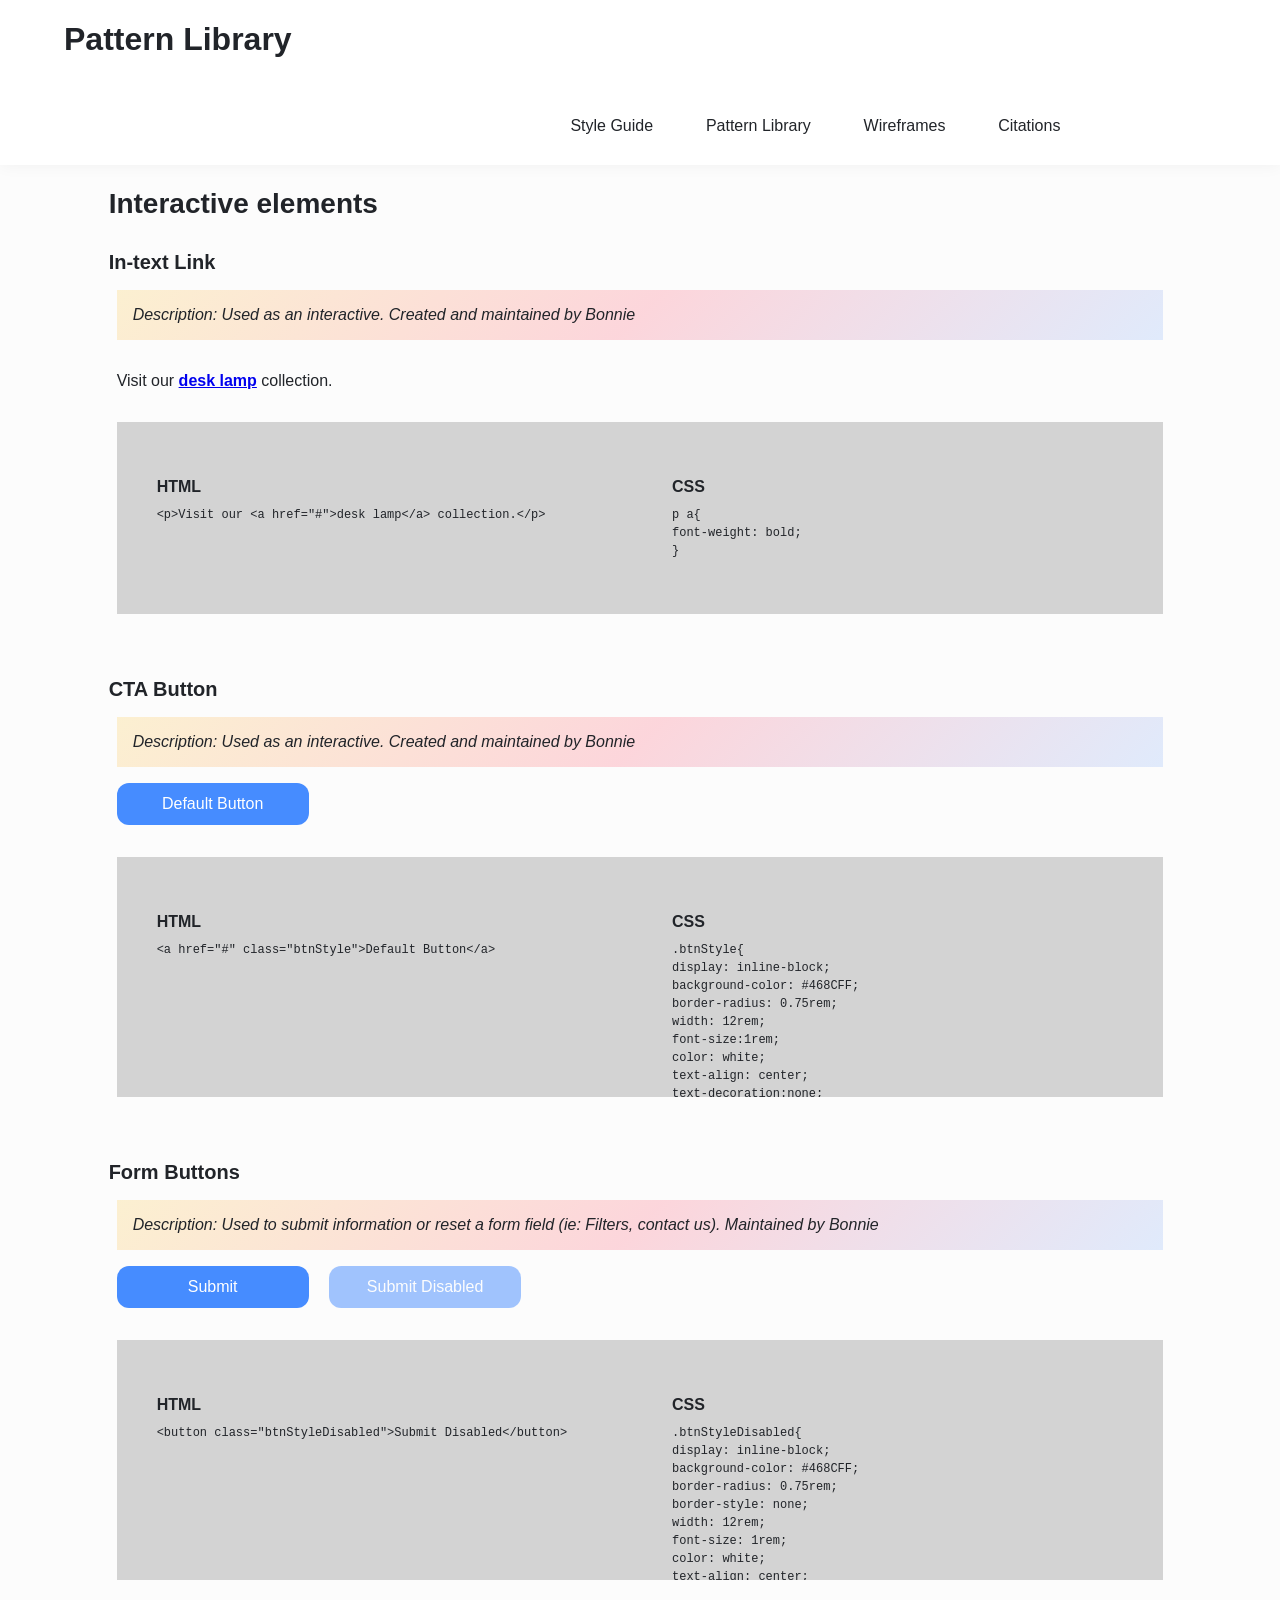
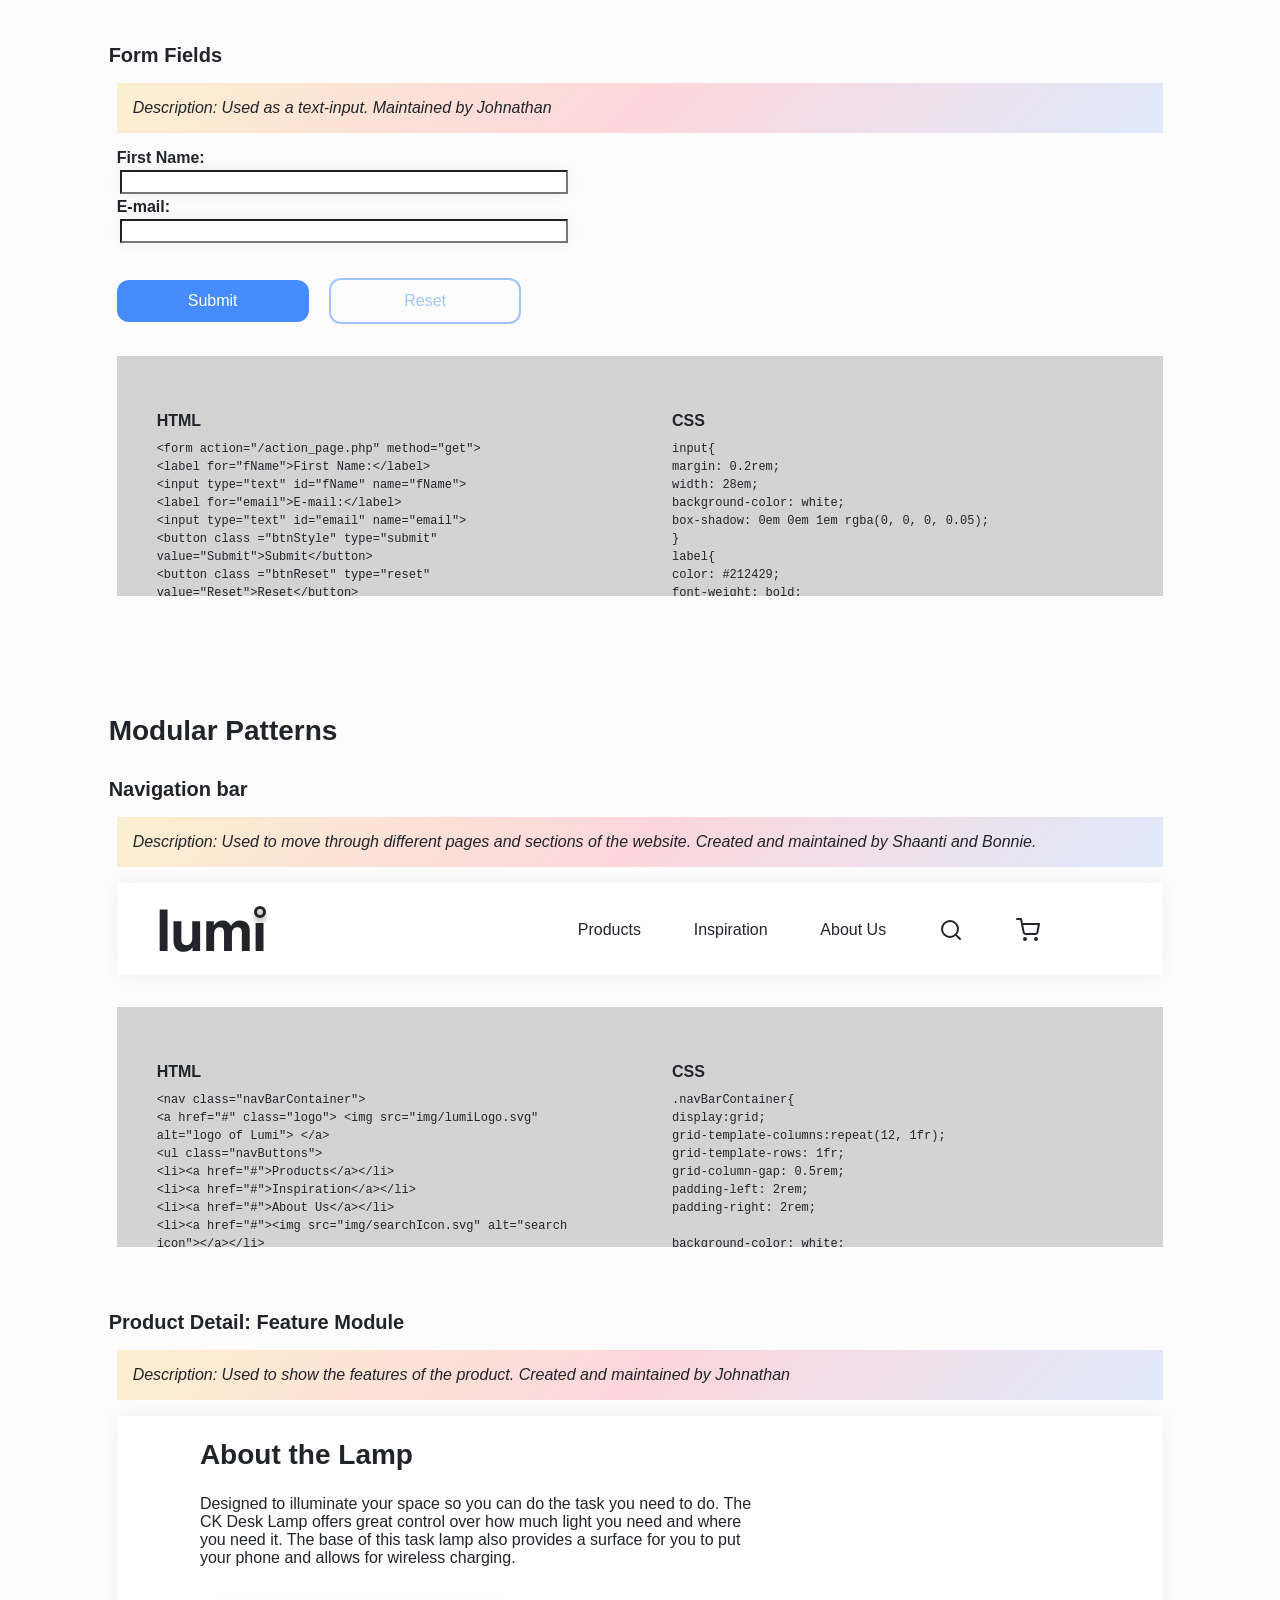
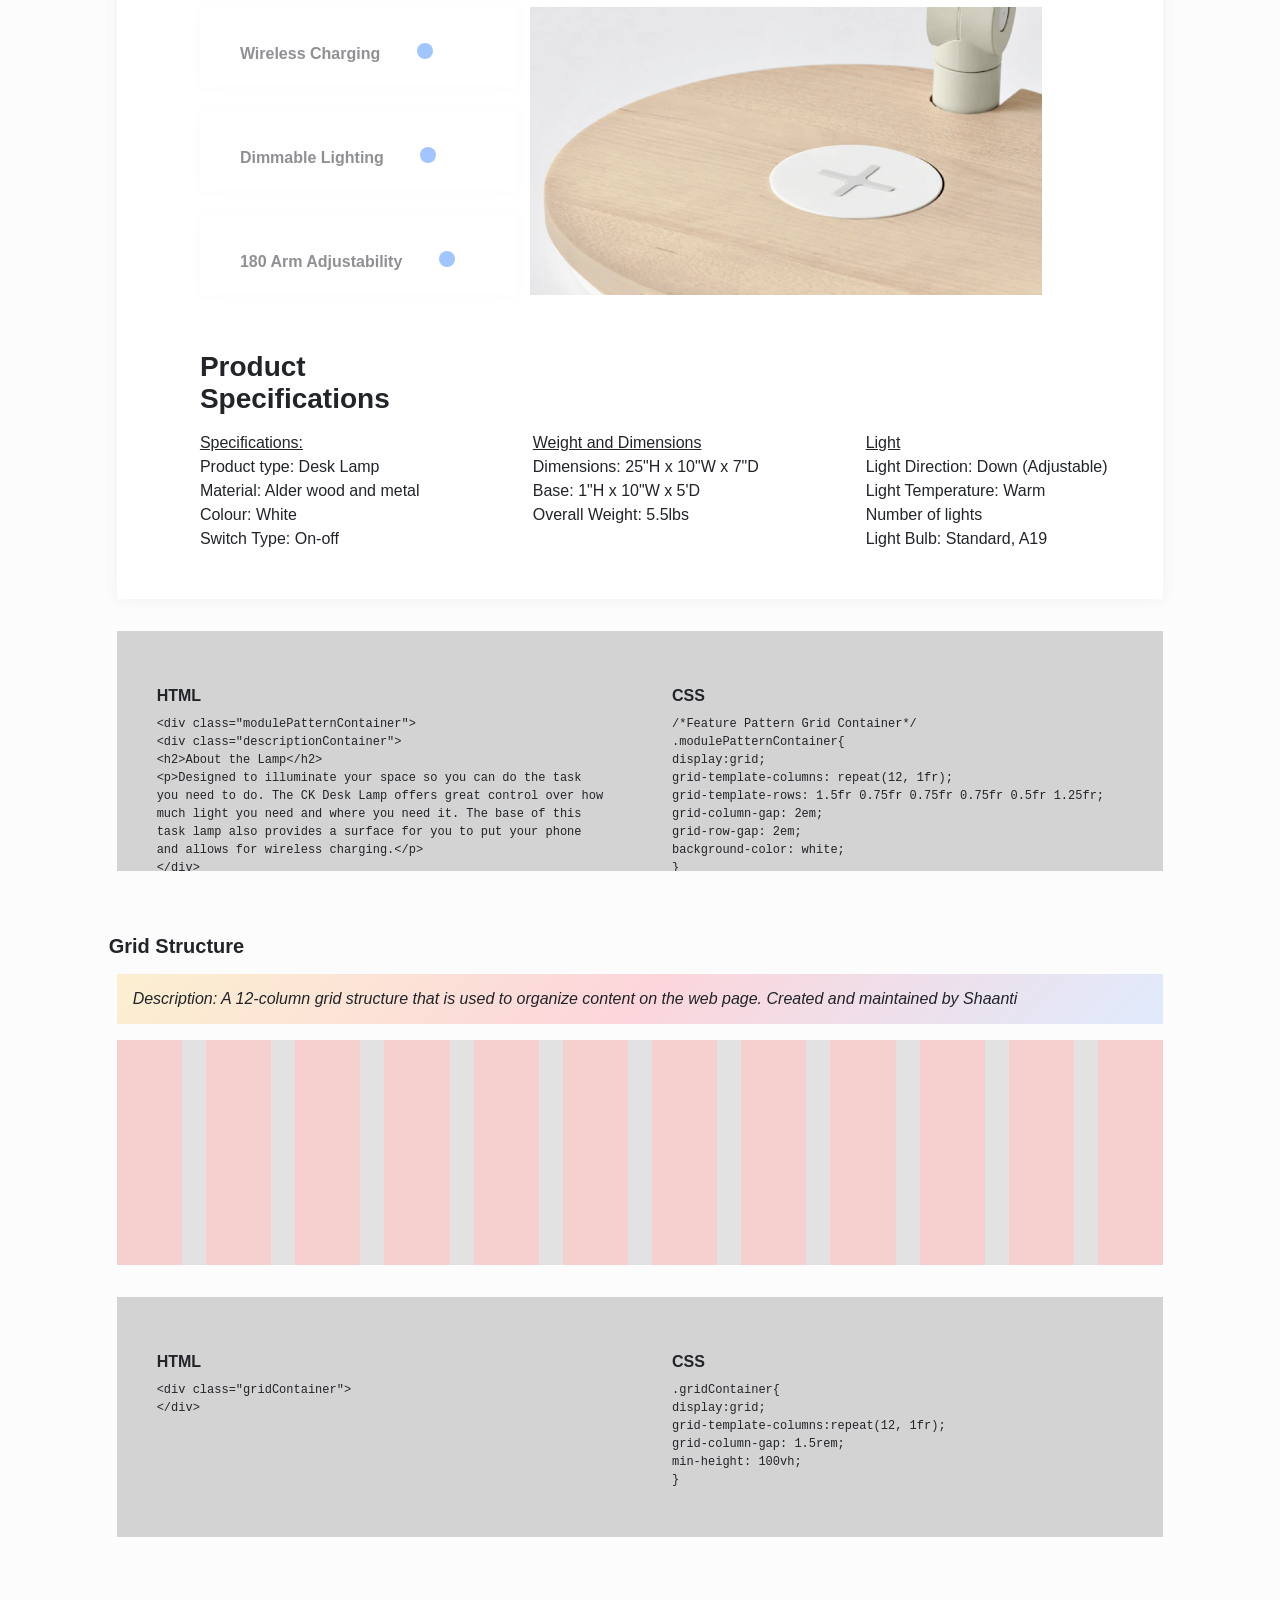
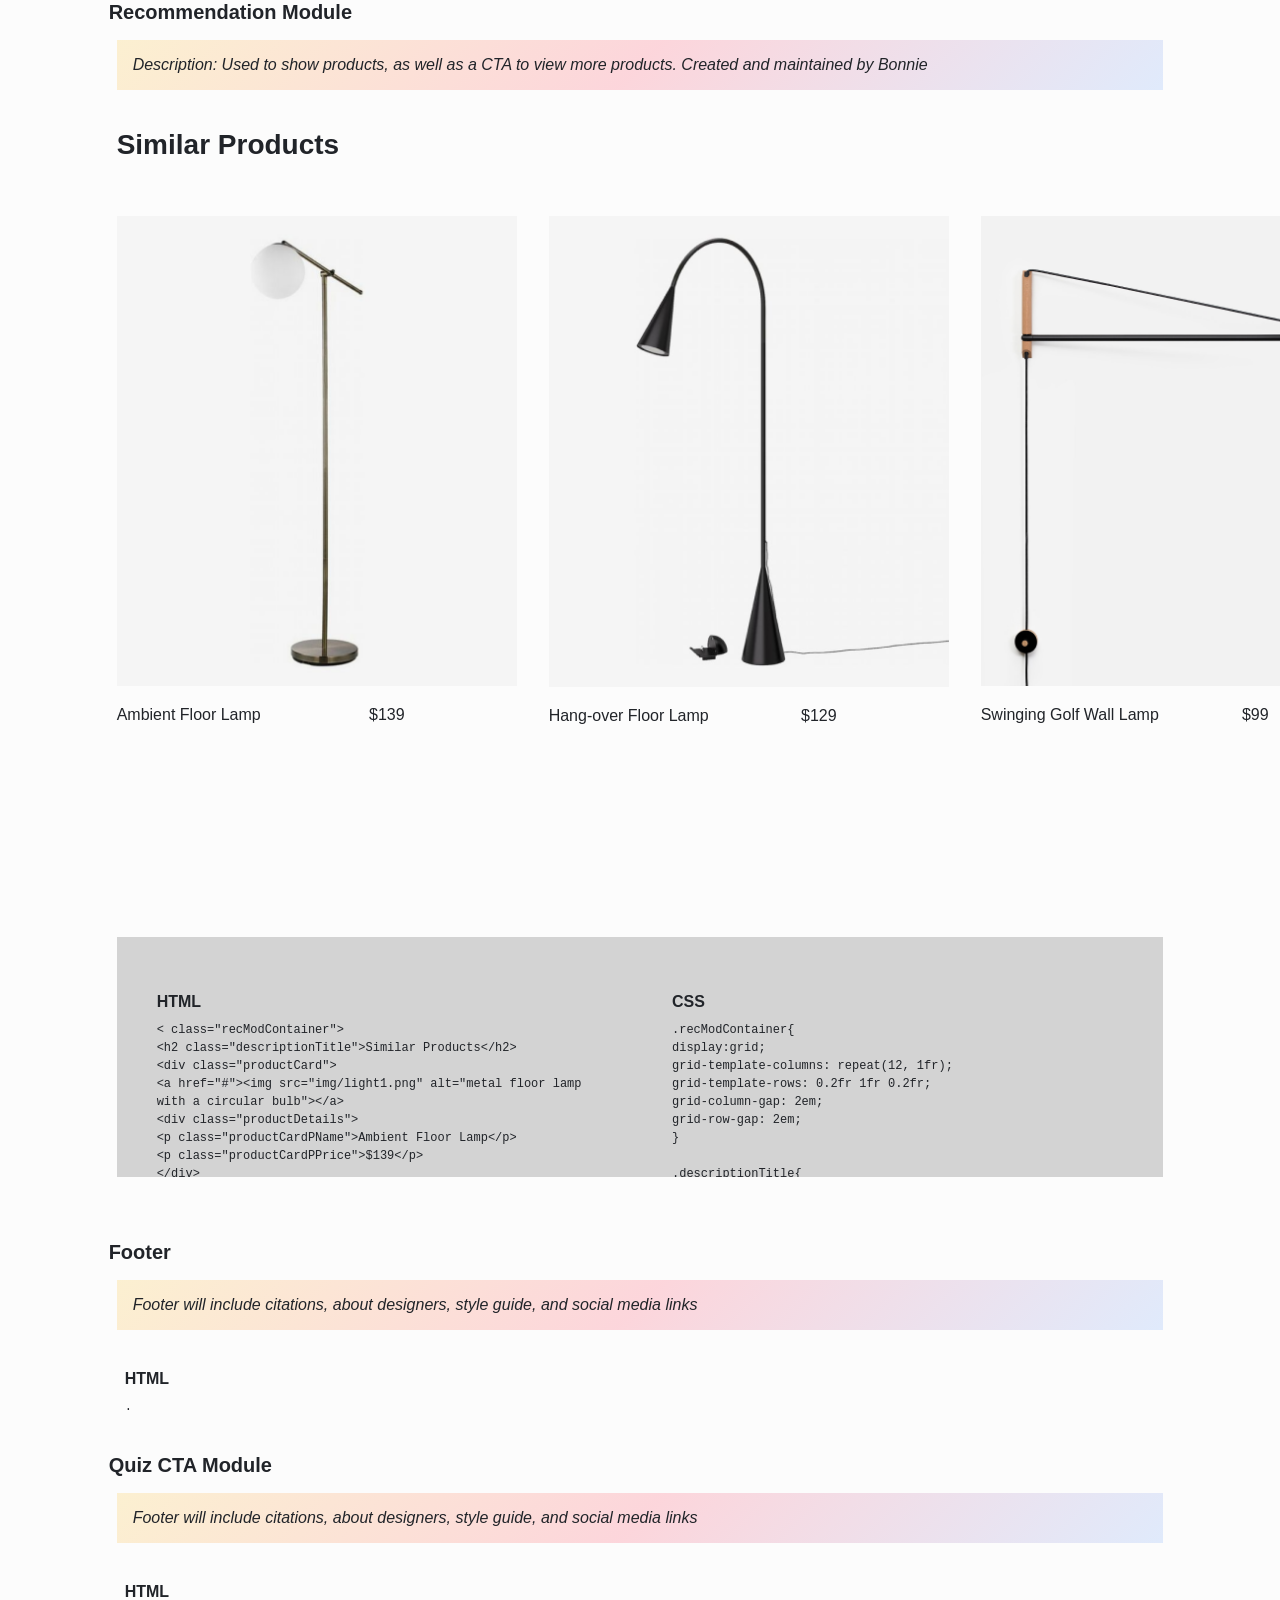
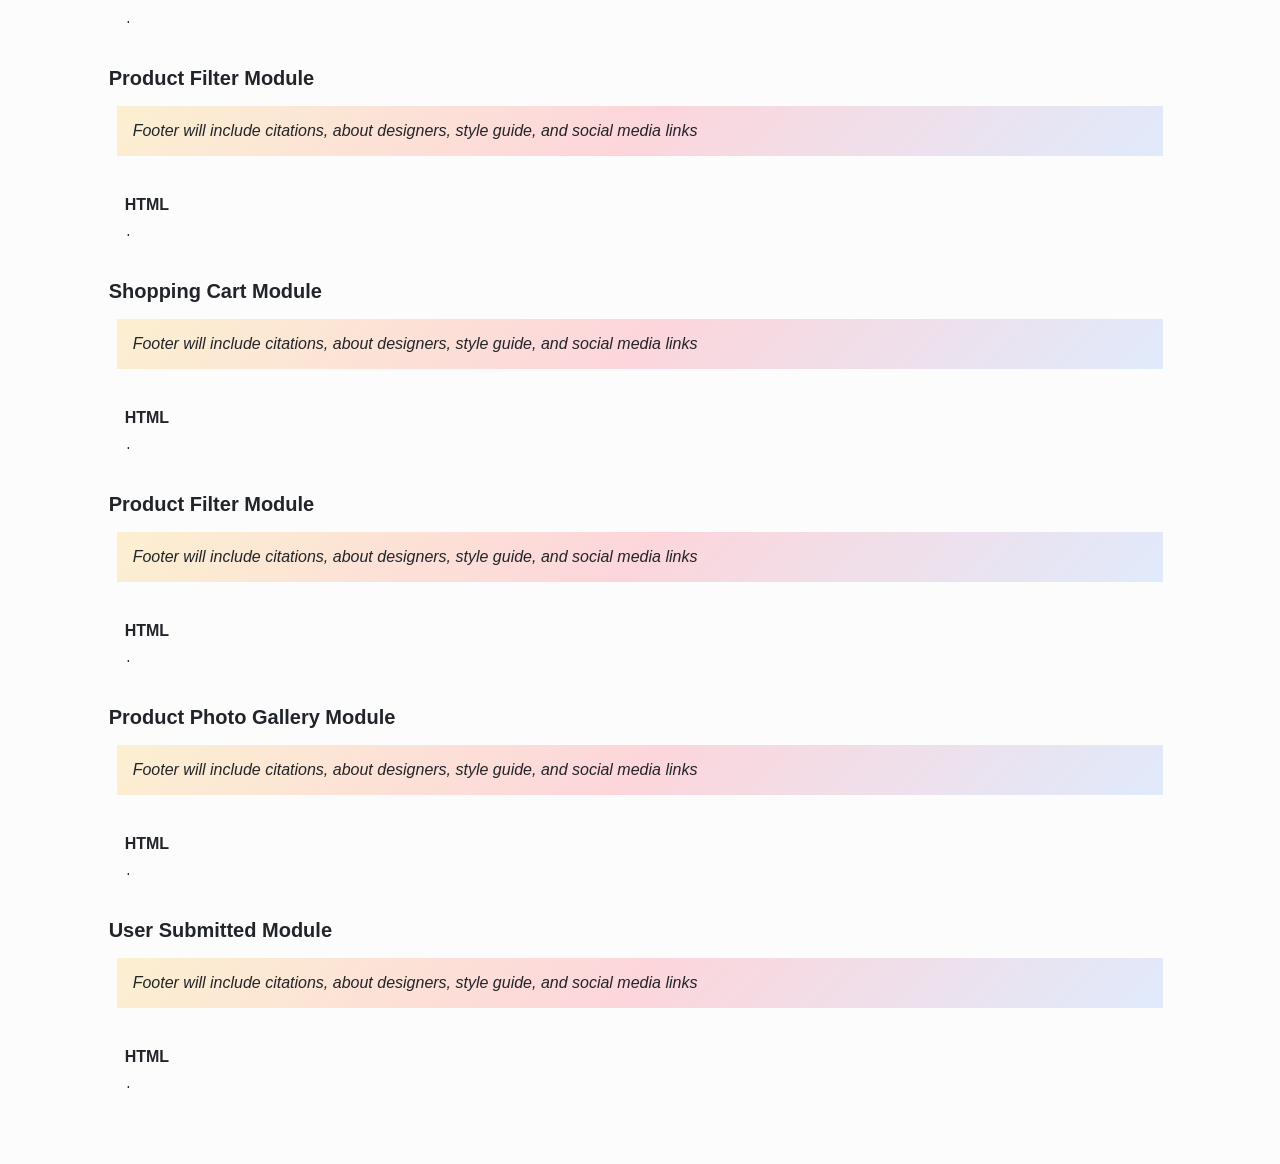
==== patternLibrary.html @ cf0e7404 "Update patternLibrary.html" ====
<!doctype html>

<html lang="en">
	<head>
		<meta charset="utf-8">
		<meta name="viewport" content="width=device-width, initial-scale=1">

		<title>Pattern Library</title>

		<link rel="stylesheet" href="css/normalize.css">
		<link rel="stylesheet" href="css/main.css">
		<link rel="stylesheet" href="css/grids.css">
	</head>

	<body>
		<div class="gridContainer">
			<nav class="navContainer">
				<h1>Pattern Library</h1>

				<ul class="navButtons">
					<li><a href="index.html">Style Guide</a></li>
					<li><a href="patternLibrary.html">Pattern Library</a></li>
					<li><a href="wireframes.html">Wireframes</a></li>
					<li><a href="citations.html">Citations</a></li>
				</ul>
			</nav>

			<div class="sectionContainer" id="interactiveElements">
				<h2>Interactive elements</h2>
				<div class="patternContainer">
					<h4>In-text Link</h4>
					<p class="note">Description: Used as an interactive. Created and maintained by Bonnie</p>
					
					<div class="patternOverview">
						<p>Visit our <a href="https://www.lumens.com/">desk lamp</a> collection.</p>
						

						<div class="codeSnippetContainer">
							<div class="codeSnippetPattern">
								<p class="codeSnippetTitle">HTML</p>
								<code>&lt;p&gt;Visit our &lt;a href="#"&gt;desk lamp&lt;/a&gt; collection.&lt;/p&gt;</code>
							</div>

							<div class="codeSnippetPattern">
								<p class="codeSnippetTitle">CSS</p>
								<code>
									p a{<br>
										font-weight: bold;<br>
									}
								</code>
							</div>
						</div>
					</div>


					<!--CTA-->
					<h4>CTA Button</h4>
					<p class="note">Description: Used as an interactive. Created and maintained by Bonnie</p>

					<div class="patternOverview">
						<a href="#" class="btnStyle">Default Button</a>


						<div class="codeSnippetContainer">
							<div class="codeSnippetPattern">
								<p class="codeSnippetTitle">HTML</p>
								<code>&lt;a href="#" class="btnStyle"&gt;Default Button&lt;/a&gt;</code>
							</div>

							<div class="codeSnippetPattern">
								<p class="codeSnippetTitle">CSS</p>
								<code>
									.btnStyle{<br>
										display: inline-block;<br>
										background-color: #468CFF;<br>
										border-radius: 0.75rem;<br>
										width: 12rem;<br>
										font-size:1rem;<br>
										color: white;<br>
										text-align: center;<br>
										text-decoration:none;<br>
										padding: 0.75em;<br>
									}<br>

									.btnStyle:hover{<br>
										font-weight: bold;<br>
										background-color: #2678ff;<br>
									}<br>

									.btnStyle:focus, .btnStyle:active{<br>
										color: #212429;<br>
									}
								</code>
							</div>
						</div>
					</div>

					<!--Form Buttons-->
					<h4>Form Buttons</h4>
					<p class="note">Description: Used to submit information or reset a form field (ie: Filters, contact us). Maintained by Bonnie</p>
					
					<div class="patternOverview">
						<button class="btnStyle">Submit</button>
						<button class="btnStyleDisabled">Submit Disabled</button>

						<div class="codeSnippetContainer">
							<div class="codeSnippetPattern">
								<p class="codeSnippetTitle">HTML</p>
								<code>&lt;button class="btnStyleDisabled"&gt;Submit Disabled&lt;/button&gt;</code>
							</div>

							<div class="codeSnippetPattern">
								<p class="codeSnippetTitle">CSS</p>
								<code>
									.btnStyleDisabled{<br>
										display: inline-block;<br>
										background-color: #468CFF;<br>
										border-radius: 0.75rem;<br>
										border-style: none;<br>
										width: 12rem;<br>
										font-size: 1rem;<br>
										color: white;<br>
										text-align: center;<br>
										text-decoration: none;<br>
										padding: 0.75em;<br>
										opacity: 50%;<br>
										cursor: not-allowed;<br>
									}
								</code>
							</div>
						</div>
					</div>				

					<h4>Form Fields</h4>
					<p class="note">Description: Used as a text-input. Maintained by Johnathan</p>

					<div class="patternOverview">
						<div class="patternStyleContainer">
							<form action="/action_page.php" method="get">
								<div class="patternStyle">
									<label for="fName">First Name:</label>
									<input type="text" id="fName" name="fName">
								</div>

								<div class="patternStyle">
									<label for="email">E-mail:</label>
									<input type="text" id="email" name="email">
									<button class ="btnStyle" type="submit" value="Submit">Submit</button>
									<button class ="btnReset" type="reset" value="Reset">Reset</button>
								</div>
							</form>
						</div>


						<div class="codeSnippetContainer">
							<div class="codeSnippetPattern">
								<p class="codeSnippetTitle">HTML</p>
								<code>
									&lt;form action="/action_page.php" method="get"&gt;<br>
										&lt;label for="fName"&gt;First Name:&lt;/label&gt;<br>
										&lt;input type="text" id="fName" name="fName"&gt;<br>
										&lt;label for="email"&gt;E-mail:&lt;/label&gt;<br>
										&lt;input type="text" id="email" name="email"&gt;<br>
										&lt;button class ="btnStyle" type="submit" value="Submit"&gt;Submit&lt;/button&gt;<br>
										&lt;button class ="btnReset" type="reset" value="Reset"&gt;Reset&lt;/button&gt;<br>
									&lt;/form&gt;
								</code>
							</div>

							<div class="codeSnippetPattern">
								<p class="codeSnippetTitle">CSS</p>
								<code>
									input{<br>
										margin: 0.2rem;<br>
										width: 28em;<br>
										background-color: white;<br>
										box-shadow: 0em 0em 1em rgba(0, 0, 0, 0.05);<br>
									}<br>

									label{<br>
										color: #212429;<br>
										font-weight: bold;<br>
									}<br>

									.btnReset{<br>
										display: inline-block;<br>
										background-color: white;<br>
										border-radius: 0.75rem;<br>
										border: 0.15rem solid #468CFF;<br>
										width: 12rem;<br>
										font-size:1rem;<br>
										color: #468CFF;<br>
										text-align: center;<br>
										text-decoration:none;<br>
										padding: 0.75em;<br>
										opacity: 50%;<br>
										margin-top: 2rem;<br>
										margin-left: 1rem;<br>
									}<br>

									.btnReset:hover{<br>
										background-color: #468CFF;<br>
										font-weight: bold;<br>
										color:white;<br>
										opacity: 100%;<br>
									}<br>

									button.btnStyle, input.btnStyle{<br>
										border-style: none;<br>
									}
								</code>
							</div>
						</div>
					</div>
				</div>
			</div>


			<div class="sectionContainer" id="modularPatterns">
				<h2>Modular Patterns</h2>

				<div class="patternContainer">
					<h4>Navigation bar</h4>
					<p class="note">Description: Used to move through different pages and sections of the website. Created and maintained by Shaanti and Bonnie.</p>


					<div class="patternOverview">
						<nav class="navBarContainer">
							<a href="#" class="logo"> <img src="img/lumiLogo.svg" alt="logo of Lumi"> </a>
							<ul class="navButtons">
								<li><a href="#">Products</a></li>
								<li><a href="#">Inspiration</a></li>
								<li><a href="#">About Us</a></li>
								<li><a href="#"> <img src="img/searchIcon.svg" alt="search icon"></a></li>
								<li><a href="#"> <img src="img/cartIcon.svg" alt="shopping cart icon"></a></li>
							</ul>
						</nav>


						<div class="codeSnippetContainer">
							<div class="codeSnippetPattern">
								<p class="codeSnippetTitle">HTML</p>
								<code>
									&lt;nav class="navBarContainer"&gt;<br>
										&lt;a href="#" class="logo"&gt; &lt;img src="img/lumiLogo.svg" alt="logo of Lumi"&gt; &lt;/a&gt;<br>
										&lt;ul class="navButtons"&gt;<br>
											&lt;li&gt;&lt;a href="#"&gt;Products&lt;/a&gt;&lt;/li&gt;<br>
											&lt;li&gt;&lt;a href="#"&gt;Inspiration&lt;/a&gt;&lt;/li&gt;<br>
											&lt;li&gt;&lt;a href="#"&gt;About Us&lt;/a&gt;&lt;/li&gt;<br>
											&lt;li&gt;&lt;a href="#"&gt;&lt;img src="img/searchIcon.svg" alt="search icon"&gt;&lt;/a&gt;&lt;/li&gt;<br>
											&lt;li&gt;&lt;a href="#"&gt;&lt;img src="img/cartIcon.svg" alt="shopping cart icon"&gt;&lt;/a&gt;&lt;/li&gt;<br>
										&lt;/ul&gt;<br>
									&lt;/nav&gt;
								</code>
							</div>

							<div class="codeSnippetPattern">
								<p class="codeSnippetTitle">CSS</p>
								<code>
									.navBarContainer{<br>
										display:grid;<br>
										grid-template-columns:repeat(12, 1fr);<br>
										grid-template-rows: 1fr;<br>
										grid-column-gap: 0.5rem;<br>
										padding-left: 2rem;<br>
										padding-right: 2rem;<br>
										<br>
										background-color: white;<br>
										box-shadow: var(--dropShadow);<br>
									}<br>
									<br>
									.logo{<br>
										grid-column: 1/span 2;<br>
										margin: 0.5rem;<br>
										margin-top: 1rem;<br>
									}<br>
									<br>
									.navButtons{<br>
										grid-column: 9/span 4;<br>
										<br>
										list-style-type: none;<br>
										margin: 0;<br>
										padding: 0;<br>
									}<br>
									<br>
									.navButtons li{<br>
										float: left;<br>
										margin: 0.15rem;<br>
									}<br>
									<br>
									.navButtons a {<br>
										display: block;<br>
										text-decoration: none;<br>
										text-align: center;<br>
										padding: 0.25rem;<br>
										color: var(--textColour);<br>
										margin: 1.25rem;<br>
										margin-top: 1.75rem;<br>
									}<br>
									<br>
									.navButtons a:hover{<br>
										font-weight: bold;<br>
									}<br>
									<br>
									.navButtons a:focus, a:active{<br>
										text-decoration: underline;<br>
									}
								</code>
							</div>
						</div>
					</div>
				</div>


				<div class="patternContainer">
					<h4>Product Detail: Feature Module</h4>
					<p class="note">Description: Used to show the features of the product. Created and maintained by Johnathan</p>


					<div class="patternOverview">
						<div class="modulePatternContainer">
							<div class="descriptionContainer">
								<h2>About the Lamp</h2>
								<p>Designed to illuminate your space so you can do the task you need to do. The CK Desk Lamp offers great control over how much light you need and where you need it. The base of this task lamp also provides a surface for you to put your phone and allows for wireless charging.</p>
							</div>
						
							<a href="#" class="featureBtn">Wireless Charging <span class="dot"></span></a>
							<a href="#" class="featureBtn">Dimmable Lighting <span class="dot"></span></a>
							<a href="#" class="featureBtn">180 Arm Adjustability <span class="dot"></span></a>
							<div class="imgContainer">
								<img src="img/feature1.png" alt="circular wooden lamp base with a metal X in the center">
							</div>
							<h2 class="productSpecsHeader">Product Specifications</h2>
							<ul class="productSpecs">
								<li class="productSpecsTitle">Specifications:</li>
								<li>Product type: Desk Lamp</li>
								<li>Material: Alder wood and metal</li>
								<li>Colour: White</li>
								<li>Switch Type: On-off</li>
							</ul>
							<ul class="productSpecs">
								<li class="productSpecsTitle">Weight and Dimensions</li>
								<li>Dimensions: 25"H x 10"W x 7"D</li>
								<li>Base: 1"H x 10"W x 5'D</li>
								<li>Overall Weight: 5.5lbs</li>
							</ul>
							<ul class="productSpecs">
								<li class="productSpecsTitle">Light</li>
								<li>Light Direction: Down (Adjustable)</li>
								<li>Light Temperature: Warm</li>
								<li>Number of lights</li>
								<li>Light Bulb: Standard, A19</li>
							</ul>
						</div>


						<div class="codeSnippetContainer">
							<div class="codeSnippetPattern">
								<p class="codeSnippetTitle">HTML</p>
								<code>
									&lt;div class="modulePatternContainer"&gt;<br>
										&lt;div class="descriptionContainer"&gt;<br>
											&lt;h2&gt;About the Lamp&lt;/h2&gt;<br>
											&lt;p&gt;Designed to illuminate your space so you can do the task you need to do. The CK Desk Lamp offers great control over how much light you need and where you need it. The base of this task lamp also provides a surface for you to put your phone and allows for wireless charging.&lt;/p&gt;<br>
										&lt;/div&gt;<br>
										<br>
										&lt;a href="#" class="featureBtn"&gt;Wireless Charging &lt;span class="dot"&gt;&lt;/span&gt;&lt;/a&gt;<br>
										&lt;a href="#" class="featureBtn"&gt;Dimmable Lighting &lt;span class="dot"&gt;&lt;/span&gt;&lt;/a&gt;<br>
										&lt;a href="#" class="featureBtn"&gt;180 Arm Adjustability &lt;span class="dot"&gt;&lt;/span&gt;&lt;/a&gt;<br>
										&lt;div class="imgContainer"&gt;<br>
											&lt;img src="img/feature1.png" alt="circular wooden lamp base with a metal X in the center"&gt;<br>
										&lt;/div&gt;
										<br>
										&lt;h2 class="productSpecsHeader"&gt;Product Specifications&lt;/h2&gt;<br>
										<br>
										&lt;ul class="productSpecs"&gt;<br>
											&lt;li class="productSpecsTitle"&gt;Specifications:&lt;/li&gt;
											&lt;li&gt;Product type: Desk Lamp&lt;/li&gt;<br>
											&lt;li&gt;Material: Alder wood and metal&lt;/li&gt;<br>
											&lt;li&gt;Colour: White&lt;/li&gt;<br>
											&lt;li&gt;Switch Type: On-off&lt;/li&gt;<br>
										&lt;/ul&gt;<br>
										<br>
										&lt;ul class="productSpecs"&gt;<br>
											&lt;li class="productSpecsTitle"&gt;Weight and Dimensions&lt;/li&gt;<br>
											&lt;li&gt;Dimensions: 25"H x 10"W x 7"D&lt;/li&gt;<br>
											&lt;li&gt;Base: 1"H x 10"W x 5'D&lt;/li&gt;<br>
											&lt;li&gt;Overall Weight: 5.5lbs&lt;/li&gt;<br>
										&lt;/ul&gt;<br>
										<br>
										&lt;ul class="productSpecs"&gt;<br>
											&lt;li class="productSpecsTitle"&gt;Light&lt;/li&gt;<br>
											&lt;li&gt;Light Direction: Down (Adjustable)&lt;/li&gt;<br>
											&lt;li&gt;Light Temperature: Warm&lt;/li&gt;<br>
											&lt;li&gt;Number of lights&lt;/li&gt;<br>
											&lt;li&gt;Light Bulb: Standard, A19&lt;/li&gt;<br>
										&lt;/ul&gt;<br>
									&lt;/div&gt;
								</code>
							</div>

							<div class="codeSnippetPattern">
								<p class="codeSnippetTitle">CSS</p>
								<code>
									/*Feature Pattern Grid Container*/<br>
									.modulePatternContainer{<br>
										display:grid;<br>
										grid-template-columns: repeat(12, 1fr);<br>
										grid-template-rows: 1.5fr 0.75fr 0.75fr 0.75fr 0.5fr 1.25fr;<br>
										grid-column-gap: 2em;<br>
										grid-row-gap: 2em;<br>
										background-color: white;<br>
									}<br>
									<br>
									/*Description*/<br>
									.descriptionContainer{<br>
										grid-column: 2/span 5;<br>
										grid-row: 1/span 1;<br>
									}<br>
									<br>
									/*Buttons*/<br>
									.featureBtn{<br>
										grid-column: 2/span 3;<br>
										display: inline-block;<br>
										background-color: white;<br>
										box-shadow: var(--dropShadow);<br>
										opacity:50%;<br>
										font-size:1rem;<br>
										color: var(--textColour);<br>
										font-weight: bold;<br>
										text-align: left;<br>
										text-decoration:none;<br>
										padding: 0.75em;<br>
										padding-left: 5em;<br>
										min-height: 5rem;<br>
									}<br>
									<br>
									.featureBtn:first-of-type{<br>
										grid-row: 2/span 1;<br>
									}<br>
									<br>
									.featureBtn:nth-of-type(2){<br>
										grid-row: 3/span 1;<br>
									}<br>

									.featureBtn:last-of-type{<br>
										grid-row: 4/span 1;<br>
									}<br>
									<br>
									.featureBtn:hover, .featureBtn a:focus, a:active{<br>
										opacity:100%;<br>
									}<br>
									<br>
									.dot{<br>
									  height: 1em;<br>
									  width: 1em;<br>
									  background-color: var(--CTAColour);<br>
									  border-radius: 50%;<br>
									  display: inline-block;<br>
									  margin-top: 2.5rem;<br>
									  margin-left: 3em;<br>
									}<br>
									<br>
									/*Product image*/<br>
									.imgContainer{<br>
										grid-column: 5/span 7;<br>
										grid-row: 2/span 3;<br>
									}<br>
									<br>
									.imgContainer img{<br>
									width: 60rem;<br>
									height: 25rem;<br>
									object-fit:cover;<br>
									}<br>
									<br>
									/*Product Specifications*/<br>
									.productSpecsHeader{<br>
										grid-column: 2/span 10;<br>
										grid-row: 5/span 1;<br>
										margin-bottom: 0.5rem;<br>
									}<br>
									<br>
									.productSpecsTitle{<br>
										text-decoration:underline;<br>
									}<br>
									<br>
									.productSpecs{<br>
										grid-row: 6/span 1;<br>
										list-style-type:none;<br>
										margin-left: -2.5rem;<br>
										margin-top: -1rem;<br>
									}<br>
									.productSpecs:first-of-type{<br>
										grid-column: 2/span 3;<br>
									}<br>
									<br>
									.productSpecs:nth-of-type(2){<br>
										grid-column: 5/span 3;<br>
									}<br>
									<br>
									.productSpecs:last-of-type{<br>
										grid-column: 8/span 3;<br>
									}<br>
								</code>
							</div>
						</div>
					</div>
				</div>

				<div class="patternContainer">
					<h4>Grid Structure</h4>
					<p class="note">Description: A 12-column grid structure that is used to organize content on the web page. Created and maintained by Shaanti</p>
					
					<div class="patternOverview">
						<div class="gridStructurePatternContainer">
							<div class="gridOne"></div>
							<div class="gridTwo"></div>
							<div class="gridThree"></div>
							<div class="gridFour"></div>
							<div class="gridFive"></div>
							<div class="gridSix"></div>
							<div class="gridSeven"></div>
							<div class="gridEight"></div>
							<div class="gridNine"></div>
							<div class="gridTen"></div>
							<div class="gridEleven"></div>
							<div class="gridTwelve"></div>
						</div>

						<div class="codeSnippetContainer">
							<div class="codeSnippetPattern">
								<p class="codeSnippetTitle">HTML</p>
								<code>
									&lt;div class="gridContainer"&gt;<br>
									&lt;/div&gt;
								</code>
							</div>

							<div class="codeSnippetPattern">
								<p class="codeSnippetTitle">CSS</p>
								<code>
									.gridContainer{<br>
										display:grid;<br>
										grid-template-columns:repeat(12, 1fr);<br>
										grid-column-gap: 1.5rem;<br>
										min-height: 100vh;<br>
									}
								</code>
							</div>
						</div>
					</div>
				</div>

				<div class="patternContainer">
					<h4>Recommendation Module</h4>
					<p class="note">Description: Used to show products, as well as a CTA to view more products. Created and maintained by Bonnie</p>
					
					<div class="patternOverview">
						<div class="recModContainer">
							<h2 class="descriptionTitle">Similar Products</h2>

							<div class="productCard">
								<a href="#"><img src="img/light1.png" alt="metal floor lamp with a circular bulb"></a>
								<div class="productDetails">
									<p class="productCardPName">Ambient Floor Lamp</p>
									<p class="productCardPPrice">$139</p>
								</div>
							</div>

							<div class="productCard">
								<a href="#"><img src="img/light2.png" alt="black metal lamp"></a>
								<div class="productDetails">
									<p class="productCardPName">Hang-over Floor Lamp</p>
									<p class="productCardPPrice">$129</p>
								</div>
							</div>

							<div class="productCard">
								<a href="#"><img src="img/light3.png" alt="a black metal wall lamp"></a>
								<div class="productDetails">
									<p class="productCardPName">Swinging Golf Wall Lamp</p>
									<p class="productCardPPrice">$99</p>
								</div>
							</div>

							<div class="productCard">
								<h3 class="productCardText"> Explore our collections and find a light that is suitable for your needs.</h3>
								<a href="#" class="btnStyle" id="productCTA">View More</a>
							</div>
						</div>

						<div class="codeSnippetContainer">
							<div class="codeSnippetPattern">
								<p class="codeSnippetTitle">HTML</p>
								<code>
									&lt; class="recModContainer"&gt;<br>
										&lt;h2 class="descriptionTitle"&gt;Similar Products&lt;/h2&gt;<br>

										&lt;div class="productCard"&gt;<br>
											&lt;a href="#"&gt;&lt;img src="img/light1.png" alt="metal floor lamp with a circular bulb"&gt;&lt;/a&gt;<br>
											&lt;div class="productDetails"&gt;<br>
												&lt;p class="productCardPName"&gt;Ambient Floor Lamp&lt;/p&gt;<br>
												&lt;p class="productCardPPrice"&gt;$139&lt;/p&gt;<br>
											&lt;/div&gt;<br>
										&lt;/div&gt;<br>

										&lt;div class="productCard"&gt;<br>
											&lt;a href="#"&gt;&lt;img src="img/light2.png" alt="black metal lamp"&gt;&lt;/a&gt;<br>
											&lt;div class="productDetails"&gt;<br>
												&lt;p class="productCardPName"&gt;Hang-over Floor Lamp&lt;/p&gt;<br>
												&lt;p class="productCardPPrice"&gt;$129&lt;/p&gt;<br>
											&lt;/div&gt;<br>
										&lt;/div&gt;<br>

										&lt;div class="productCard"&gt;<br>
											&lt;a href="#"&gt;&lt;img src="img/light3.png" alt="a black metal wall lamp"&gt;&lt;/a&gt;<br>
											&lt;div class="productDetails"&gt;<br>
												&lt;p class="productCardPName"&gt;Swinging Golf Wall Lamp&lt;/p&gt;<br>
												&lt;p class="productCardPPrice"&gt;$99&lt;/p&gt;<br>
											&lt;/div&gt;<br>
										&lt;/div&gt;<br>

										&lt;div class="productCard"&gt;<br>
											&lt;h3 class="productCardText"&gt; Explore our collections and find a light that is suitable for your needs.&lt;/h3&gt;<br>
											&lt; href="#" class="btnStyle" id="productCTA"&gt;View More&lt;/a&gt;<br>
										&lt;/div&gt;<br>
									&lt;/div&gt;<br>

										&lt;/div&gt;<br>
										&lt;div class="productCardCTA"&gt;<br>
											&lt;p class="productCardCTADescription"&gt; Explore our collections and find a light that is suitable for your needs.
											&lt;a href="#" class="ctaBtn"&gt;Continue&lt;/a&gt;&lt;/p&gt;<br>
										&lt;/div&gt;<br>
									&lt;/div&gt;
								</code>
							</div>

							<div class="codeSnippetPattern">
								<p class="codeSnippetTitle">CSS</p>
								<code>
									.recModContainer{<br>
										display:grid;<br>
										grid-template-columns: repeat(12, 1fr);<br>
										grid-template-rows: 0.2fr 1fr 0.2fr;<br>
										grid-column-gap: 2em;<br>
										grid-row-gap: 2em;<br>
									}<br>
									<br>
									.descriptionTitle{<br>
										grid-column: 1/span 12;<br>
									}<br>
									<br>
									.productDetails{<br>
										display: grid;<br>
										grid-template-columns: 1fr 0.1fr<br>
									}<br>
									<br>
									.productCard img{<br>
										width: 25rem;<br>
									}<br>
									<br>
									.productCard:first-of-type{<br>
										grid-column: 1/span 3;<br>
										grid-row-start: 2;<br>
									}<br>
									<br>
									.productCard:nth-of-type(2){<br>
										grid-column: 4/span 3;<br>
										grid-row-start: 2;<br>
									}<br>
									<br>
									.productCard:nth-of-type(3){<br>
										grid-column: 7/span 3;<br>
										grid-row-start: 2;<br>
									}<br>
									<br>
									.productCard:last-of-type{<br>
										grid-column: 10/span 3;<br>
										grid-row-start: 2;<br>
										background-image: var(--gradientColour);<br>
									}<br>
									<br>
									.productCardText{<br>
										margin-top: 10rem;<br>
										margin-left: 3rem;<br>
										width:clamp(7ch, 80%, 13ch);<br>
									}<br>
									<br>
									.productCardText a:hover{<br>
										font-weight: bold;<br>
									}<br>
									<br>
									.productCardText a{<br>
										text-decoration: none;<br>
									}<br>
									<br>
									#productCTA{<br>
										margin-top: 2rem;<br>
										margin-left: 3rem;<br>
									}<br>
								</code>
							</div>
						</div>
					</div>
				</div>
					<!--shaanti adding ui elemtents-->
					<!--Footer Module-->
				<div class="patternContainer">
						<h4>Footer</h4>
						<p class="note"> Footer will include citations, about designers, style guide, and social media links</p>
						
						<div class="codeSnippetPattern">
								<p class="codeSnippetTitle">HTML</p>
								<code>
									.
								</code>
						</div>
				</div>	
					<!--Quiz CTA Module-->
				<div class="patternContainer">
						<h4>Quiz CTA Module</h4>
						<p class="note"> Footer will include citations, about designers, style guide, and social media links</p>
						
						<div class="codeSnippetPattern">
								<p class="codeSnippetTitle">HTML</p>
								<code>
									.
								</code>
						</div>
					</div>
					<!--Product Filter Module-->
					<div class="patternContainer">
						<h4>Product Filter Module</h4>
						<p class="note"> Footer will include citations, about designers, style guide, and social media links</p>
						
						<div class="codeSnippetPattern">
								<p class="codeSnippetTitle">HTML</p>
								<code>
									.
								</code>
						</div>
					</div>
					<!--Shopping Cart Module-->
					<div class="patternContainer">
						<h4>Shopping Cart Module</h4>
						<p class="note"> Footer will include citations, about designers, style guide, and social media links</p>
						
						<div class="codeSnippetPattern">
								<p class="codeSnippetTitle">HTML</p>
								<code>
									.
								</code>
						</div>
					</div>	
						<!--Product Filter Module-->
					<div class="patternContainer">
						<h4>Product Filter Module</h4>
						<p class="note"> Footer will include citations, about designers, style guide, and social media links</p>
						
						<div class="codeSnippetPattern">
								<p class="codeSnippetTitle">HTML</p>
								<code>
									.
								</code>
						</div>
					</div>

						<!--Product Specification Photo Gallery Module-->
					<div class="patternContainer">
						<h4>Product Photo Gallery Module</h4>
						<p class="note"> Footer will include citations, about designers, style guide, and social media links</p>
						
						<div class="codeSnippetPattern">
								<p class="codeSnippetTitle">HTML</p>
								<code>
									.
								</code>
						</div>
					</div>

						<!--User Submitted Module-->
					<div class="patternContainer">
						<h4>User Submitted Module</h4>
						<p class="note"> Footer will include citations, about designers, style guide, and social media links</p>
						
						<div class="codeSnippetPattern">
								<p class="codeSnippetTitle">HTML</p>
								<code>
									.
								</code>
						</div>
					</div>
				
			</div>

		</div>
	</body>
</html>
---- css/main.css ----
:root{ /*global styling+declarations: Variables: https://www.w3schools.com/css/css3_variables.asp*/
	--CTAColour: #468CFF;
	--textColour: #212429;
	--bgColour: #FCFCFC;
	/* Linear Gradients: https://www.w3schools.com/css/css3_gradients.asp*/
	--gradientColour: linear-gradient(135deg, rgba(251, 203, 79, 25%), rgba(253, 60, 89, 20%), rgba(111, 163, 249, 20%));
	--dropShadow: 0em 0em 1em rgba(0, 0, 0, 0.05); 	/*Blur box: https://www.w3schools.com/cssref/css3_pr_box-shadow.asp*/

	font-family: Lato, sans-serif;
	color: var(--textColour);
	background-color: var(--bgColour);
}


.navContainer{
	background-color: white;
	box-shadow: var(--dropShadow);
}

/*-----------Section Styling---------*/
.sectionContainer{
	margin-bottom: 2.5rem;
	margin-top: 0;
}

.note{
	font-size: 1rem;
	margin: 0.5rem;
	padding: 1em;
	font-style: italic;
	background-image: var(--gradientColour);
}

.patternOverview{
	margin: 0.5rem;
}
/*-----------Colour Palette----------*/
.colourSwatchOverview{
	margin: 0.5rem 0.5rem 0.5rem 0.5rem; /*top, left, right, btm*/
	border: 0.5rem;
	border-style: solid;
	border-color: gray;
	border-width: 0.15rem;
}

.colourSwatch{
	height:5rem;
}

.colourSwatchDetail{
}

/*-----------Typography-----------*/
h1, h2, h3, h4{
	font-family: Poppins, sans-serif;
}

h1 {
	font-size: 2rem;
}

h2 {
	font-size: 1.75rem;
}

h3 {
	font-size: 1.5rem;
}

h4 {

	font-size: 1.25rem;
	margin: 0.5rem;
	margin-left: 0;
}

body {
	font-size: 1rem;
}

p a{
	font-weight: bold;
}

/*----------Code Snippet------------*/
.codeSnippetContainer{
	background-color: lightgray;
	padding: 1.5rem;
	margin-top: 2rem;
	max-height: 15rem;
	overflow-x: hidden;
	overflow-y: scroll;
	margin-bottom: 3rem;
}

.codeSnippetPattern{
	margin-bottom: 1rem;
	padding: 1em;
}

.codeSnippetTitle{
	font-weight: bold;
	margin-bottom: 0.5rem;
}

.codeSnippetPattern code{
	font-size: 0.75rem;
}


/*-----------Interactive Elements-----------*/
/*CTA Button*/
.btnStyle{
	display: inline-block;
	background-color: var(--CTAColour);
	border-radius: 0.75rem;
	width: 12rem;
	font-size:1rem;
	color: white;
	text-align: center;
	text-decoration:none;
	padding: 0.75em;
}

.btnStyle:hover{
	font-weight: bold;
	background-color: #2678ff;
}

.btnStyle:focus, .btnStyle:active{
	color: var(--textColour);
}

/*Form Buttons*/
button.btnStyle, input.btnStyle{
	border-style: none;
}

.btnStyleDisabled{
	display: inline-block;
	background-color: var(--CTAColour);
	border-radius: 0.75rem;
	border-style: none;
	width: 12rem;
	font-size:1rem;
	color: white;
	text-align: center;
	text-decoration:none;
	padding: 0.75em;	
	opacity: 50%;
	cursor: not-allowed;
	margin-left: 1rem;
}

.btnReset{
	display: inline-block;
	background-color: white;
	border-radius: 0.75rem;
	border: 0.15rem solid var(--CTAColour);
	width: 12rem;
	font-size:1rem;
	color: var(--CTAColour);
	text-align: center;
	text-decoration:none;
	padding: 0.75em;
	opacity: 50%;
	margin-top: 2rem;
	margin-left: 1rem;
}

.btnReset:hover{
	background-color: var(--CTAColour);
	font-weight: bold;
	color:white;
	opacity: 100%;
}

/*Form Fields*/
input{
	margin: 0.2rem;
	width: 28em;
	background-color: white;
	box-shadow: var(--dropShadow);
}

input[type=text]:focus{
	/*background-color: #2222;*/
}

label{
	color: var(--textColour);
	font-weight: bold;
}

/*-----------Feature Module Pattern-----------*/
/*Tutorial: https://www.w3schools.com/css/css_navbar_horizontal.asp*/
/*Nav Bar Module*/ 
.logo{
	margin: 0.5rem;
	margin-top: 1rem;
}

.navBarContainer{
	background-color: white;
	box-shadow: var(--dropShadow);
}

.navButtons {
	list-style-type: none;
	margin: 0;
	padding: 0;
/*	overflow: hidden;*/
}

.navButtons li{
	float: left;
	margin: 0.15rem;
}

.navButtons a {
	display: block;
	text-decoration: none;
	text-align: center;
	padding: 0.25rem;
	color: var(--textColour);
	margin: 1.25rem;
	margin-top: 1.75rem;
}

.navButtons a:hover{
	font-weight: bold;
}

.navButtons a:focus, a:active{
	text-decoration: underline;
}

/*Feature Module*/
.modulePatternContainer{
	background-color: white;
	box-shadow: var(--dropShadow);
}

/*Feature Module Buttons*/
.dot{
  height: 1em;
  width: 1em;
  background-color: var(--CTAColour);
  border-radius: 50%;
  display: inline-block;
  margin-top: 2.5rem;
  margin-left: 3em;
}


.featureBtn{
	display: inline-block;
	background-color: white;
	box-shadow: var(--dropShadow);
	opacity:50%;
	font-size:1rem;
	color: var(--textColour);
	font-weight: bold;
	text-align: left;
	text-decoration:none;
	padding: 0.75em;
	padding-left: 5em;
	min-height: 5rem;
}

.featureBtn:hover, .featureBtn a:focus, a:active{
	opacity:100%;
}

/*image*/
.imgContainer img{ /*https://stackoverflow.com/questions/15685666/changing-image-sizes-proportionally-using-css*/
	width: 60rem;
	height: 25rem;
	object-fit:cover;
}

.productSpecsHeader{
	margin-bottom: 0.5rem;
}

.productSpecs{
	list-style-type:none;
	margin-left: -2.5rem;
	margin-top: -1rem;
}

.productSpecsTitle{
	text-decoration:underline;
}

/*Grid Structure*/
.gridStructurePatternContainer{
	background-color: gray;
	opacity: 20%;
}

.gridOne, .gridTwo, .gridThree, .gridFour, .gridFive, .gridSix, .gridSeven, .gridEight, .gridNine, .gridTen, .gridEleven, .gridTwelve{
	background-color: red;
	opacity: 75%;
}


/*Recommendation Module*/
.productCard img{
	width: 25rem;
}
.productCard:last-of-type{
	background-image: var(--gradientColour);
}

.productCardText{
	margin-top: 10rem;
	margin-left: 3rem;
	width:clamp(7ch, 80%, 13ch);
}

.productCardText a:hover{
	font-weight: bold;
}

.productCardText a{
	text-decoration: none;
}

#productCTA{
	margin-top: 2rem;
	margin-left: 3rem;
}

.colourSwatch{
	overflow: auto;
}

.colourSwatchDetail{
	list-style-type:none;
	margin-left:-0.5rem; /*centers text*/
}

/*-----------Value Module-----------*/
.companyValueCards{
	background-image: var(--gradientColour);
	min-height: 40vh;
}

.companyValues{
	text-align: center;
	padding-top: 10rem;
	font-size: 1.25rem;
}

/*-----------Colours-----------*/
#CTAColour{
	background-color: var(--CTAColour);
}


#gColour{
	background-image: var(--gradientColour);
}

#textColour{
	background-color: var(--textColour);
}

#bgColour{
	background-color: var(--bgColour);
}

ul, ol{
	line-height: 1.5rem;
}
---- css/grids.css ----
*{
	box-sizing:border-box; /*Controls how we measure our width*/
}

/*-----------Webpage Grid-----------*/
.gridContainer{
	display:grid;
	grid-template-columns:repeat(12, 1fr);
	grid-column-gap: 1.5rem;
	min-height: 100vh;
}

/*Header (Nav Bar)*/
.navContainer{
	display:grid;
	grid-template-columns: repeat(12, 1fr);
	grid-column: 1/span 12;
	padding-right: 4rem;
	padding-left: 4rem;
}

h1{
	grid-column: 1/span 7;
}


/*Pattern Module: Sections of the page*/
.sectionContainer{
	grid-column: 2/span 10;
}

.patternContainer{
	display:grid;
	grid-template-columns:repeat(10, 1fr);
}

.patternContainer h4, p.note{
	grid-column: 1/span 10;
}

/*Module typography*/
.moduleHeader{
	grid-column: 1/span 6;
}


/*-----------Website Colours-----------*/
.colourSwatchOverview:first-of-type{
	grid-column:1/span 4;
}

.colourSwatchOverview:nth-of-type(2){
	grid-column:5/span 2;
}

.colourSwatchOverview:nth-of-type(3){
	grid-column:7/span 2;
}

.colourSwatchOverview:last-of-type{
	grid-column:9/span 2;
}

/*-----------Typography-----------*/
.patternOverview{
	grid-column:1/span 10;
}

/*-----------Interactive Elements-----------*/
.patternStyleContainer{
	display:grid;
	grid-template-columns:repeat(10, 1fr);
}

.patternStyle{
	grid-column: 1/span 3;
}

/*-----------Modular Patterns-----------*/
/*Nav Bar*/
.navBarContainer{
	display:grid;
	grid-template-columns:repeat(12, 1fr);
	grid-template-rows: 1fr;
	grid-column-gap: 0.5rem;
	padding-left: 2rem;
	padding-right: 2rem;
}

.navButtons{
	grid-column: 9/span 4;
}

.logo{
	grid-column: 1/span 2;
}

/*-----------Feature Pattern Module-----------*/
/*Feature Pattern Grid Container*/
.modulePatternContainer{
	display:grid;
	grid-template-columns: repeat(12, 1fr);
	grid-template-rows: 1.5fr 0.75fr 0.75fr 0.75fr 0.5fr 1.25fr;
	grid-column-gap: 2em;
	grid-row-gap: 2em;
}

/*Description*/
.descriptionContainer{
	grid-column: 2/span 5;
	grid-row: 1/span 1;
}

/*Buttons*/
.featureBtn{
	grid-column: 2/span 3;
}

.featureBtn:first-of-type{
	grid-row: 2/span 1;
}

.featureBtn:nth-of-type(2){ /*https://www.w3schools.com/cssref/sel_nth-of-type.asp*/
	grid-row: 3/span 1;
}

.featureBtn:last-of-type{
	grid-row: 4/span 1;
}

/*Product image*/
.imgContainer{
	grid-column: 5/span 7;
	grid-row: 2/span 3;
}

/*Product Specifications*/
.productSpecsHeader{
	grid-column: 2/span 10;
	grid-row: 5/span 1;
}

.productSpecs{
	grid-row: 6/span 1;
}
.productSpecs:first-of-type{
	grid-column: 2/span 3;
}

.productSpecs:nth-of-type(2){
	grid-column: 5/span 3;
}

.productSpecs:last-of-type{
	grid-column: 8/span 3;
}

/*-----------Grid Structure-----------*/
.gridStructurePatternContainer{
	display: grid;
	grid-template-columns:repeat(12, 1fr);
	grid-column-gap: 1.5rem;
	min-height: 25vh;
}

/*-----------Recommendation Module-----------*/
.recModContainer{
	display:grid;
	grid-template-columns: repeat(12, 1fr);
	grid-template-rows: 0.2fr 1fr 0.2fr;
	grid-column-gap: 2em;
	grid-row-gap: 2em;
}

.descriptionTitle{
	grid-column: 1/span 12;
}

.productDetails{
	display: grid;
	grid-template-columns: 1fr 0.1fr
}

.productCard:first-of-type{
	grid-column: 1/span 3;
	grid-row-start: 2;
}

.productCard:nth-of-type(2){
	grid-column: 4/span 3;
	grid-row-start: 2;
}

.productCard:nth-of-type(3){
	grid-column: 7/span 3;
	grid-row-start: 2;
}

.productCard:last-of-type{
	grid-column: 10/span 3;
	grid-row-start: 2;
}

.codeSnippetContainer{
	display:grid;
	grid-template-columns: repeat(2, 1fr);
	grid-column-gap: 2rem;
}

/*Our Values Module*/
.companyValueContainer{
	display:grid;
	grid-template-columns: repeat(12, 1fr);
	grid-column-gap: 1.5rem
}

.companyValueCards:first-of-type{
	grid-column: 1/span 4;
}

.companyValueCards:nth-of-type(2){
	grid-column: 5/span 4;
}

.companyValueCards:last-of-type{
	grid-column: 9/span 4;
}

@media screen and (max-width: 125em){
	.navButtons{
		grid-column: 8/span 8;
	}

	.imgContainer img{
		width: 58rem;
		height: 26rem;
	}

	.recModContainer{
		grid-column-gap: 5em;
	}
}

@media screen and (max-width: 120em){
	.navButtons{
		grid-column: 8/span 8;
	}

	.imgContainer img{
		width: 53rem;
		height: 26rem;
	}

	.recModContainer{
		grid-column-gap: 9em;
	}


}

@media screen and (max-width: 105em){
	.navButtons{
		grid-column: 7/span 6;
	}

	.imgContainer img{
		width: 48rem;
		height: 26rem;
	}
}

@media screen and (max-width: 100em){
	.imgContainer img{
		width: 45rem;
		height: 26rem;
	}
}

@media screen and (max-width: 95em){
	.navButtons{
		grid-column: 6/span 7;
	}

	.imgContainer img{
		width: 42rem;
		height: 18rem;
	}


	.modulePatternContainer{
		grid-template-rows: 0.5fr 0.2fr 0.2fr 0.2fr 0.20fr 0.15fr;
		grid-column-gap: 1rem;
		grid-row-gap: 1.5em;
	}

	.dot{
		margin-top: 1.5rem;
		margin-left: 2rem;
	}

	.featureBtn{
		max-height: 3rem;
		padding-left: 2.25em;

	}

	.featureBtn:first-of-type{
		grid-row-start: 2;
		grid-column: 2/span 3;
	}

	.featureBtn:nth-of-type(2){ 
		grid-row-start: 3;
		grid-column: 2/span 3;
	}

	.featureBtn:last-of-type{
		grid-row-start: 4;
		grid-column: 2/span 3;
	}
}

@media screen and (max-width: 85em){
	.navButtons{
		grid-column: 6/span 10;
	}

	/*Colour Swatches in Style Guide*/
	.colourSwatchOverview:first-of-type{
		grid-column:1/span 5;
	}

	.colourSwatchOverview:nth-of-type(2){
		grid-column:6/span 3;
	}

	.colourSwatchOverview:nth-of-type(3){
		grid-column:1/span 3;
	}

	.colourSwatchOverview:last-of-type{
		grid-column:4/span 3;
	}

	.modulePatternContainer{
		grid-template-rows: 0.5fr 0.2fr 0.2fr 0.2fr 0.20fr 0.15fr;
		grid-column-gap: 1rem;
		grid-row-gap: 1.5em;
	}

	.descriptionContainer{
		grid-column: 2/span 7;
		grid-row: 1/span 1;
	}

	.imgContainer{
		grid-column: 5/span 12;
		grid-row: 2/span 3;
		margin-left: 5rem;
	}

	.imgContainer img{
		width: 32rem;
		height: 18rem;
	}

	.dot{
		margin-top: 1.5rem;
		margin-left: 2rem;
	}

	.featureBtn{
		max-height: 3rem;
		padding-left: 2.5em;

	}

	.featureBtn:first-of-type{
		grid-row-start: 2;
		grid-column: 2/span 4;
	}

	.featureBtn:nth-of-type(2){ 
		grid-row-start: 3;
		grid-column: 2/span 4;
	}

	.featureBtn:last-of-type{
		grid-row-start: 4;
		grid-column: 2/span 4;
	}

	.productSpecsHeader{
		grid-row: 5/span 1;
		grid-column: 2/span 2;
		margin-top: 2rem;
	}

	.productSpecs:first-of-type{
		grid-row: 6/span 1;
		grid-column: 2/span 10;
	}

	.productSpecs:nth-of-type(2){
		grid-row: 6/span 1;
		grid-column: 6/span 5;
	}

	.productSpecs:last-of-type{
		grid-row: 6/span 1;
		grid-column: 10/span 4;
		margin-bottom: 3rem;
	}

	/*recommendation*/
	.productDetails{
		display: grid;
		grid-template-columns: 1fr 0.1fr
	}

}

@media screen and (max-width: 75em){
	.navButtons{
		grid-column: 1/span 12;
	}

	.navButtons li{
		margin-left: -1rem;
	}
	/*Feature Module*/

	/*Description*/
	.descriptionContainer{
		grid-column: 2/span 11;
		grid-row: 1/span 1;
	}

	/*img*/
	.imgContainer{
		grid-column: 5/span 12;
		grid-row: 2/span 3;
		margin-left: 5rem;
	}

	.imgContainer img{
		width: 30rem;
		height: 18rem;
	}

	.dot{
		margin-top: 1.5rem;
		margin-left: 2rem;
	}

	.featureBtn{
		max-height: 3rem;
		padding-left: 1.35em;

	}

	.featureBtn:first-of-type{
		grid-row-start: 2;
		grid-column: 2/span 4;
	}

	.featureBtn:nth-of-type(2){ 
		grid-row-start: 3;
		grid-column: 2/span 4;
	}

	.featureBtn:last-of-type{
		grid-row-start: 4;
		grid-column: 2/span 4;
	}

	.productSpecsHeader{
		grid-row: 5/span 1;
		margin-top: 2rem;
	}

	.productSpecs:first-of-type{
		grid-row: 6/span 1;
		grid-column: 2/span 10;
	}

	.productSpecs:nth-of-type(2){
		grid-row: 6/span 1;
		grid-column: 6/span 5;
	}

	.productSpecs:last-of-type{
		grid-row: 7/span 1;
		grid-column: 2/span 10;
		margin-bottom: 3rem;
	}
}

@media screen and (max-width: 70em){
	.imgContainer img{
		width: 27rem;
		height: 18rem;
	}

		/*recommendation*/
	.productDetails{
		display: grid;
		grid-template-columns: 1fr 0.1fr
	}

	.recModContainer{
		display:grid;
		grid-template-columns: repeat(4, 1fr);
		grid-template-rows: 0.2fr 1fr 1fr;
		grid-column-gap: 2em;
		grid-row-gap: 2em;
	}

	.productCard img{
		width: 100%;
	}
	.productCard:first-of-type{
		grid-column: 1/span 2;
		grid-row-start: 2;
	}

	.productCard:nth-of-type(2){
		grid-column: 3/span 2;
		grid-row-start: 2;
	}

	.productCard:nth-of-type(3){
		grid-column: 1/span 2;
		grid-row-start: 3;
	}

	.productCard:last-of-type{
		grid-column: 3/span 2;
		grid-row-start: 3;
	}

	.productCardText{
		margin-top: 4.5rem;
	}
}

@media screen and (max-width: 60em){
	/*Feature Module*/
	.modulePatternContainer{
		grid-template-rows: 0.5fr 1fr 0.2fr 0.2fr 0.0fr 0.20fr 0.20fr 0.15fr;
		grid-column-gap: 0.25rem;
		grid-row-gap: 1.5em;
	}

	/*Description*/
	.descriptionContainer{
		grid-column: 2/span 10;
		grid-row: 1/span 1;
	}

	/*img*/
	.imgContainer{
		grid-column: 1/span 12;
		grid-row: 2/span 1;
		margin-left: 3.5rem;
	}

	.imgContainer img{
		width: 37rem;
		height: 25rem;
	}

	.dot{
		margin-top: 1.5rem;
	}

	.featureBtn{
		max-height: 3rem;
	}

	.featureBtn:first-of-type{
		grid-row-start: 3;
		grid-column: 2/span 10;
	}

	.featureBtn:nth-of-type(2){ 
		grid-row-start: 4;
		grid-column: 2/span 10;
	}

	.featureBtn:last-of-type{
		grid-row-start: 5;
		grid-column: 2/span 10;
	}

	.productSpecsHeader{
		grid-row: 6/span 1;
		margin-top: 2rem;
	}

	.productSpecs:first-of-type{
		grid-row: 7/span 1;
		grid-column: 2/span 10;
	}

	.productSpecs:nth-of-type(2){
		grid-row: 8/span 1;
		grid-column: 2/span 10;
	}

	.productSpecs:last-of-type{
		grid-row: 9/span 1;
		grid-column: 2/span 10;
		margin-bottom: 3rem;
	}

	/*Grid Structure*/
	.gridStructurePatternContainer{
		grid-column-gap: 0.5rem;
		min-height: 25vh;
	}

	/*Similiar Products*/
	.productDetails{
		display: grid;
		grid-template-columns: 0.68fr 0.1fr
	}

	.recModContainer{
		display:grid;
		grid-template-columns: repeat(12, 1fr);
		grid-template-rows: 0.2fr 1fr 1fr 1fr 1fr 0.2fr;
		grid-column-gap: 2em;
		grid-row-gap: 2em;
	}

	.productCard img{
		width: 74%;
	}

	.productCard:first-of-type{
		grid-column: 1/span 12;
		grid-row-start: 2;
	}

	.productCard:nth-of-type(2){
		grid-column: 1/span 12;
		grid-row-start: 3;
	}

	.productCard:nth-of-type(3){
		grid-column: 1/span 12;
		grid-row-start: 4;
	}

	.productCard:last-of-type{
		grid-column: 1/span 9;
		grid-row-start: 5;
	}

	@media screen and (max-width: 57em){
		.imgContainer{
			margin-left: 3.9rem;
		}

		.imgContainer img{
			width: 37rem;
		}

		.featureBtn{
			padding-left: 7rem;
		}

		@media screen and (max-width: 55em){
		.imgContainer{
			margin-left: 2.9rem;
		}

		.imgContainer img{
			width: 26rem;
		}
	}
}
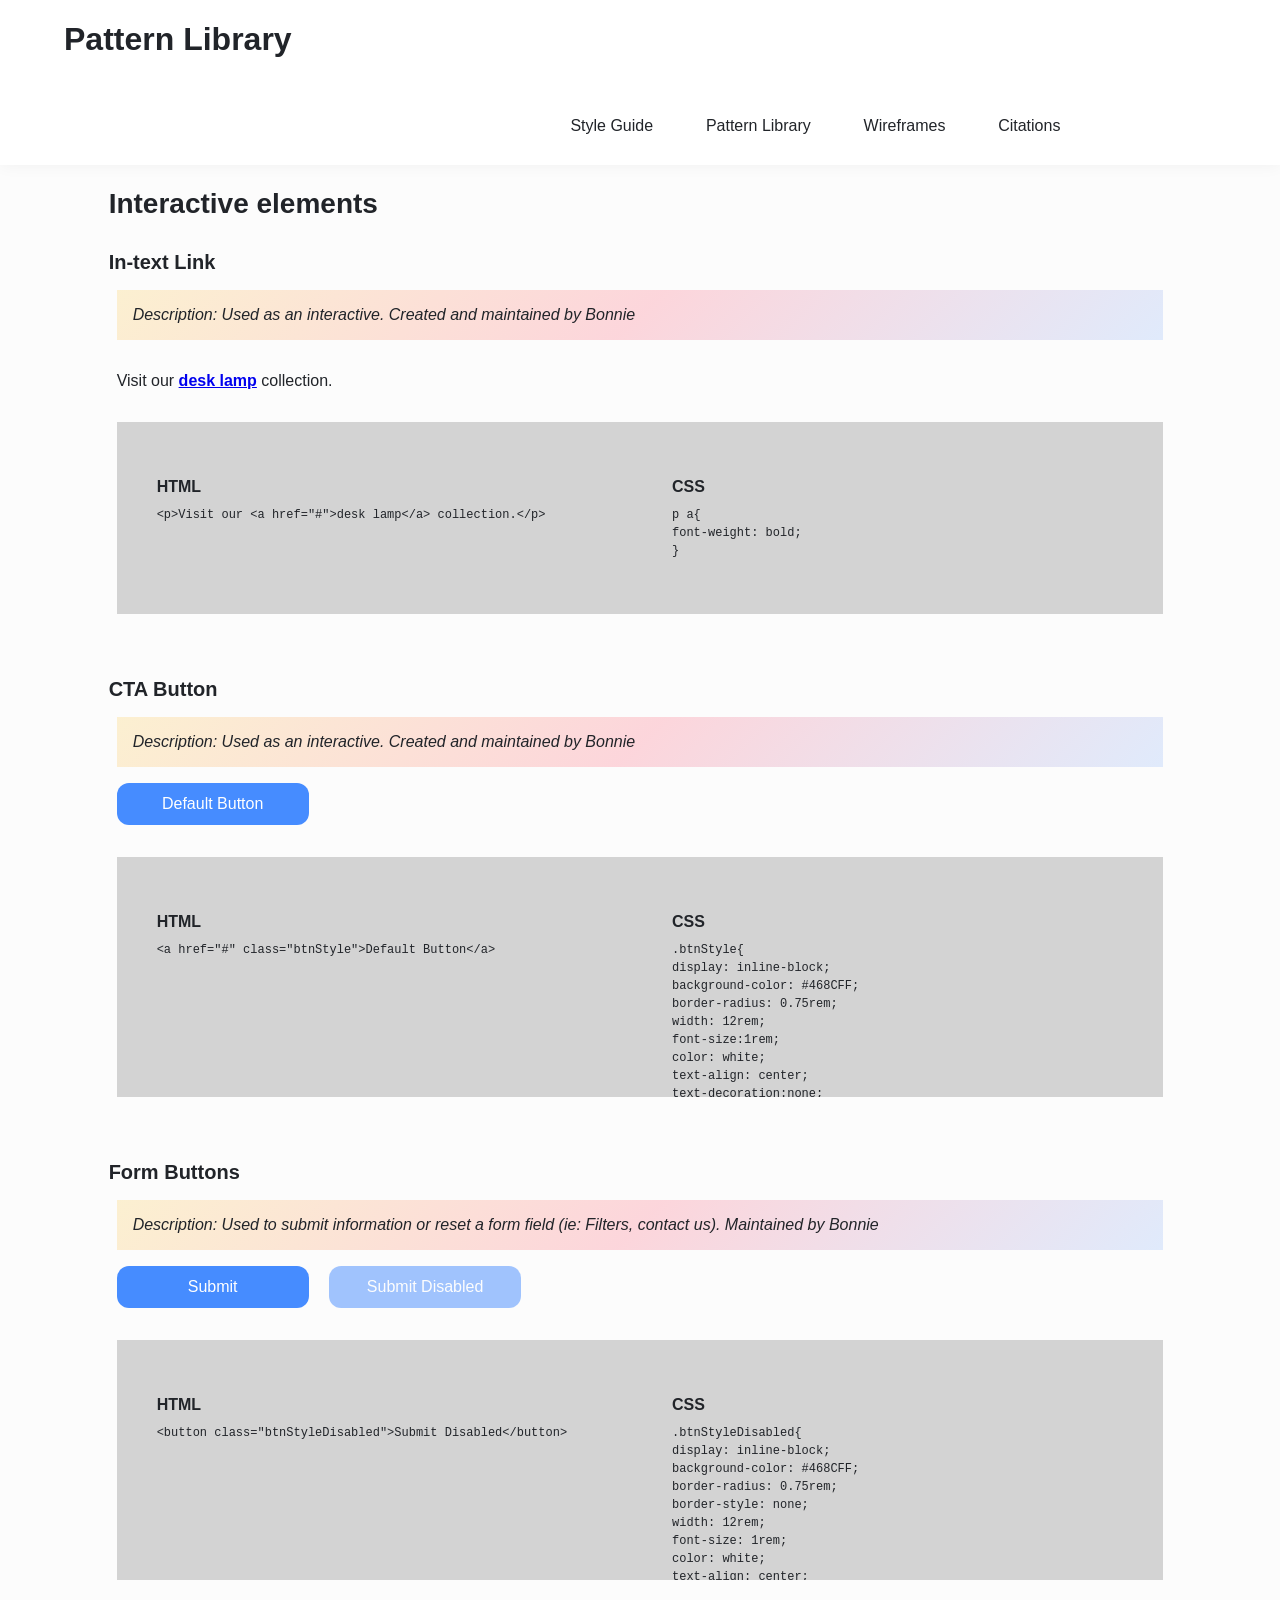
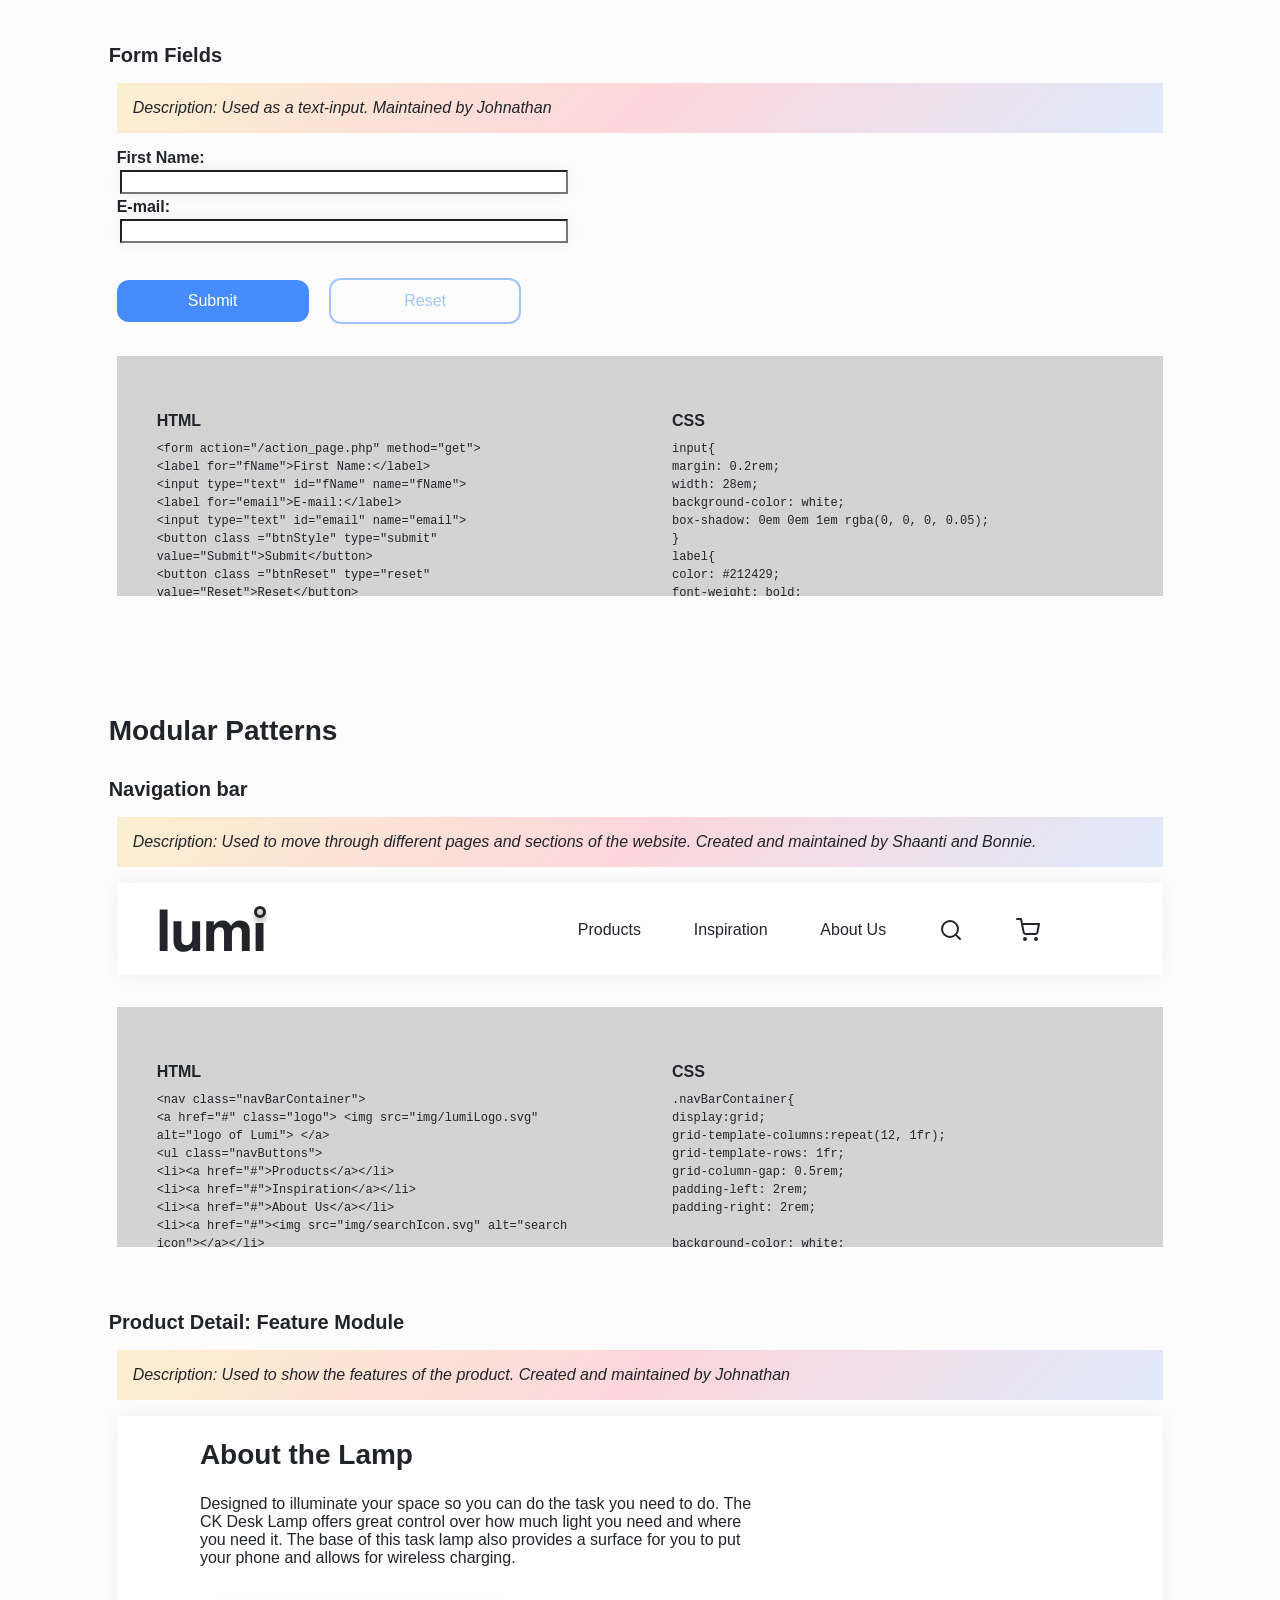
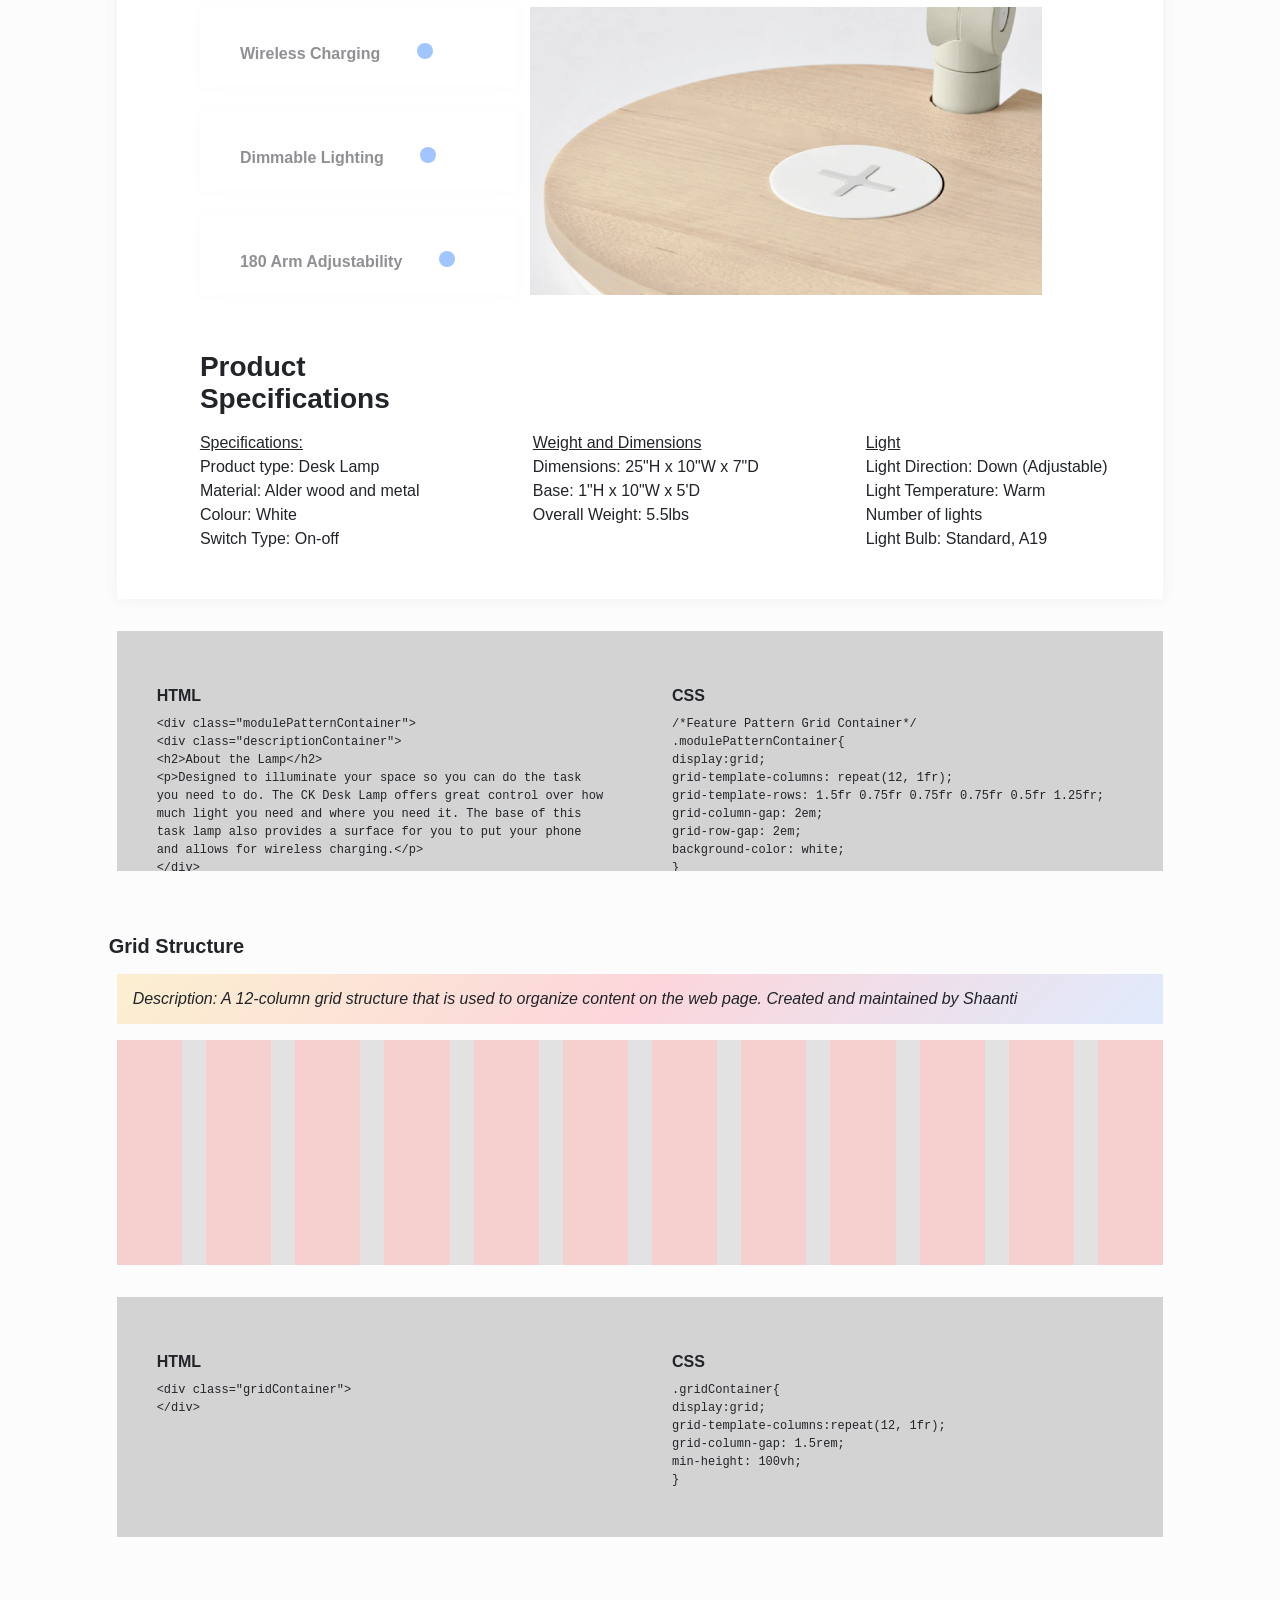
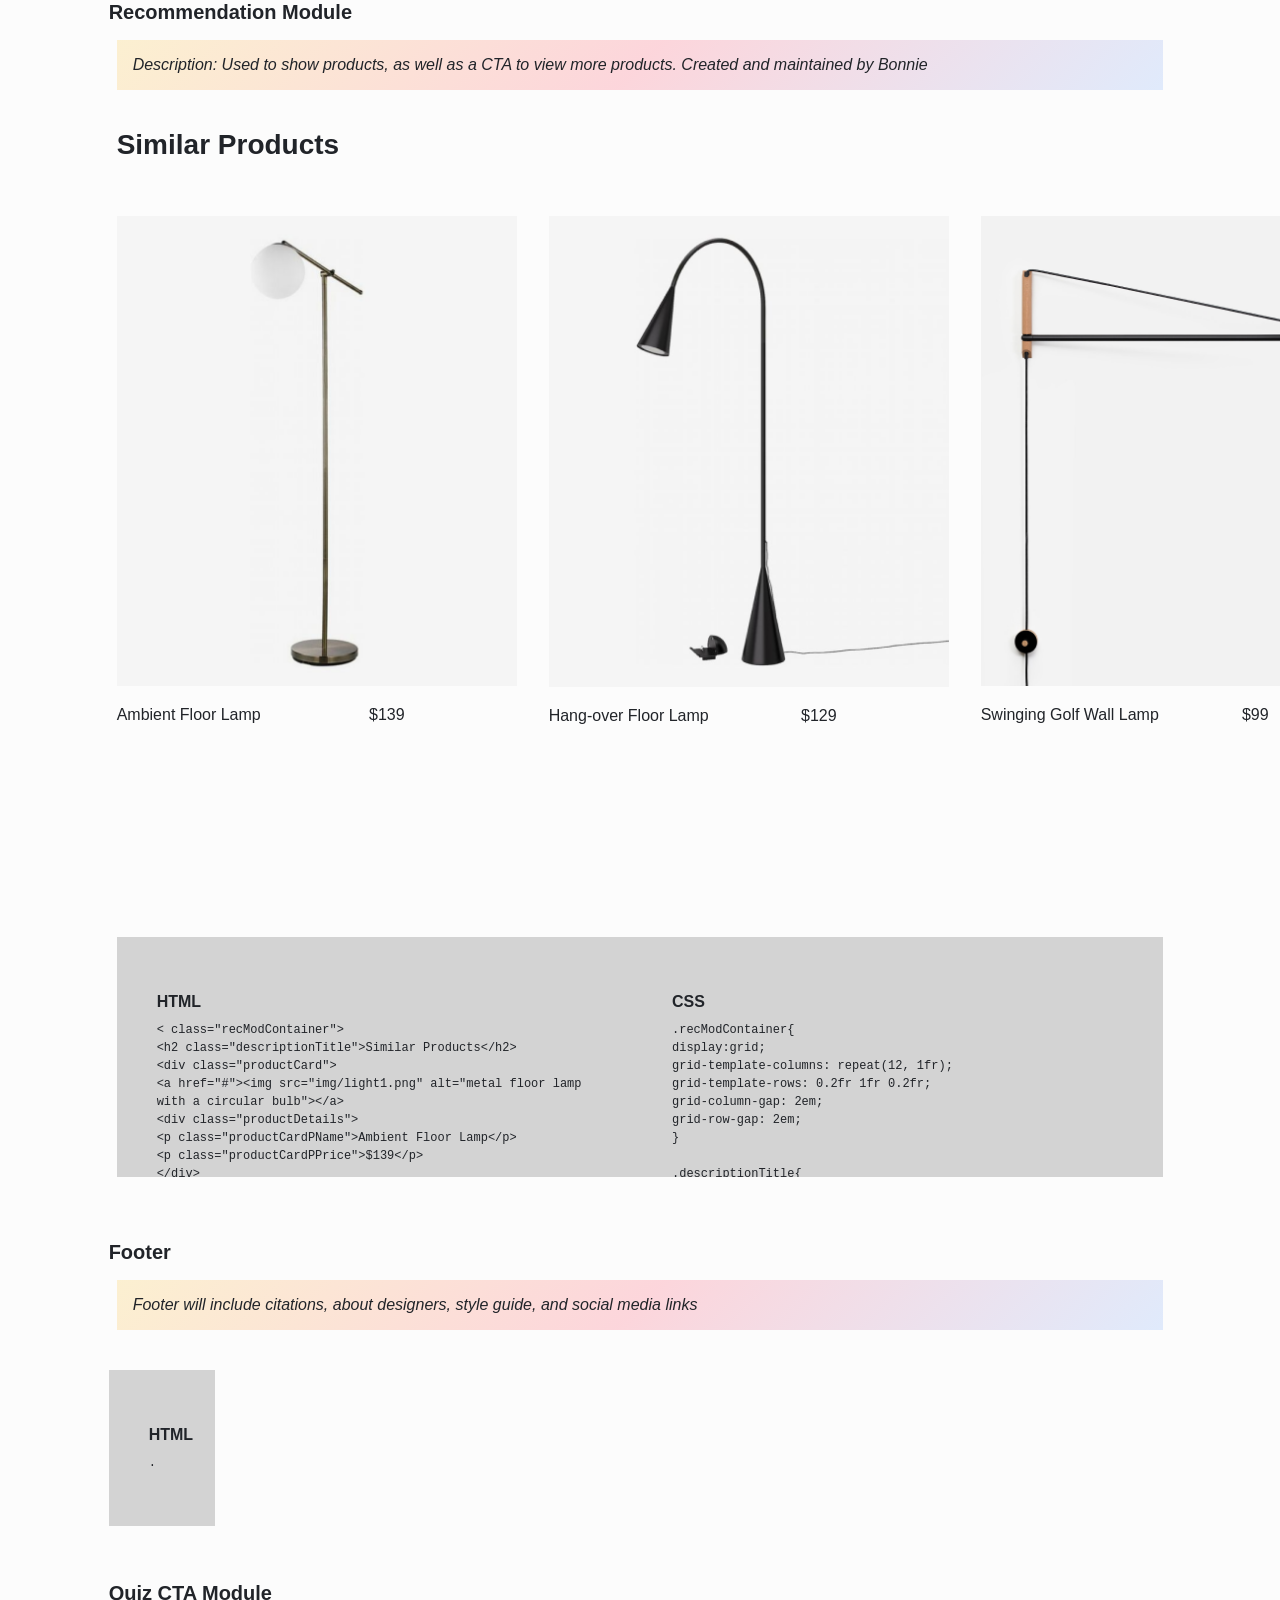
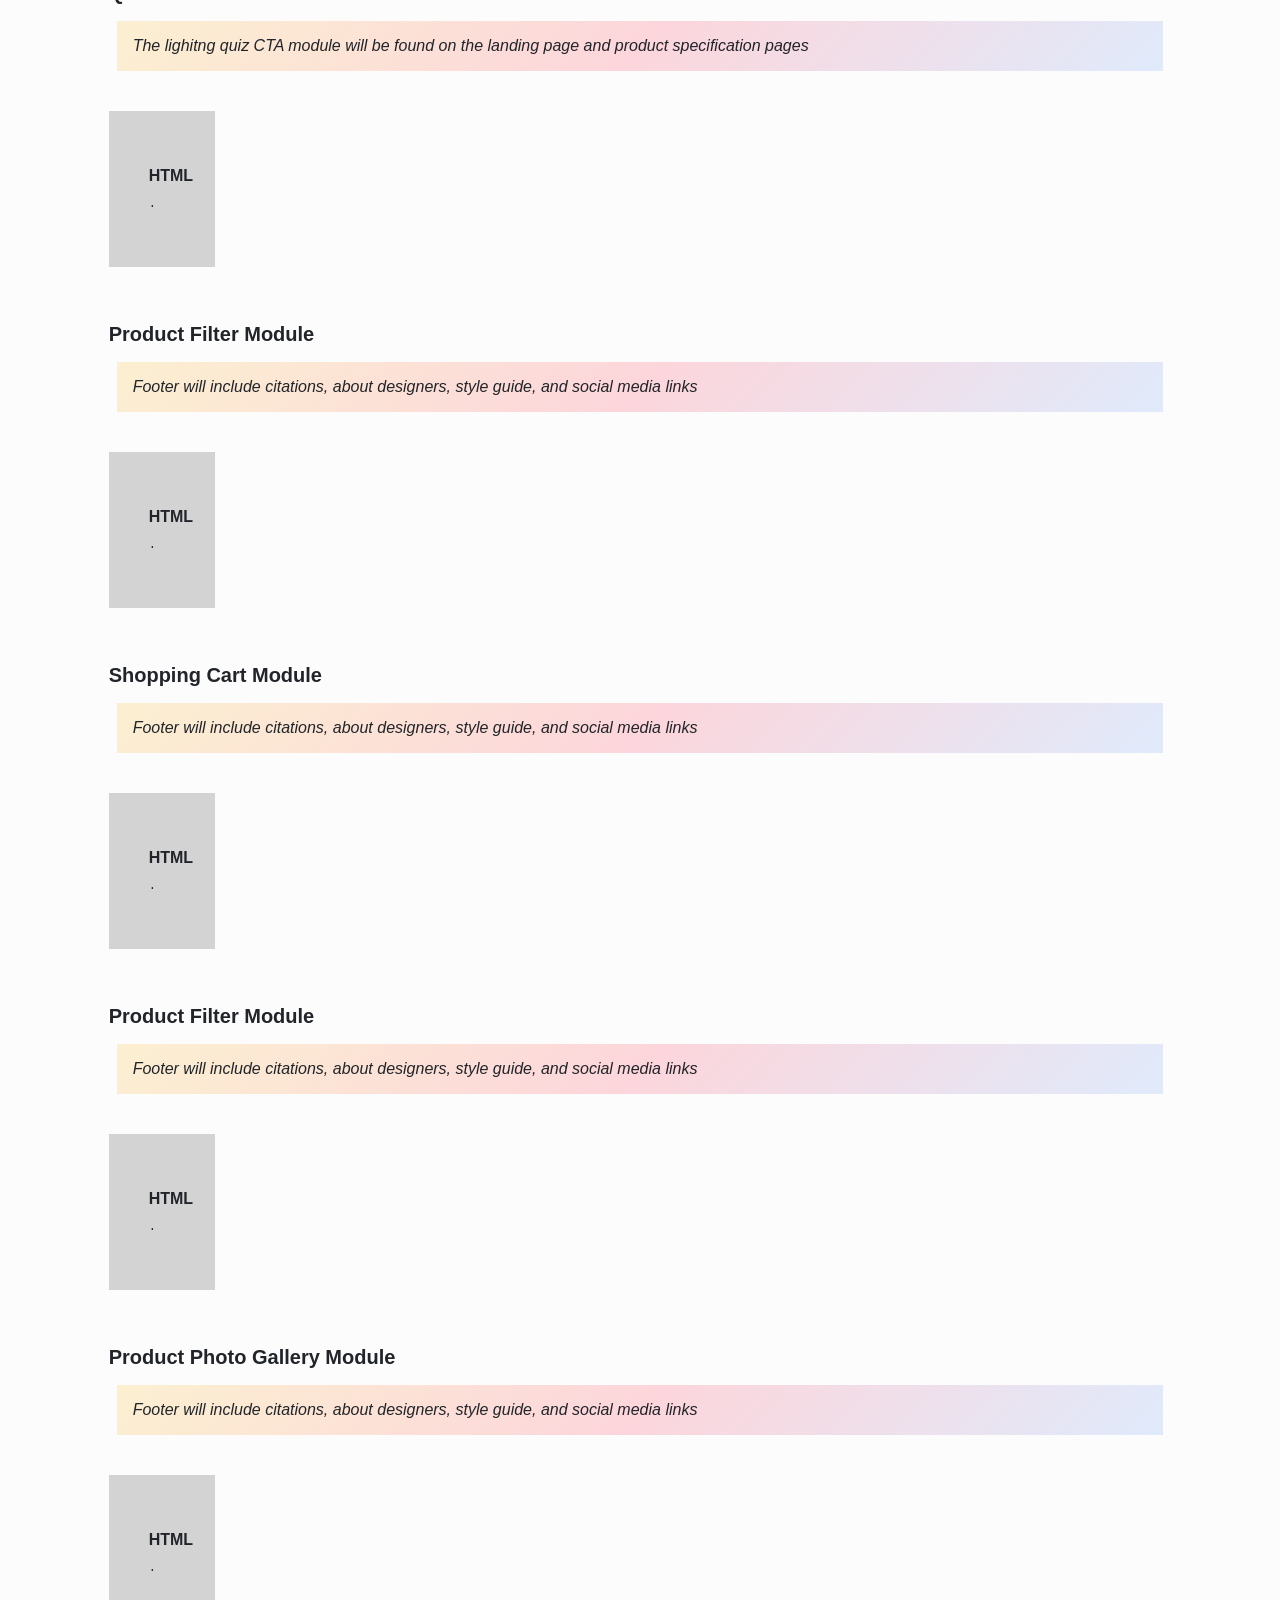
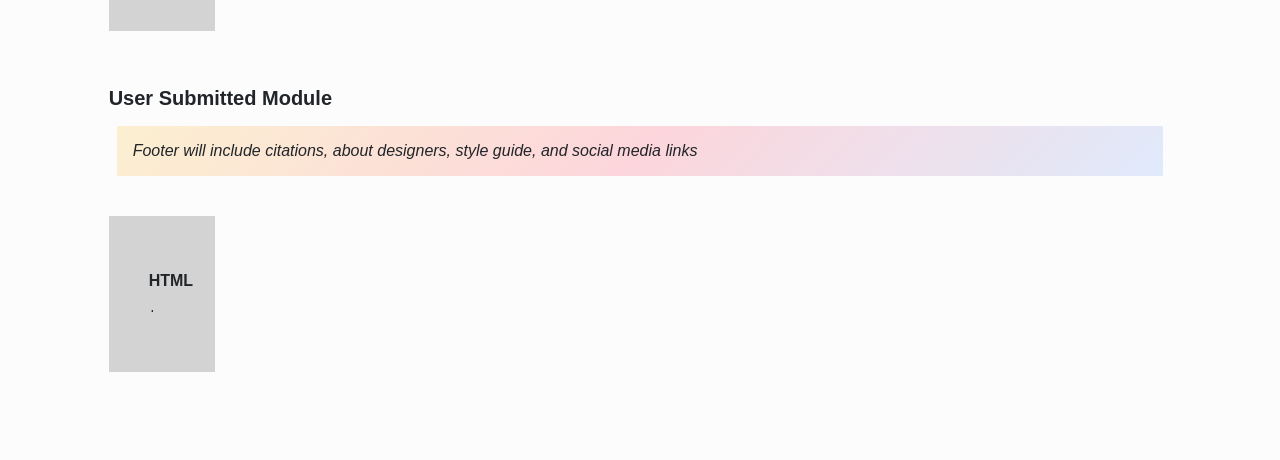
==== commit ad40d7b1: "Update patternLibrary.html Checking footer" ====
--- a/patternLibrary.html
+++ b/patternLibrary.html
@@ -708,60 +708,95 @@
 				<div class="patternContainer">
 						<h4>Footer</h4>
 						<p class="note"> Footer will include citations, about designers, style guide, and social media links</p>
-						
-						<div class="codeSnippetPattern">
-								<p class="codeSnippetTitle">HTML</p>
-								<code>
-									.
-								</code>
+						<div class="codeSnippetContainer">
+							<div class="codeSnippetPattern">
+									<p class="codeSnippetTitle">HTML</p>
+									<code>
+										.
+									</code>
+							</div>
+							<div class="codeSnippetPattern">
+									<p class="codeSnippetTitle">CSS</p>
+									<code>
+										.
+									</code>
+							</div>
 						</div>
 				</div>	
 					<!--Quiz CTA Module-->
 				<div class="patternContainer">
 						<h4>Quiz CTA Module</h4>
-						<p class="note"> Footer will include citations, about designers, style guide, and social media links</p>
-						
-						<div class="codeSnippetPattern">
-								<p class="codeSnippetTitle">HTML</p>
-								<code>
-									.
-								</code>
+						<p class="note"> The lighitng quiz CTA module will be found on the landing page and product specification pages</p>
+						<div class="codeSnippetContainer">
+							<div class="codeSnippetPattern">
+									<p class="codeSnippetTitle">HTML</p>
+									<code>
+										.
+									</code>
+							</div>
+							<div class="codeSnippetPattern">
+									<p class="codeSnippetTitle">CSS</p>
+									<code>
+										.
+									</code>
+							</div>
 						</div>
 					</div>
 					<!--Product Filter Module-->
 					<div class="patternContainer">
 						<h4>Product Filter Module</h4>
 						<p class="note"> Footer will include citations, about designers, style guide, and social media links</p>
-						
-						<div class="codeSnippetPattern">
-								<p class="codeSnippetTitle">HTML</p>
-								<code>
-									.
-								</code>
+						<div class="codeSnippetContainer">
+							<div class="codeSnippetPattern">
+									<p class="codeSnippetTitle">HTML</p>
+									<code>
+										.
+									</code>
+							</div>
+							<div class="codeSnippetPattern">
+									<p class="codeSnippetTitle">CSS</p>
+									<code>
+										.
+									</code>
+							</div>
 						</div>
 					</div>
 					<!--Shopping Cart Module-->
 					<div class="patternContainer">
 						<h4>Shopping Cart Module</h4>
 						<p class="note"> Footer will include citations, about designers, style guide, and social media links</p>
-						
-						<div class="codeSnippetPattern">
-								<p class="codeSnippetTitle">HTML</p>
-								<code>
-									.
-								</code>
+						<div class="codeSnippetContainer">
+							<div class="codeSnippetPattern">
+									<p class="codeSnippetTitle">HTML</p>
+									<code>
+										.
+									</code>
+							</div>
+							<div class="codeSnippetPattern">
+									<p class="codeSnippetTitle">CSS</p>
+									<code>
+										.
+									</code>
+							</div>
 						</div>
 					</div>	
 						<!--Product Filter Module-->
 					<div class="patternContainer">
 						<h4>Product Filter Module</h4>
 						<p class="note"> Footer will include citations, about designers, style guide, and social media links</p>
-						
-						<div class="codeSnippetPattern">
-								<p class="codeSnippetTitle">HTML</p>
-								<code>
-									.
-								</code>
+						<div class="codeSnippetContainer">
+							<div class="codeSnippetPattern">
+									<p class="codeSnippetTitle">HTML</p>
+									<code>
+										.
+									</code>
+							</div>
+							<div class="codeSnippetPattern">
+									<p class="codeSnippetTitle">CSS</p>
+									<code>
+										.
+									</code>
+							</div>
 						</div>
 					</div>
 
@@ -769,12 +804,19 @@
 					<div class="patternContainer">
 						<h4>Product Photo Gallery Module</h4>
 						<p class="note"> Footer will include citations, about designers, style guide, and social media links</p>
-						
-						<div class="codeSnippetPattern">
-								<p class="codeSnippetTitle">HTML</p>
-								<code>
-									.
-								</code>
+						<div class="codeSnippetContainer">
+							<div class="codeSnippetPattern">
+									<p class="codeSnippetTitle">HTML</p>
+									<code>
+										.
+									</code>
+							</div>
+							<div class="codeSnippetPattern">
+									<p class="codeSnippetTitle">CSS</p>
+									<code>
+										.
+									</code>
+							</div>
 						</div>
 					</div>
 
@@ -782,12 +824,19 @@
 					<div class="patternContainer">
 						<h4>User Submitted Module</h4>
 						<p class="note"> Footer will include citations, about designers, style guide, and social media links</p>
-						
-						<div class="codeSnippetPattern">
-								<p class="codeSnippetTitle">HTML</p>
-								<code>
-									.
-								</code>
+						<div class="codeSnippetContainer">
+							<div class="codeSnippetPattern">
+									<p class="codeSnippetTitle">HTML</p>
+									<code>
+										.
+									</code>
+							</div>
+							<div class="codeSnippetPattern">
+									<p class="codeSnippetTitle">CSS</p>
+									<code>
+										.
+									</code>
+							</div>
 						</div>
 					</div>
 				
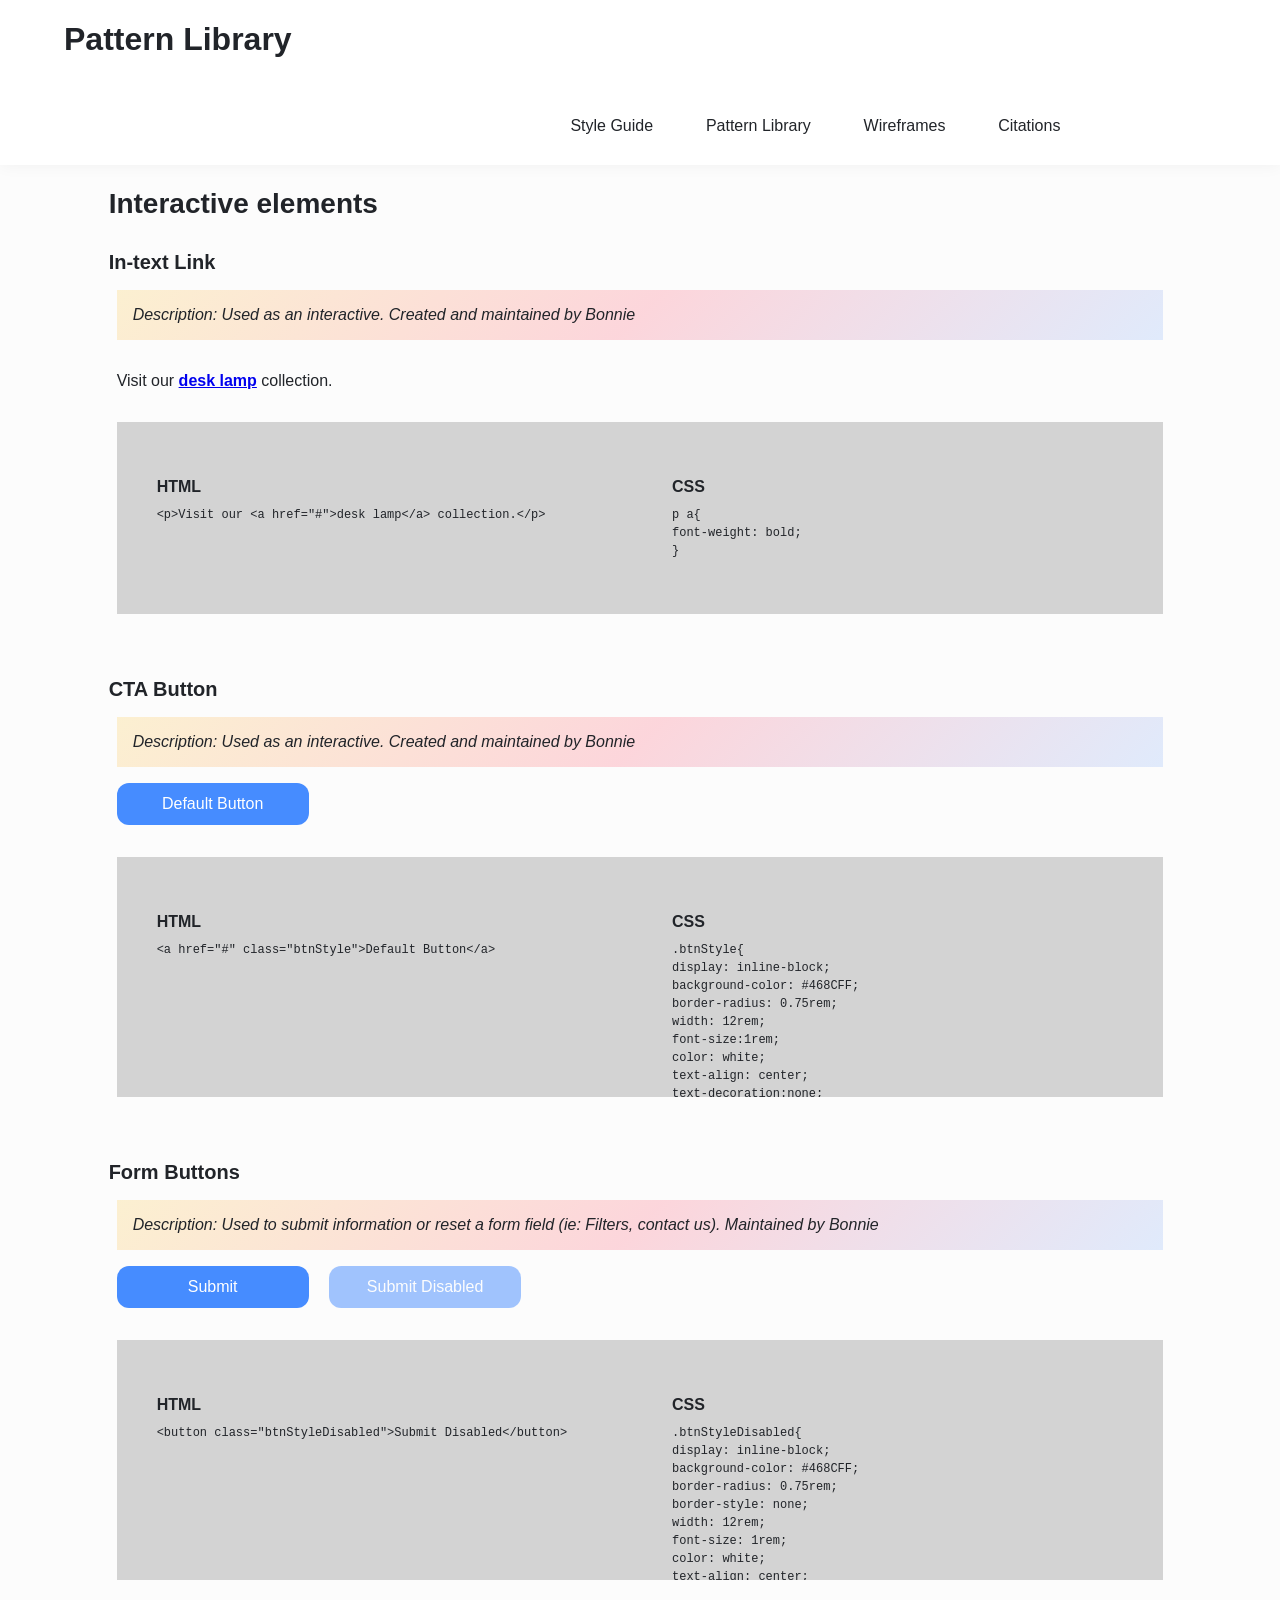
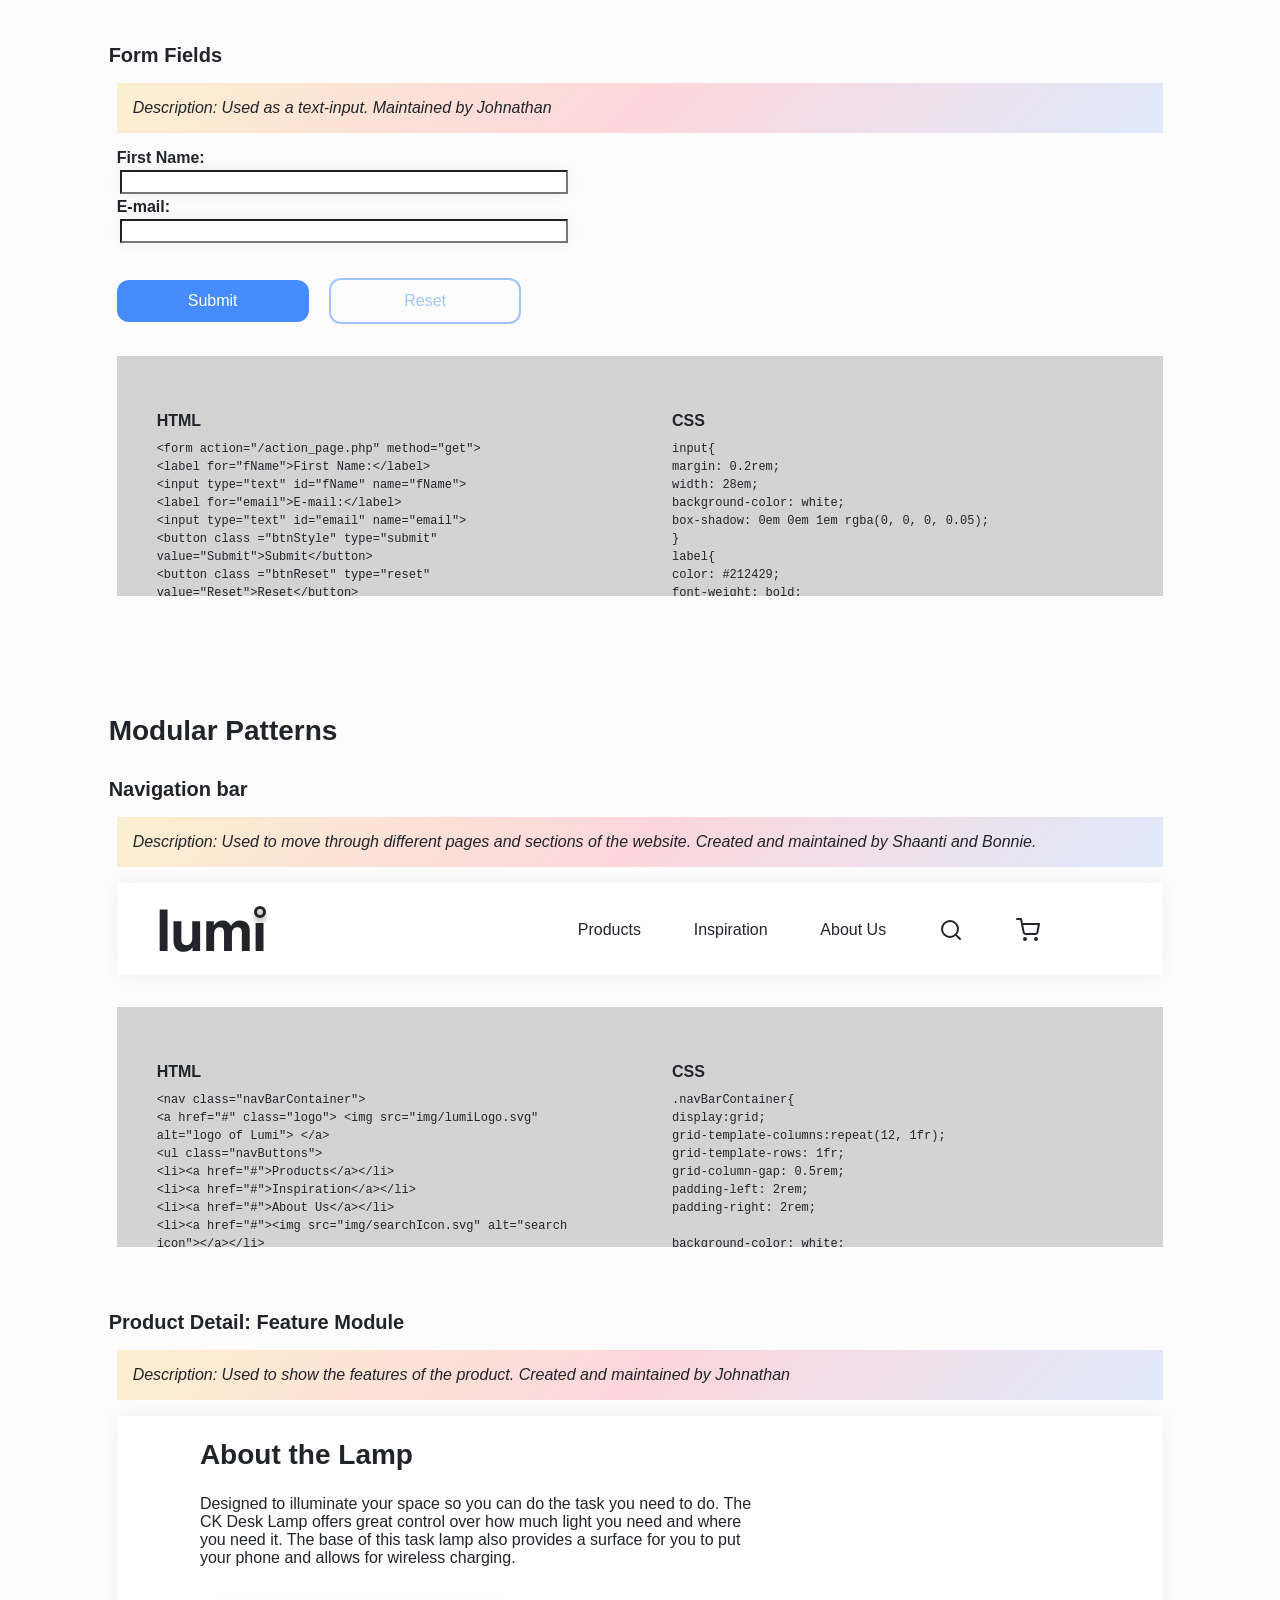
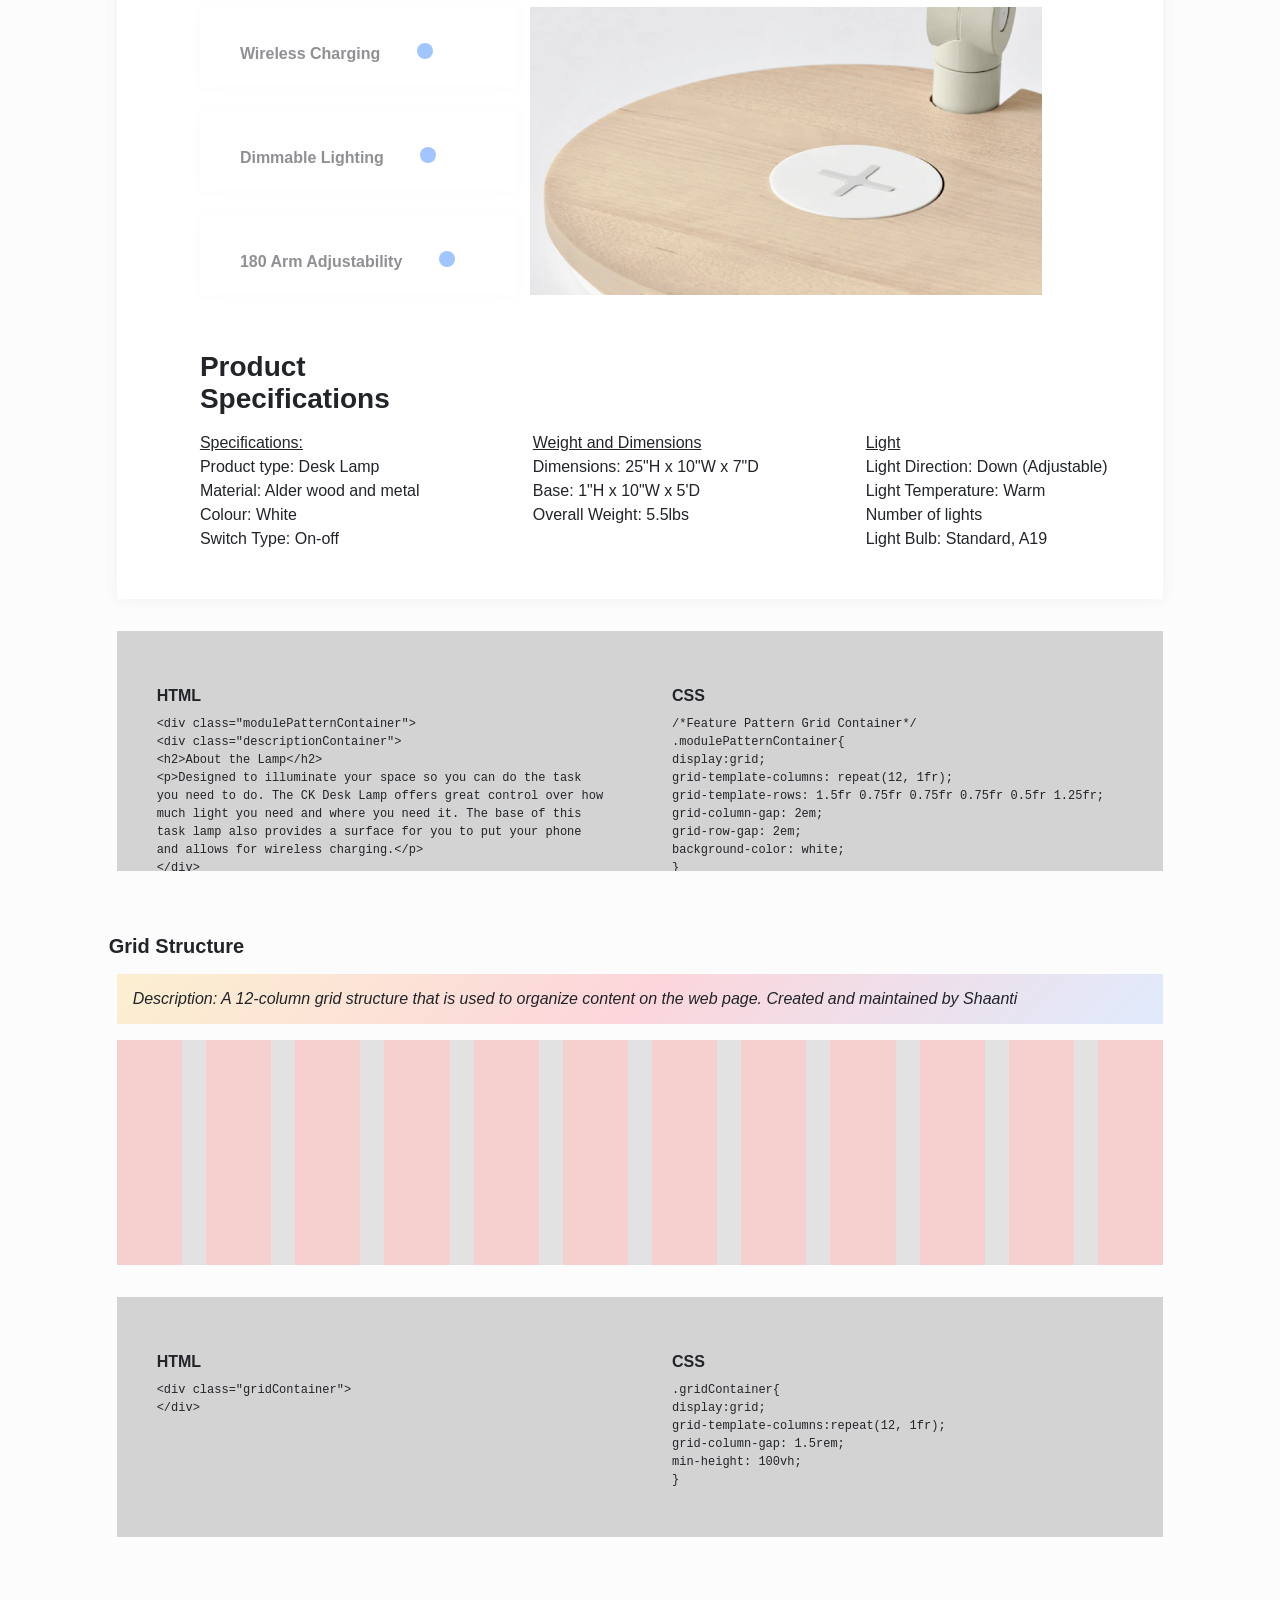
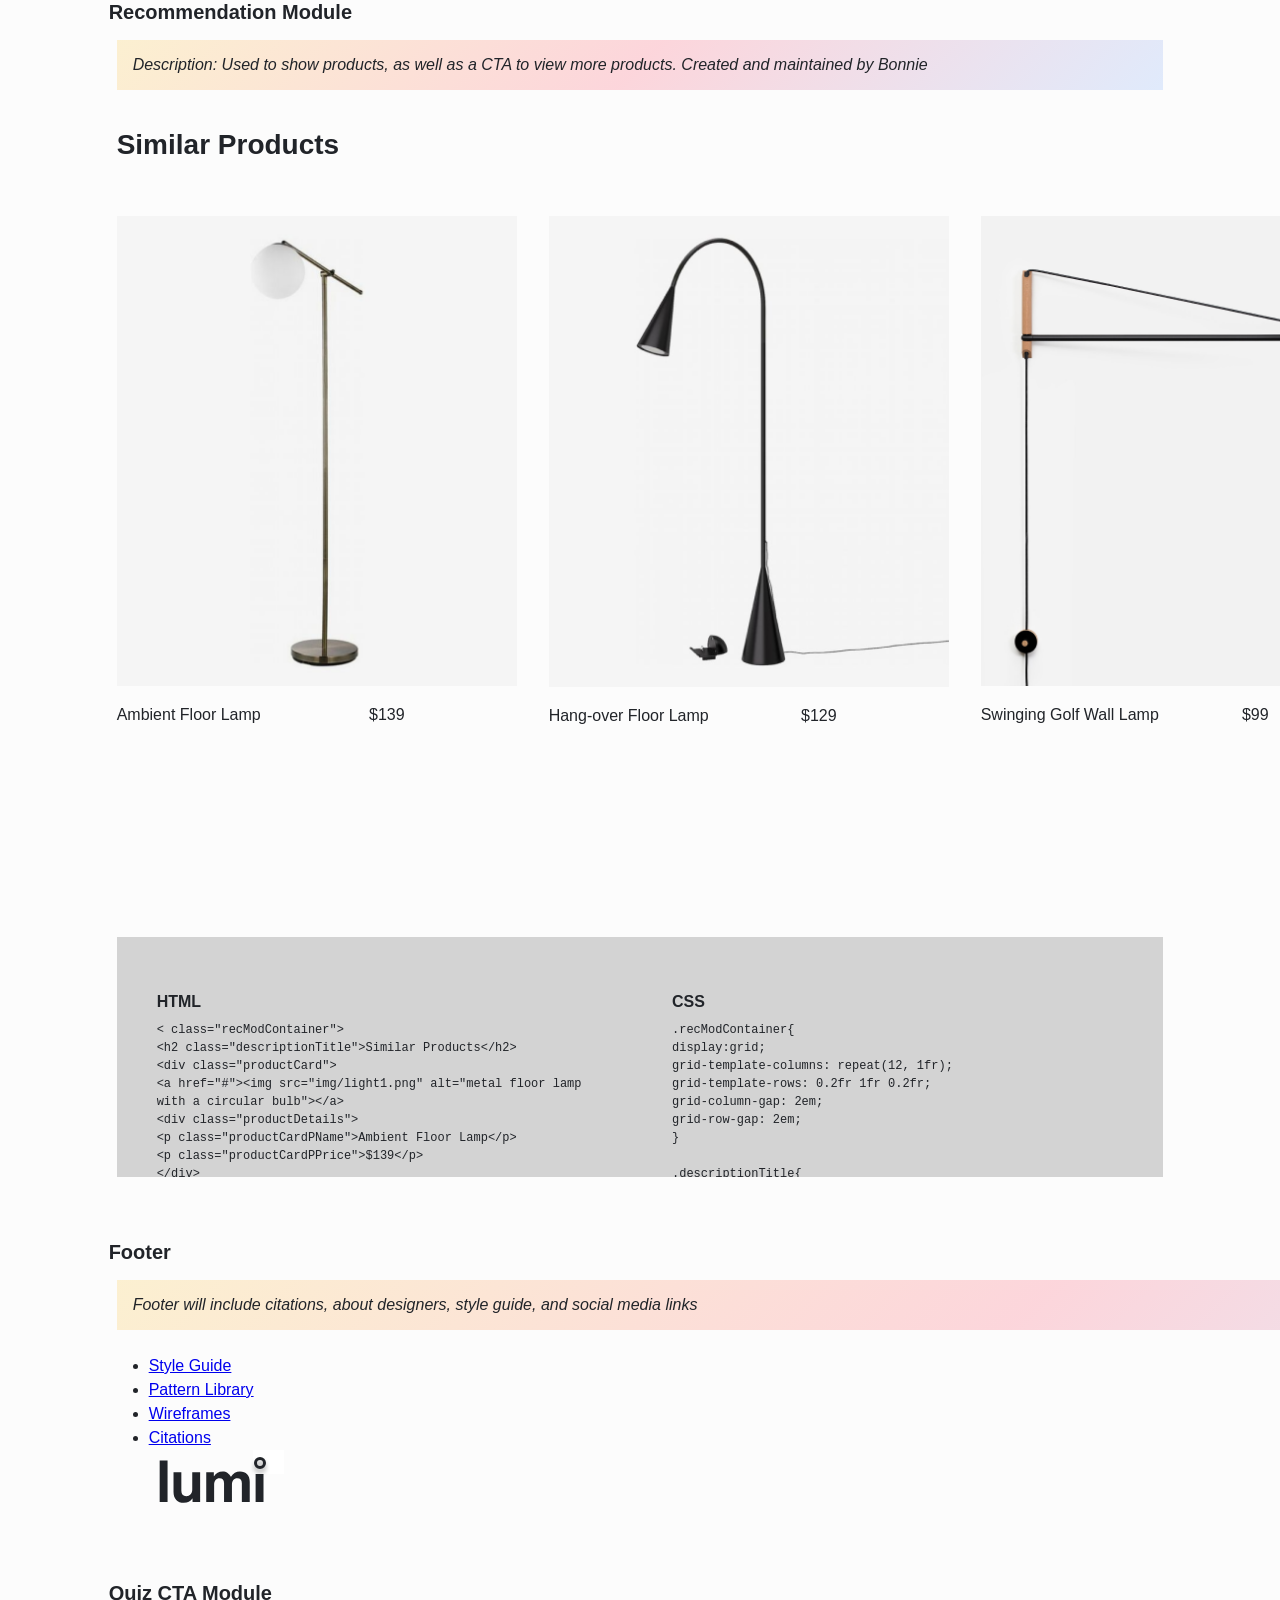
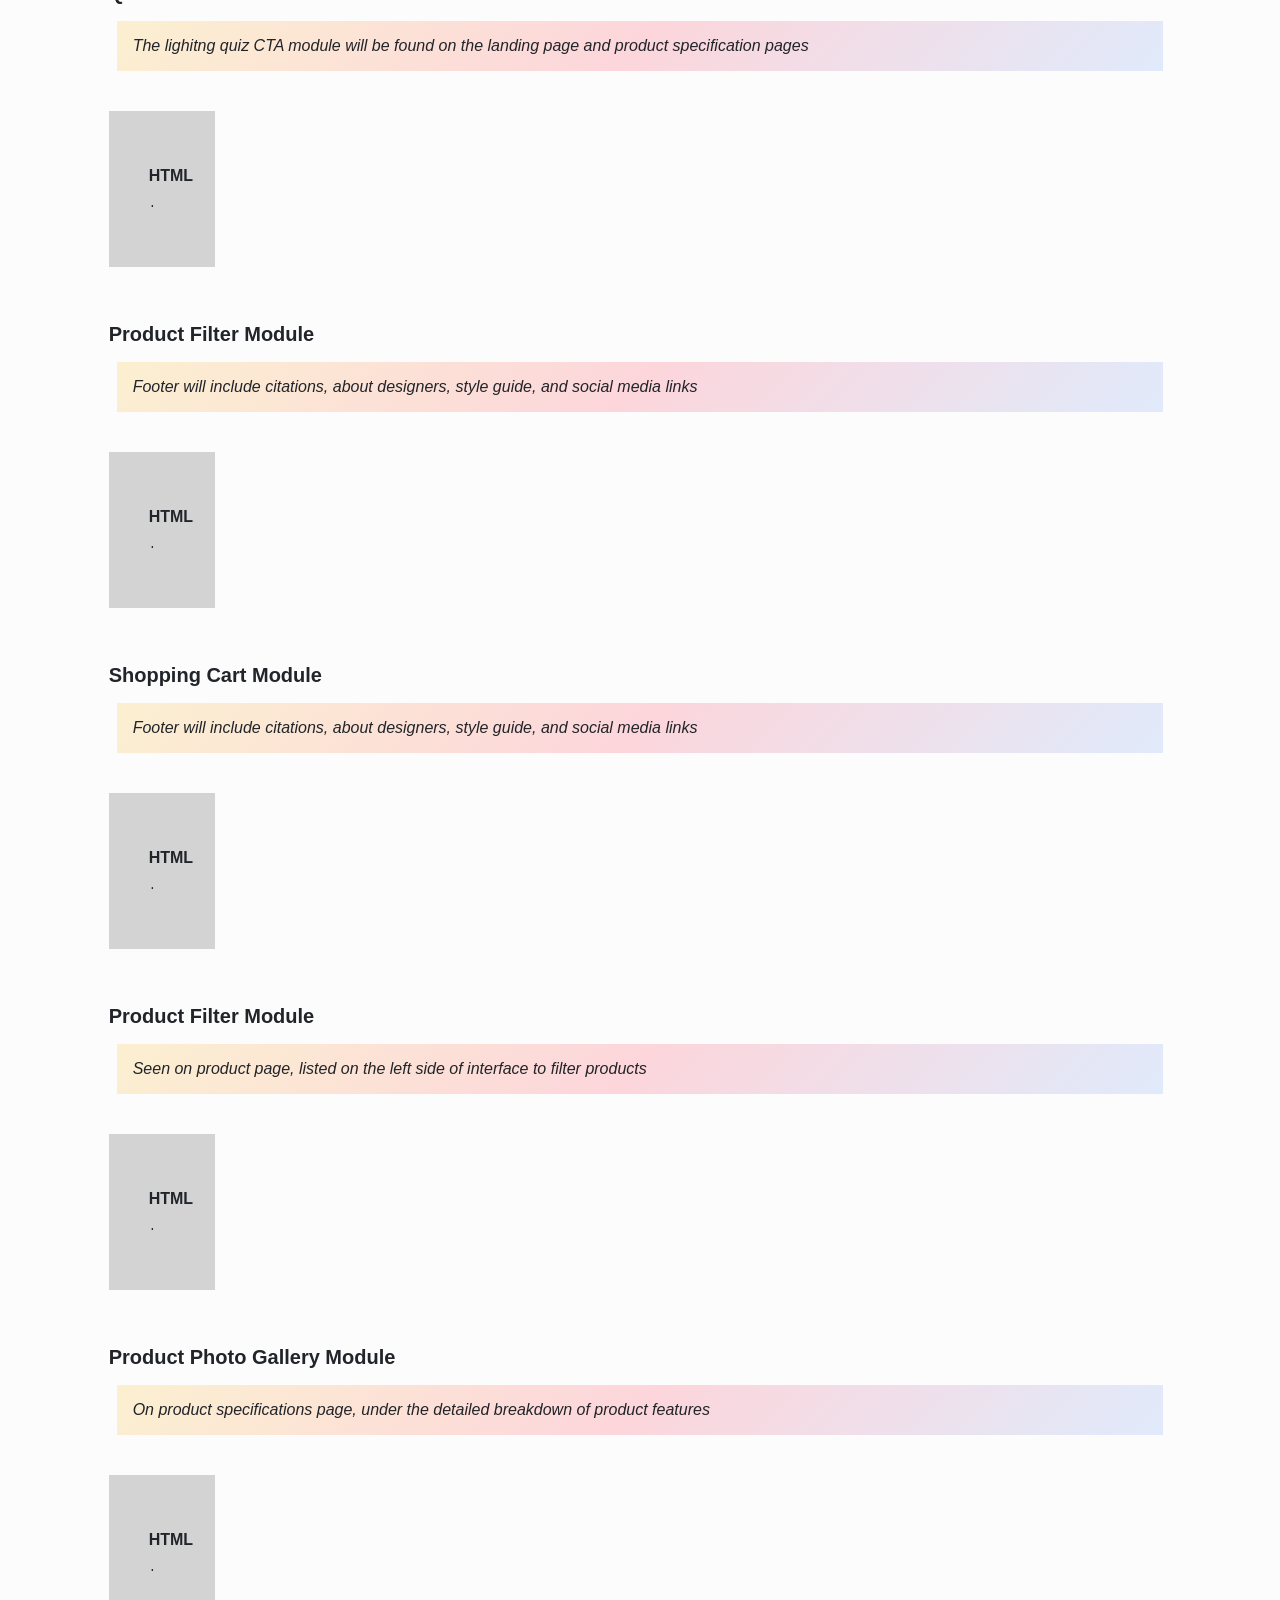
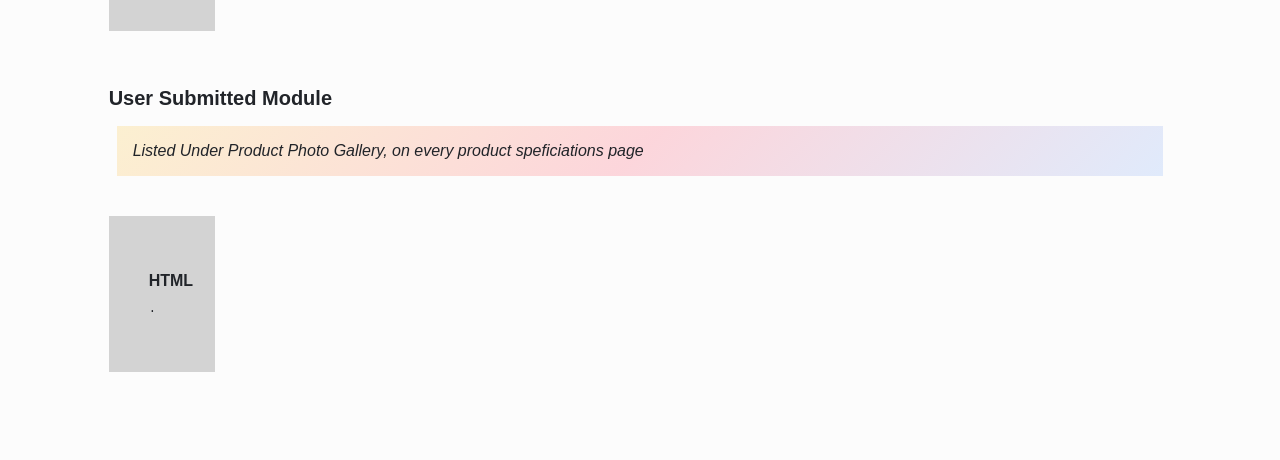
==== commit 1fb79a57: "Update patternLibrary.html" ====
--- a/patternLibrary.html
+++ b/patternLibrary.html
@@ -708,6 +708,20 @@
 				<div class="patternContainer">
 						<h4>Footer</h4>
 						<p class="note"> Footer will include citations, about designers, style guide, and social media links</p>
+						<footer class="footBarContainer">
+							<ul class="footerButtons">
+								<li><a href="index.html">Style Guide</a></li>
+								<li><a href="patternLibrary.html">Pattern Library</a></li>
+								<li><a href="wireframes.html">Wireframes</a></li>
+								<li><a href="citations.html">Citations</a></li>
+								<a href="#" class="logo"> <img src="img/lumiLogo.svg" alt="logo of Lumi"> </a>
+							</ul>
+						</footer>
+						<div class="patternContainer">
+							<div class="recModContainer">
+								
+							</div>
+						</div>
 						<div class="codeSnippetContainer">
 							<div class="codeSnippetPattern">
 									<p class="codeSnippetTitle">HTML</p>
@@ -783,7 +797,7 @@
 						<!--Product Filter Module-->
 					<div class="patternContainer">
 						<h4>Product Filter Module</h4>
-						<p class="note"> Footer will include citations, about designers, style guide, and social media links</p>
+						<p class="note"> Seen on product page, listed on the left side of interface to filter products</p>
 						<div class="codeSnippetContainer">
 							<div class="codeSnippetPattern">
 									<p class="codeSnippetTitle">HTML</p>
@@ -803,7 +817,7 @@
 						<!--Product Specification Photo Gallery Module-->
 					<div class="patternContainer">
 						<h4>Product Photo Gallery Module</h4>
-						<p class="note"> Footer will include citations, about designers, style guide, and social media links</p>
+						<p class="note"> On product specifications page, under the detailed breakdown of product features </p>
 						<div class="codeSnippetContainer">
 							<div class="codeSnippetPattern">
 									<p class="codeSnippetTitle">HTML</p>
@@ -823,7 +837,7 @@
 						<!--User Submitted Module-->
 					<div class="patternContainer">
 						<h4>User Submitted Module</h4>
-						<p class="note"> Footer will include citations, about designers, style guide, and social media links</p>
+						<p class="note"> Listed Under Product Photo Gallery, on every product speficiations page</p>
 						<div class="codeSnippetContainer">
 							<div class="codeSnippetPattern">
 									<p class="codeSnippetTitle">HTML</p>
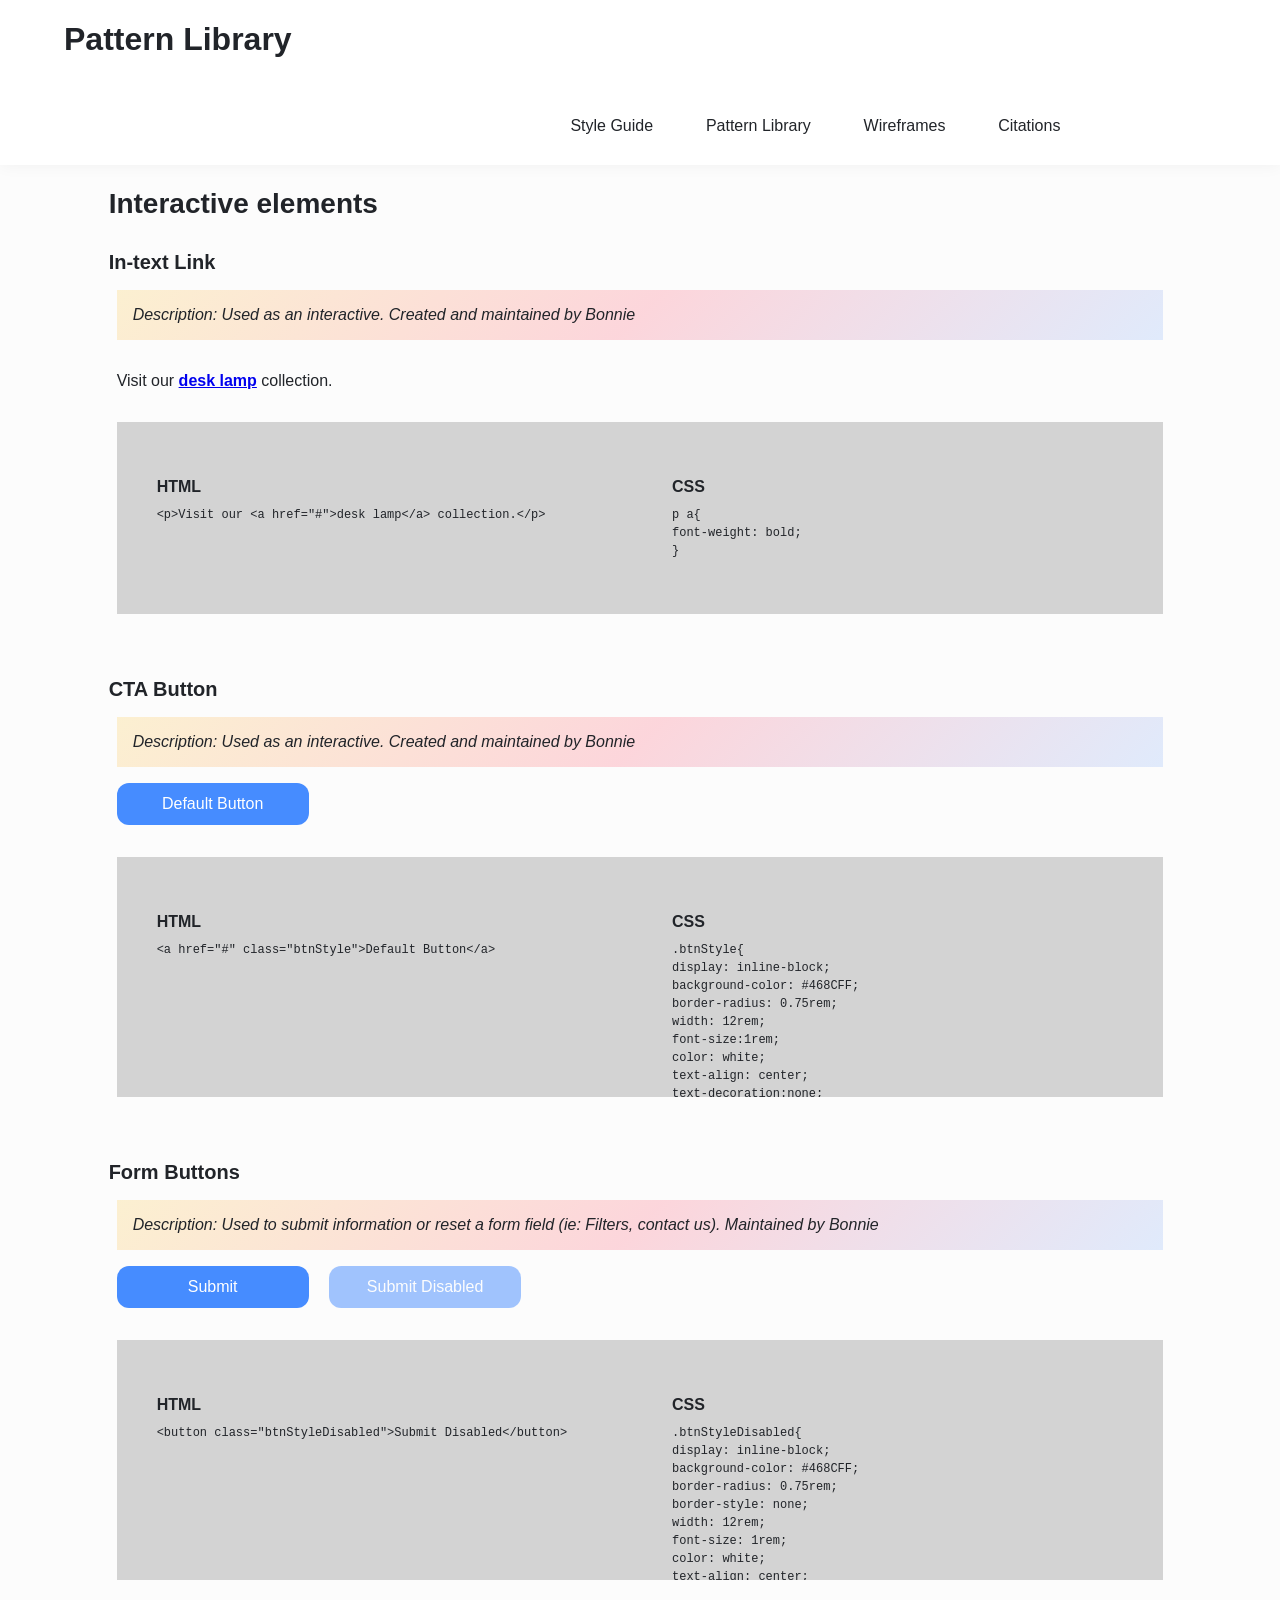
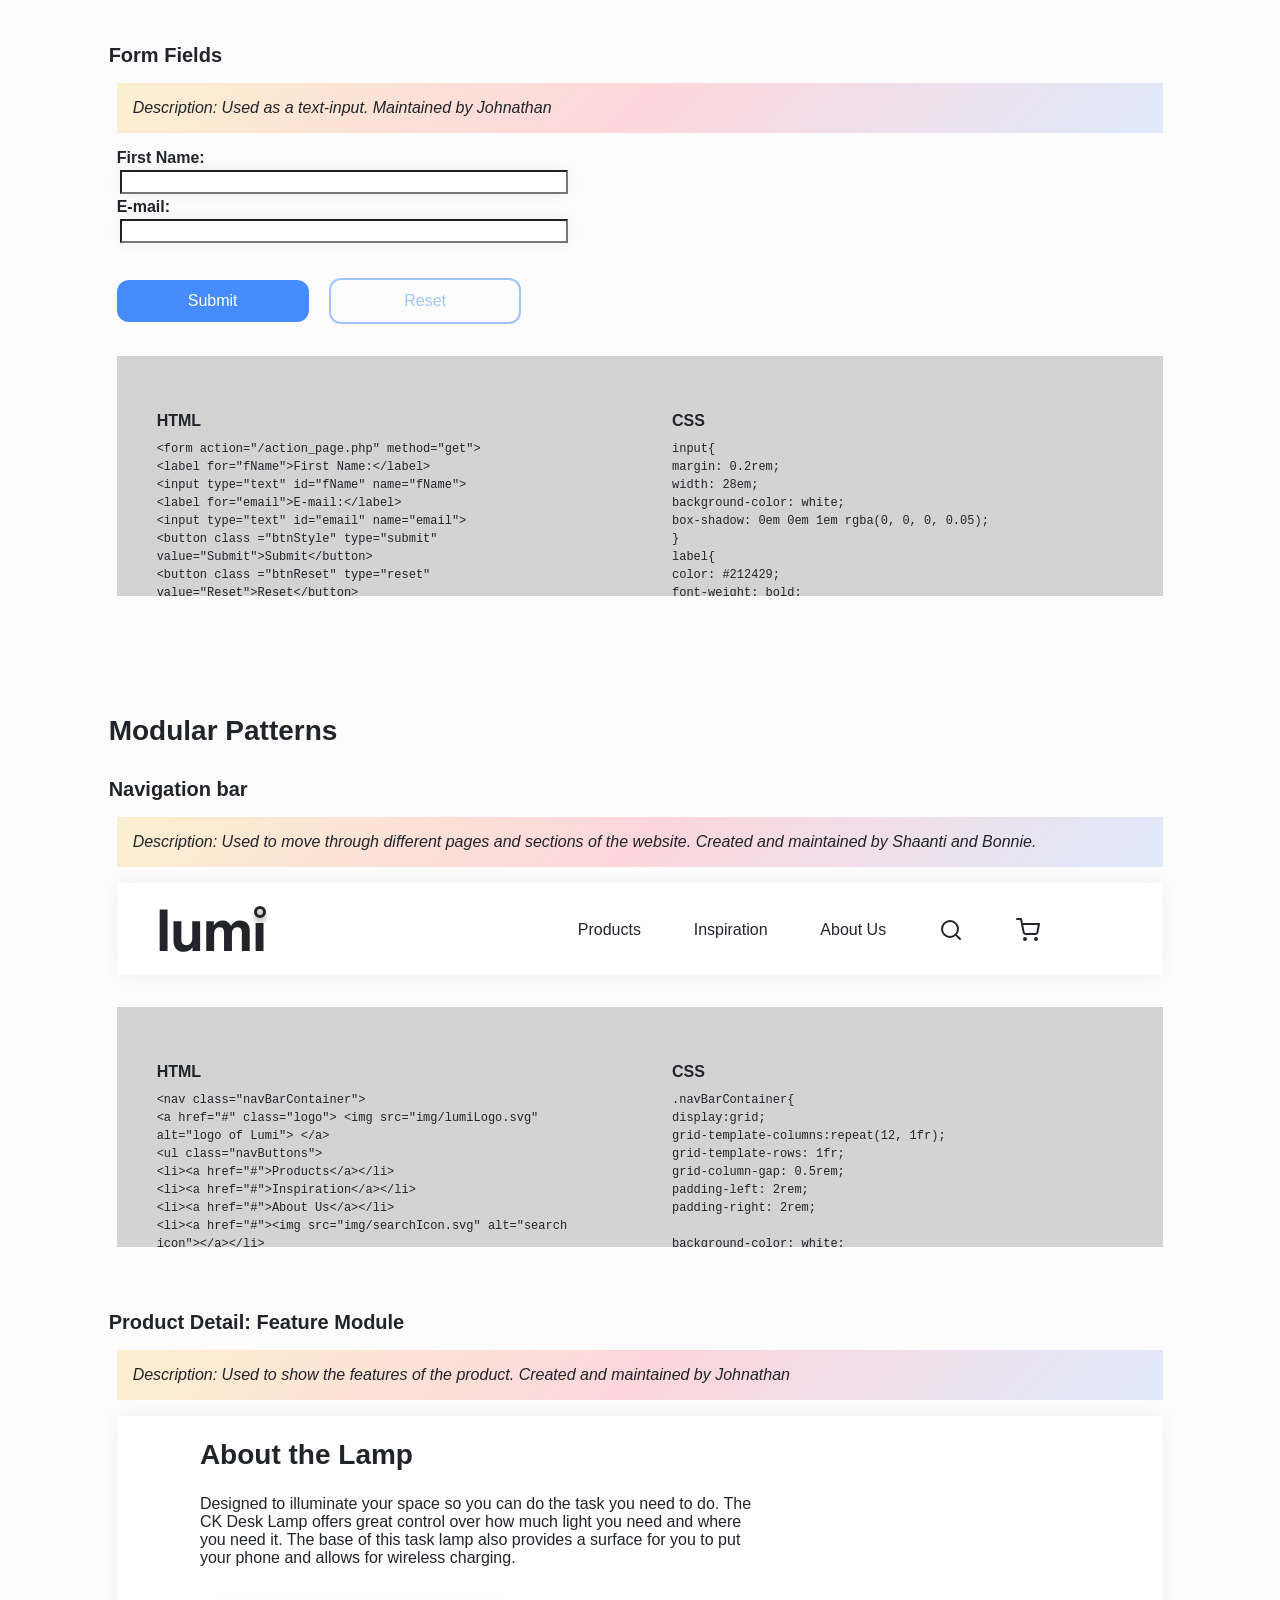
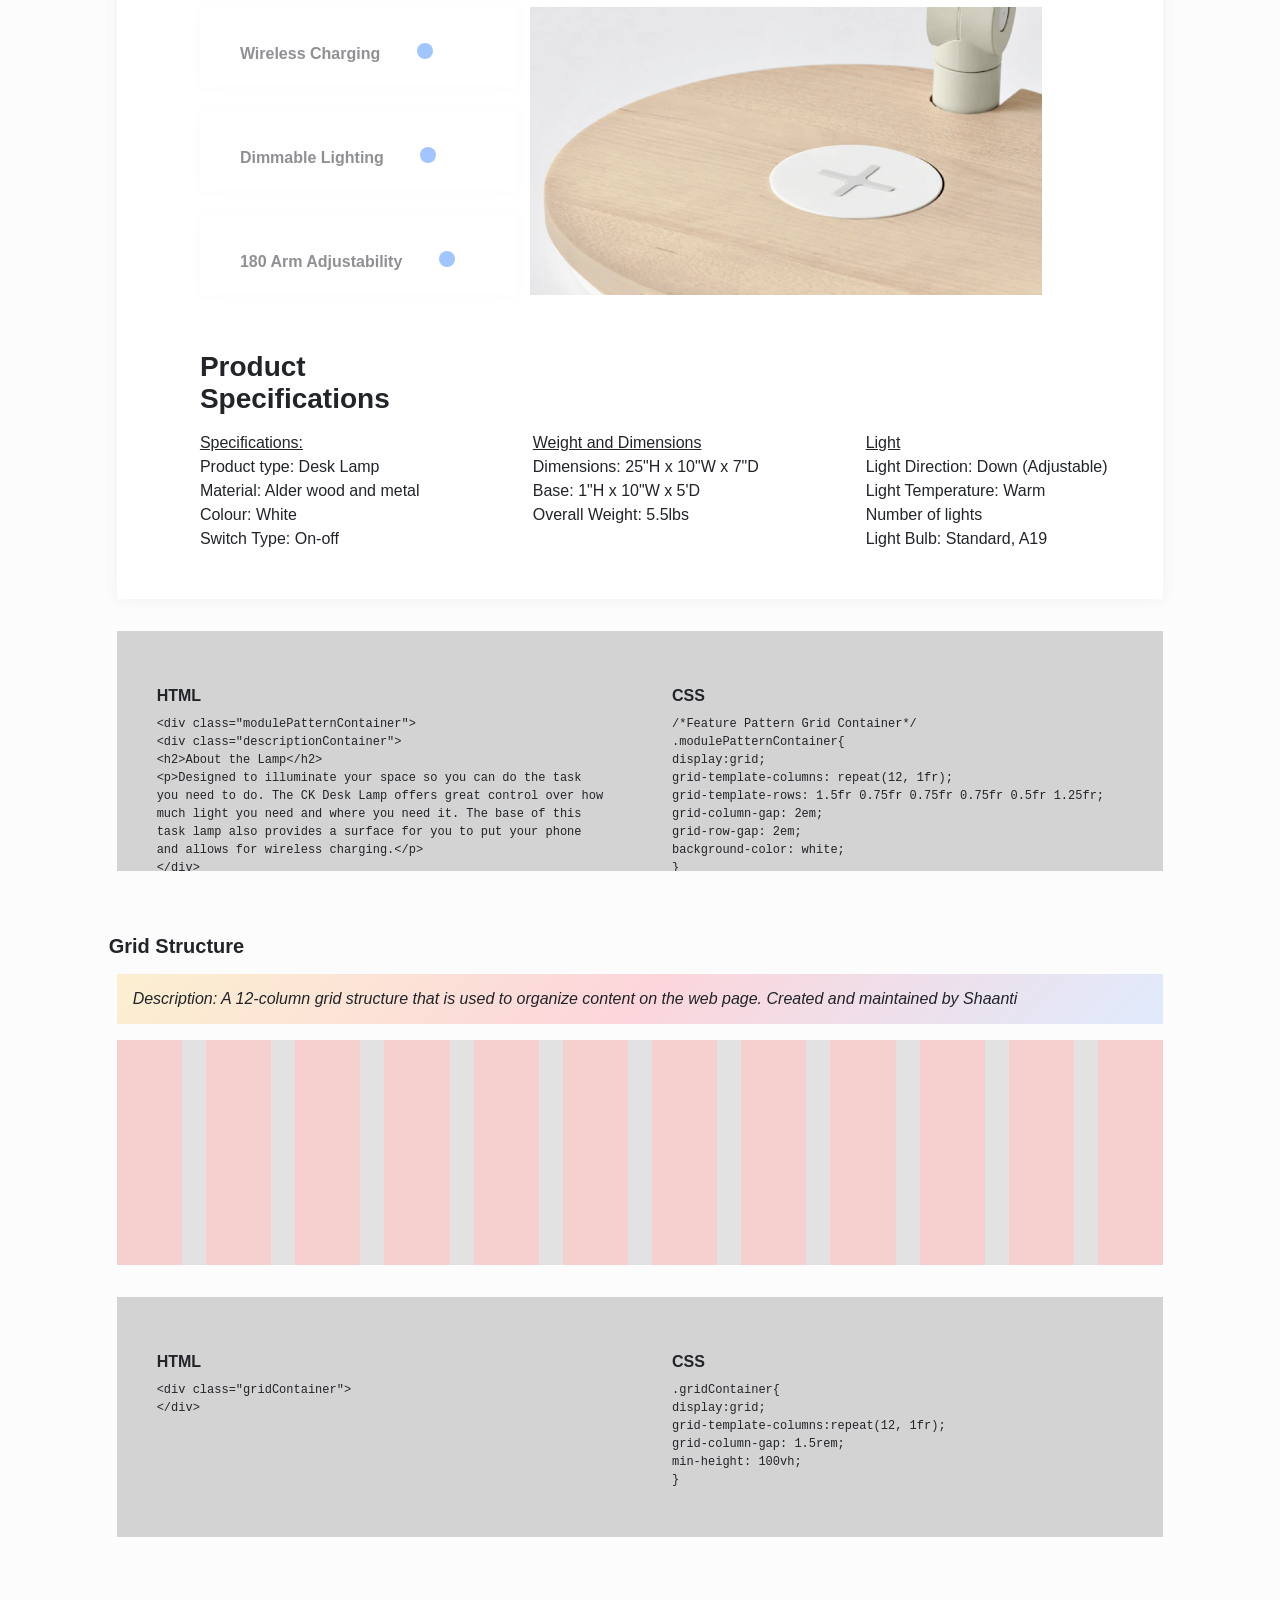
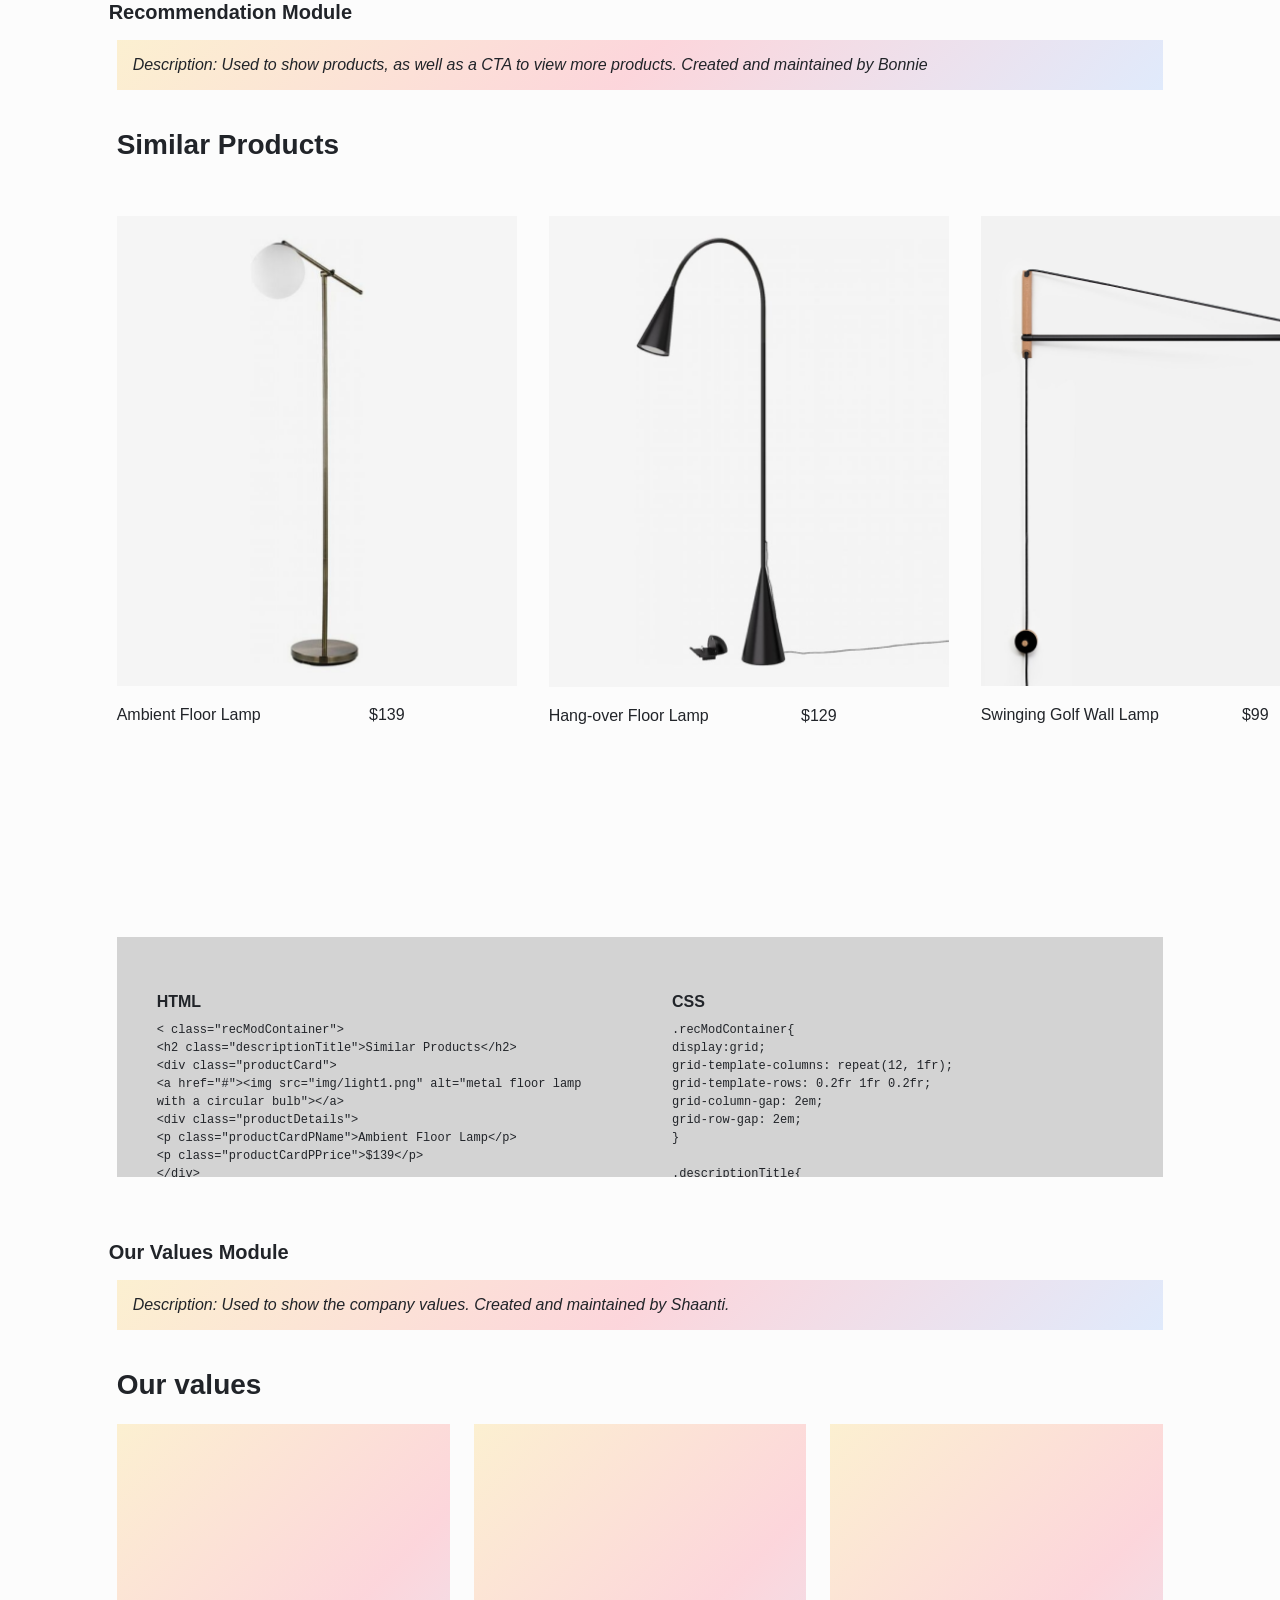
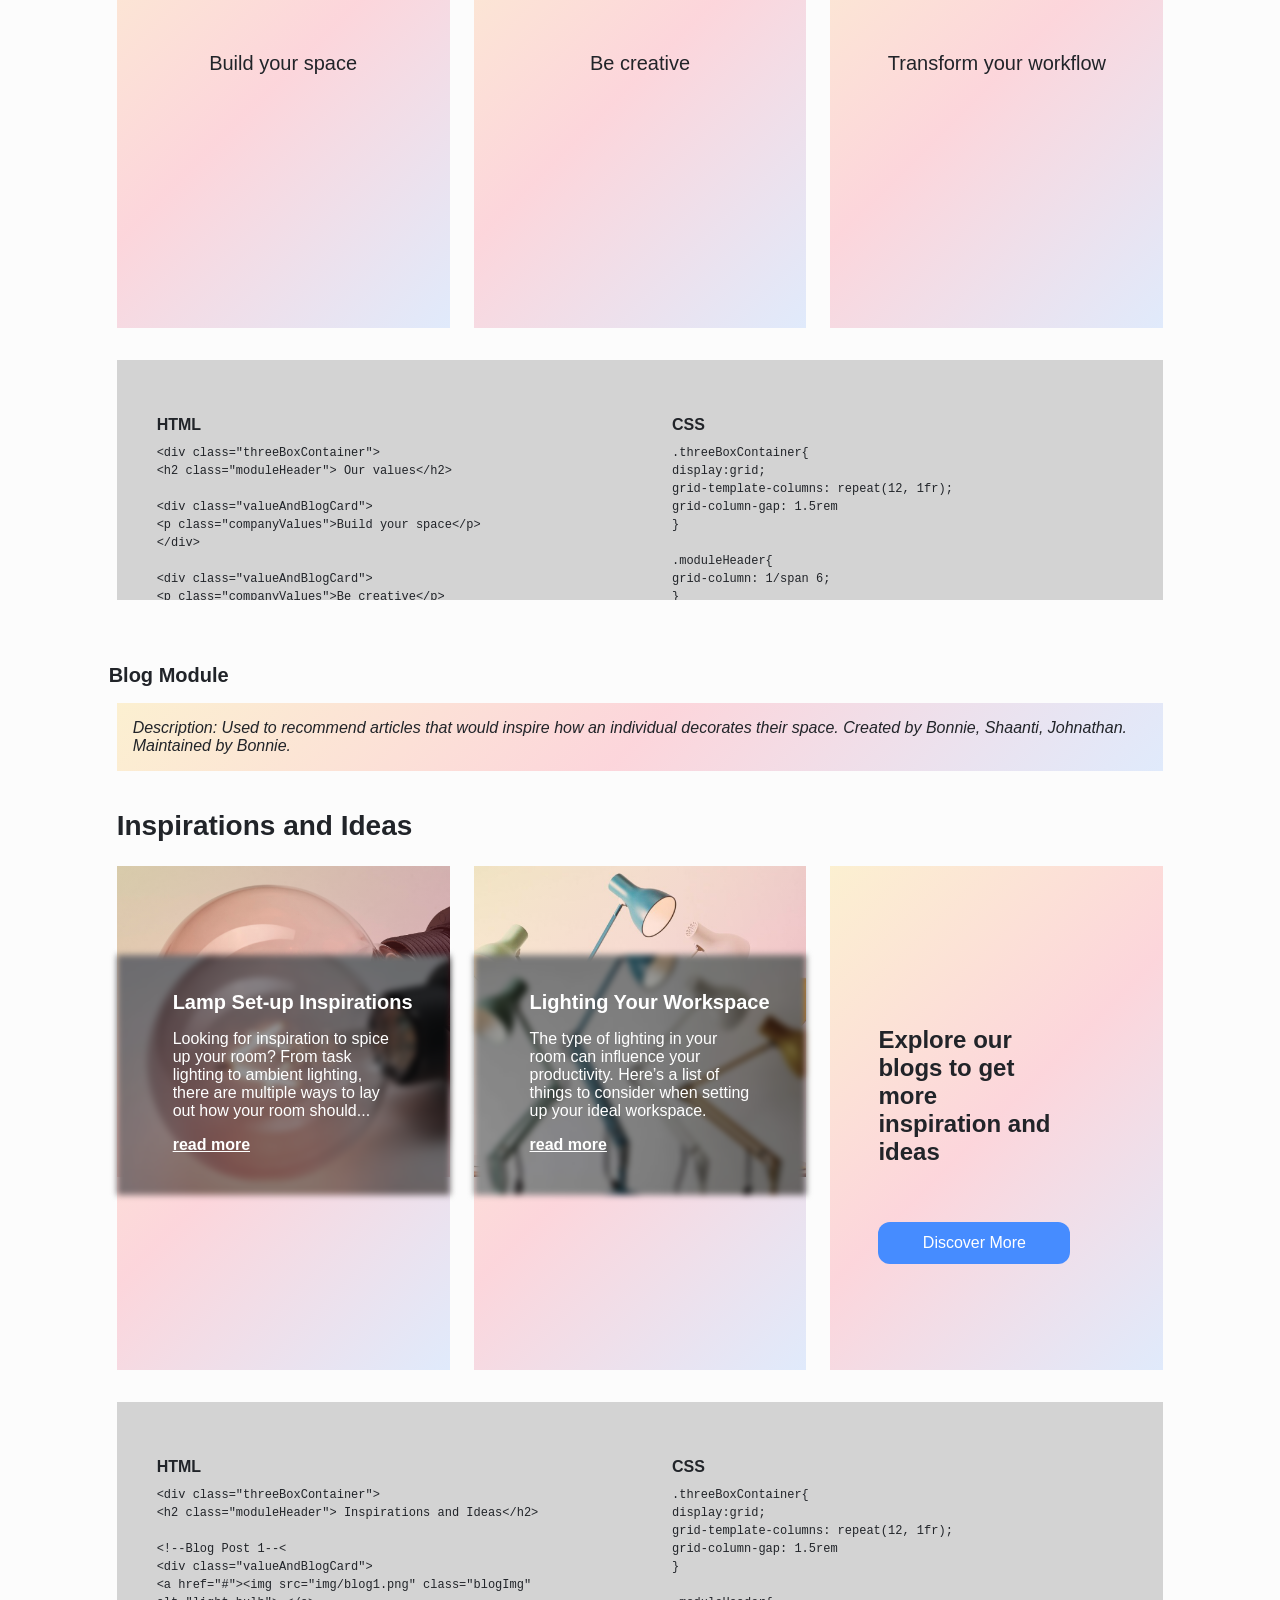
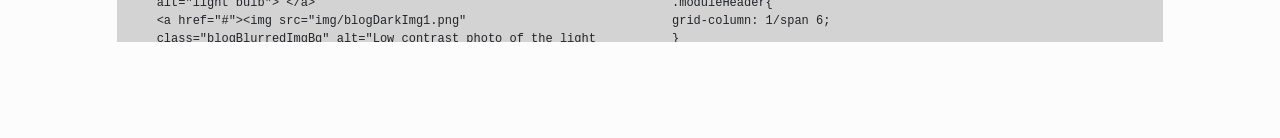
==== commit 8a0c34cb: "Added Blog Module" ====
--- a/patternLibrary.html
+++ b/patternLibrary.html
@@ -703,157 +703,244 @@
 						</div>
 					</div>
 				</div>
-					<!--shaanti adding ui elemtents-->
-					<!--Footer Module-->
+
+				<!--Our Values-->
 				<div class="patternContainer">
-						<h4>Footer</h4>
-						<p class="note"> Footer will include citations, about designers, style guide, and social media links</p>
-						<footer class="footBarContainer">
-							<ul class="footerButtons">
-								<li><a href="index.html">Style Guide</a></li>
-								<li><a href="patternLibrary.html">Pattern Library</a></li>
-								<li><a href="wireframes.html">Wireframes</a></li>
-								<li><a href="citations.html">Citations</a></li>
-								<a href="#" class="logo"> <img src="img/lumiLogo.svg" alt="logo of Lumi"> </a>
-							</ul>
-						</footer>
-						<div class="patternContainer">
-							<div class="recModContainer">
-								
-							</div>
-						</div>
+					<h4> Our Values Module</h4>
+					<p class="note">Description: Used to show the company values. Created and maintained by Shaanti.</p>
+					
+					<div class="patternOverview">
+						<div class="threeBoxContainer">
+							<h2 class="moduleHeader"> Our values</h2>
+
+							<div class="valueAndBlogCard">
+								<p class="companyValues">Build your space</p>
+							</div>
+
+							<div class="valueAndBlogCard">
+								<p class="companyValues">Be creative</p>
+							</div>
+
+							<div class="valueAndBlogCard">
+								<p class="companyValues">Transform your workflow</p>
+							</div>
+						</div>
+
 						<div class="codeSnippetContainer">
 							<div class="codeSnippetPattern">
-									<p class="codeSnippetTitle">HTML</p>
-									<code>
-										.
-									</code>
-							</div>
-							<div class="codeSnippetPattern">
-									<p class="codeSnippetTitle">CSS</p>
-									<code>
-										.
-									</code>
-							</div>
-						</div>
-				</div>	
-					<!--Quiz CTA Module-->
+								<p class="codeSnippetTitle">HTML</p>
+								<code>
+									&lt;div class="threeBoxContainer"&gt;<br>
+										&lt;h2 class="moduleHeader"&gt; Our values&lt;/h2&gt;<br>
+										<br>
+										&lt;div class="valueAndBlogCard"&gt;<br>
+											&lt;p class="companyValues"&gt;Build your space&lt;/p&gt;<br>
+										&lt;/div&gt;<br>
+										<br>
+										&lt;div class="valueAndBlogCard"&gt;<br>
+											&lt;p class="companyValues"&gt;Be creative&lt;/p&gt;<br>
+										&lt;/div&gt;<br>
+										<br>
+										&lt;div class="valueAndBlogCard"&gt;<br>
+											&lt;p class="companyValues"&gt;Transform your workflow&lt;/p&gt;<br>
+										&lt;/div&gt;<br>
+									&lt;/div&gt;
+								</code>
+							</div>
+
+							<div class="codeSnippetPattern">
+								<p class="codeSnippetTitle">CSS</p>
+								<code>
+									.threeBoxContainer{<br>
+										display:grid;<br>
+										grid-template-columns: repeat(12, 1fr);<br>
+										grid-column-gap: 1.5rem<br>
+									}<br>
+									<br>
+									.moduleHeader{<br>
+										grid-column: 1/span 6;<br>
+									}<br>
+									<br>
+									.valueAndBlogCard{<br>
+										background-image: var(--gradientColour);<br>
+										min-height: 31.5rem;<br>
+										position: relative;<br>
+									}<br>
+									<br>
+									.valueAndBlogCard:first-of-type{<br>
+										grid-column: 1/span 4;<br>
+									}<br>
+									<br>
+									.valueAndBlogCard:nth-of-type(2){<br>
+										grid-column: 5/span 4;<br>
+									}<br>
+									<br>
+									.valueAndBlogCard:last-of-type{<br>
+										grid-column: 9/span 4;<br>
+									}<br>
+									<br>
+									.companyValues{<br>
+										text-align: center;<br>
+										padding-top: 13rem;<br>
+										font-size: 1.25rem;<br>
+									}
+								</code>
+							</div>
+						</div>
+					</div>
+				</div>
+
+				<!-- Blog Module: Inspirations and Ideas-->
 				<div class="patternContainer">
-						<h4>Quiz CTA Module</h4>
-						<p class="note"> The lighitng quiz CTA module will be found on the landing page and product specification pages</p>
+					<h4> Blog Module</h4>
+					<p class="note">Description: Used to recommend articles that would inspire how an individual decorates their space. Created by Bonnie, Shaanti, Johnathan. Maintained by Bonnie.</p>
+					
+					<div class="patternOverview">
+						<div class="threeBoxContainer">
+							<h2 class="moduleHeader"> Inspirations and Ideas</h2>
+
+							<!--Blog Post 1-->
+							<div class="valueAndBlogCard">
+								<a href="#"> <img src="img/blog1.png" class="blogImg" alt="light bulb"> </a>
+								<a href="#"> <img src="img/blogDarkImg1.png" class="blogBlurredImgBg" alt="Low contrast photo of the light bulb"> </a>
+								<div class="blogInfoBackground">
+									<h4 class="blogTitle"> Lamp Set-up Inspirations</h4>
+									<p class="blogDescription"> Looking for inspiration to spice up your room? From task lighting to ambient lighting, there are multiple ways to lay out how your room should...</p>
+									<a href="#" class="inTextCTAStyle">read more</a>
+								</div>
+							</div>
+
+							<!--Blog Post 2-->
+							<div class="valueAndBlogCard">
+								<a href="#"> <img src="img/blog2.png" class="blogImg" alt="Four lamps on a desk"> </a>
+								<a href="#"> <img src="img/blogDarkImg2.png" class="blogBlurredImgBg" alt="Low contrast of four lamps on a desk"> </a>
+								<div class="blogInfoBackground">
+									<h4 class="blogTitle"> Lighting Your Workspace</h4>
+									<p class="blogDescription"> The type of lighting in your room can influence your productivity. Here’s a list of things to consider when setting up your ideal workspace.</p>
+									<a href="#" class="inTextCTAStyle">read more</a>
+								</div>
+							</div>
+
+							<!--CTA for Blog Module-->
+							<div class="valueAndBlogCard">
+								<h3 class="productCardText"> Explore our blogs to get more inspiration and ideas</h3>
+								<a href="#" class="btnStyle" id="blogCTA">Discover More</a>
+							</div>
+						</div>
+
 						<div class="codeSnippetContainer">
 							<div class="codeSnippetPattern">
-									<p class="codeSnippetTitle">HTML</p>
-									<code>
-										.
-									</code>
-							</div>
-							<div class="codeSnippetPattern">
-									<p class="codeSnippetTitle">CSS</p>
-									<code>
-										.
-									</code>
+								<p class="codeSnippetTitle">HTML</p>
+								<code>
+									&lt;div class="threeBoxContainer"&gt;<br>
+										&lt;h2 class="moduleHeader"&gt; Inspirations and Ideas&lt;/h2&gt;<br>
+										<br>
+										&lt;!--Blog Post 1--&lt;<br>
+										&lt;div class="valueAndBlogCard"&gt;<br>
+											&lt;a href="#"&gt;&lt;img src="img/blog1.png" class="blogImg" alt="light bulb"&gt; &lt;/a&gt;<br>
+											&lt;a href="#"&gt;&lt;img src="img/blogDarkImg1.png" class="blogBlurredImgBg" alt="Low contrast photo of the light bulb"&gt; &lt;/a&gt;<br>
+											&lt;div class="blogInfoBackground"&gt;<br>
+												&lt;h4 class="blogTitle"&gt; Lamp Set-up Inspirations&alt;/h4&gt;<br>
+												&lt;p class="blogDescription"&gt; Looking for inspiration to spice up your room? From task lighting to ambient lighting, there are multiple ways to lay out how your room should...&lt;/p&gt;<br>
+												&lt;a href="#" class="inTextCTAStyle"&gt;read more&lt;/a&gt;<br>
+											&lt;/div&gt;<br>
+										&lt;/div&gt;<br>
+										<br>
+										&lt;!--Blog Post 2--&gt;<br>
+										&lt;div class="valueAndBlogCard"&gt;<br>
+											&lt;a href="#"&gt;&lt;img src="img/blog2.png" class="blogImg" alt="Four lamps on a desk"&gt;&lt;/a&gt;<br>
+											&lt;a href="#"&gt;&lt;img src="img/blogDarkImg2.png" class="blogBlurredImgBg" alt="Low contrast of four lamps on a desk"&gt;&lt;/a&gt;<br>
+											&lt;div class="blogInfoBackground"&gt;<br>
+												&lt;h4 class="blogTitle"&gt; Lighting Your Workspace&alt;/h4&gt;<br>
+												&lt;p class="blogDescription"&gt; The type of lighting in your room can influence your productivity. Here’s a list of things to consider when setting up your ideal workspace.&lt;/p&gt;<br>
+												&lt;a href="#" class="inTextCTAStyle"&gt;read more&lt;/a&gt;<br>
+											&lt;/div&gt; <br>
+										&lt;/div&gt; <br>
+										<br>
+										&lt;!--CTA for Blog Module--&gt;<br>
+										&lt;div class="valueAndBlogCard"&gt;<br>
+											&lt;h3 class="productCardText"&gt; Explore our blogs to get more inspiration and ideas&lt;/h3&gt;<br>
+											&lt;a href="#" class="btnStyle" id="productCTA"&gt;Discover More&lt;/a&gt;<br>
+										&lt;/div&gt;<br>
+									&lt;/div&gt;
+								</code>
+							</div>
+
+							<div class="codeSnippetPattern">
+								<p class="codeSnippetTitle">CSS</p>
+								<code>
+									.threeBoxContainer{<br>
+										display:grid;<br>
+										grid-template-columns: repeat(12, 1fr);<br>
+										grid-column-gap: 1.5rem<br>
+									}<br>
+									<br>
+									.moduleHeader{<br>
+										grid-column: 1/span 6;<br>
+									}<br>
+									<br>
+									.valueAndBlogCard{<br>
+										background-image: var(--gradientColour);<br>
+										min-height: 31.5rem;<br>
+										position: relative;<br>
+									}<br>
+									<br>
+									.valueAndBlogCard:first-of-type{<br>
+										grid-column: 1/span 4;<br>
+									}<br>
+									<br>
+									.valueAndBlogCard:nth-of-type(2){<br>
+										grid-column: 5/span 4;<br>
+									}<br>
+									<br>
+									.valueAndBlogCard:last-of-type{<br>
+										grid-column: 9/span 4;<br>
+									}<br>
+									<br>
+									.blogImg{<br>
+										width: 100%;<br>
+										position: relative;<br>
+										z-index: -1;<br>
+									}<br>
+									<br>
+									.blogBlurredImgBg{<br>
+										width: 100%;<br>
+										height: 15rem;<br>
+										object-fit: cover;<br>
+										object-position: 0% 50%;<br>
+										margin-top: -50rem;<br>
+										filter: blur(0.2em);<br>
+									}<br>
+									<br>
+									.blogTitle{<br>
+										color: white;<br>
+										margin-top: -13rem;<br>
+										padding-left: 3.5rem;<br>
+									}<br>
+									<br>
+									.blogDescription{<br>
+										color: white;<br>
+										padding-left: 3.5rem;<br>
+										padding-right: 3.5rem;<br>
+									}<br>
+									<br>
+									.inTextCTAStyle{<br>
+										font-weight: bold;<br>
+										color: white;<br>
+										padding-left: 3.5rem;<br>
+									}<br>
+									<br>
+									.blogInfoBackground{<br>
+										position: absolute;<br>
+										z-index: 1;<br>
+									}<br>
+								</code>
 							</div>
 						</div>
 					</div>
-					<!--Product Filter Module-->
-					<div class="patternContainer">
-						<h4>Product Filter Module</h4>
-						<p class="note"> Footer will include citations, about designers, style guide, and social media links</p>
-						<div class="codeSnippetContainer">
-							<div class="codeSnippetPattern">
-									<p class="codeSnippetTitle">HTML</p>
-									<code>
-										.
-									</code>
-							</div>
-							<div class="codeSnippetPattern">
-									<p class="codeSnippetTitle">CSS</p>
-									<code>
-										.
-									</code>
-							</div>
-						</div>
-					</div>
-					<!--Shopping Cart Module-->
-					<div class="patternContainer">
-						<h4>Shopping Cart Module</h4>
-						<p class="note"> Footer will include citations, about designers, style guide, and social media links</p>
-						<div class="codeSnippetContainer">
-							<div class="codeSnippetPattern">
-									<p class="codeSnippetTitle">HTML</p>
-									<code>
-										.
-									</code>
-							</div>
-							<div class="codeSnippetPattern">
-									<p class="codeSnippetTitle">CSS</p>
-									<code>
-										.
-									</code>
-							</div>
-						</div>
-					</div>	
-						<!--Product Filter Module-->
-					<div class="patternContainer">
-						<h4>Product Filter Module</h4>
-						<p class="note"> Seen on product page, listed on the left side of interface to filter products</p>
-						<div class="codeSnippetContainer">
-							<div class="codeSnippetPattern">
-									<p class="codeSnippetTitle">HTML</p>
-									<code>
-										.
-									</code>
-							</div>
-							<div class="codeSnippetPattern">
-									<p class="codeSnippetTitle">CSS</p>
-									<code>
-										.
-									</code>
-							</div>
-						</div>
-					</div>
-
-						<!--Product Specification Photo Gallery Module-->
-					<div class="patternContainer">
-						<h4>Product Photo Gallery Module</h4>
-						<p class="note"> On product specifications page, under the detailed breakdown of product features </p>
-						<div class="codeSnippetContainer">
-							<div class="codeSnippetPattern">
-									<p class="codeSnippetTitle">HTML</p>
-									<code>
-										.
-									</code>
-							</div>
-							<div class="codeSnippetPattern">
-									<p class="codeSnippetTitle">CSS</p>
-									<code>
-										.
-									</code>
-							</div>
-						</div>
-					</div>
-
-						<!--User Submitted Module-->
-					<div class="patternContainer">
-						<h4>User Submitted Module</h4>
-						<p class="note"> Listed Under Product Photo Gallery, on every product speficiations page</p>
-						<div class="codeSnippetContainer">
-							<div class="codeSnippetPattern">
-									<p class="codeSnippetTitle">HTML</p>
-									<code>
-										.
-									</code>
-							</div>
-							<div class="codeSnippetPattern">
-									<p class="codeSnippetTitle">CSS</p>
-									<code>
-										.
-									</code>
-							</div>
-						</div>
-					</div>
-				
+				</div>
+			
+
 			</div>
 
 		</div>
--- a/css/main.css
+++ b/css/main.css
@@ -77,6 +77,7 @@
 body {
 	font-size: 1rem;
 }
+
 
 p a{
 	font-weight: bold;
@@ -342,15 +343,61 @@
 }
 
 /*-----------Value Module-----------*/
-.companyValueCards{
+.valueAndBlogCard{
 	background-image: var(--gradientColour);
-	min-height: 40vh;
+	min-height: 31.5rem;
+	position: relative;
 }
 
 .companyValues{
 	text-align: center;
-	padding-top: 10rem;
+	padding-top: 13rem;
 	font-size: 1.25rem;
+}
+
+/*-----------Blog Module-----------*/
+/*How to overlap images (position and z-index property): https://www.w3docs.com/snippets/css/how-to-position-one-image-on-top-of-another-in-html-css.html*/
+.blogImg{
+	width: 100%;
+	position: relative;
+	z-index: -1;
+}
+
+.blogBlurredImgBg{
+	width: 100%;
+	height: 15rem;
+	object-fit: cover;
+	object-position: 0% 50%;
+	margin-top: -50rem;
+	filter: blur(0.2em);
+}
+
+.blogTitle{
+	color: white;
+	margin-top: -13rem;
+	padding-left: 3.5rem;
+}
+
+.blogDescription{
+	color: white;
+	padding-left: 3.5rem;
+	padding-right: 3.5rem;
+}
+
+.inTextCTAStyle{
+	font-weight: bold;
+	color: white;
+	padding-left: 3.5rem;
+}
+
+.blogInfoBackground{
+	position: absolute;
+	z-index: 1;
+}
+
+#blogCTA{
+	margin-top: 2rem;
+	margin-left: 3rem;
 }
 
 /*-----------Colours-----------*/
--- a/css/grids.css
+++ b/css/grids.css
@@ -63,7 +63,7 @@
 
 /*-----------Typography-----------*/
 .patternOverview{
-	grid-column:1/span 10;
+	grid-column:1/span 12;
 }
 
 /*-----------Interactive Elements-----------*/
@@ -207,22 +207,23 @@
 	grid-column-gap: 2rem;
 }
 
-/*Our Values Module*/
-.companyValueContainer{
+/*Container for 3 boxes (Used for Company Values and Blog Module)*/
+.threeBoxContainer{
 	display:grid;
 	grid-template-columns: repeat(12, 1fr);
 	grid-column-gap: 1.5rem
 }
 
-.companyValueCards:first-of-type{
+/*Our Values Module*/
+.valueAndBlogCard:first-of-type{
 	grid-column: 1/span 4;
 }
 
-.companyValueCards:nth-of-type(2){
+.valueAndBlogCard:nth-of-type(2){
 	grid-column: 5/span 4;
 }
 
-.companyValueCards:last-of-type{
+.valueAndBlogCard:last-of-type{
 	grid-column: 9/span 4;
 }
 
@@ -657,27 +658,28 @@
 		grid-column: 1/span 9;
 		grid-row-start: 5;
 	}
-
-	@media screen and (max-width: 57em){
-		.imgContainer{
-			margin-left: 3.9rem;
-		}
-
-		.imgContainer img{
-			width: 37rem;
-		}
-
-		.featureBtn{
-			padding-left: 7rem;
-		}
-
-		@media screen and (max-width: 55em){
-		.imgContainer{
-			margin-left: 2.9rem;
-		}
-
-		.imgContainer img{
-			width: 26rem;
-		}
+}
+
+@media screen and (max-width: 57em){
+	.imgContainer{
+		margin-left: 3.9rem;
+	}
+
+	.imgContainer img{
+		width: 37rem;
+	}
+
+	.featureBtn{
+		padding-left: 7rem;
+	}
+}
+
+@media screen and (max-width: 55em){
+	.imgContainer{
+		margin-left: 2.9rem;
+	}
+
+	.imgContainer img{
+		width: 26rem;
 	}
 }
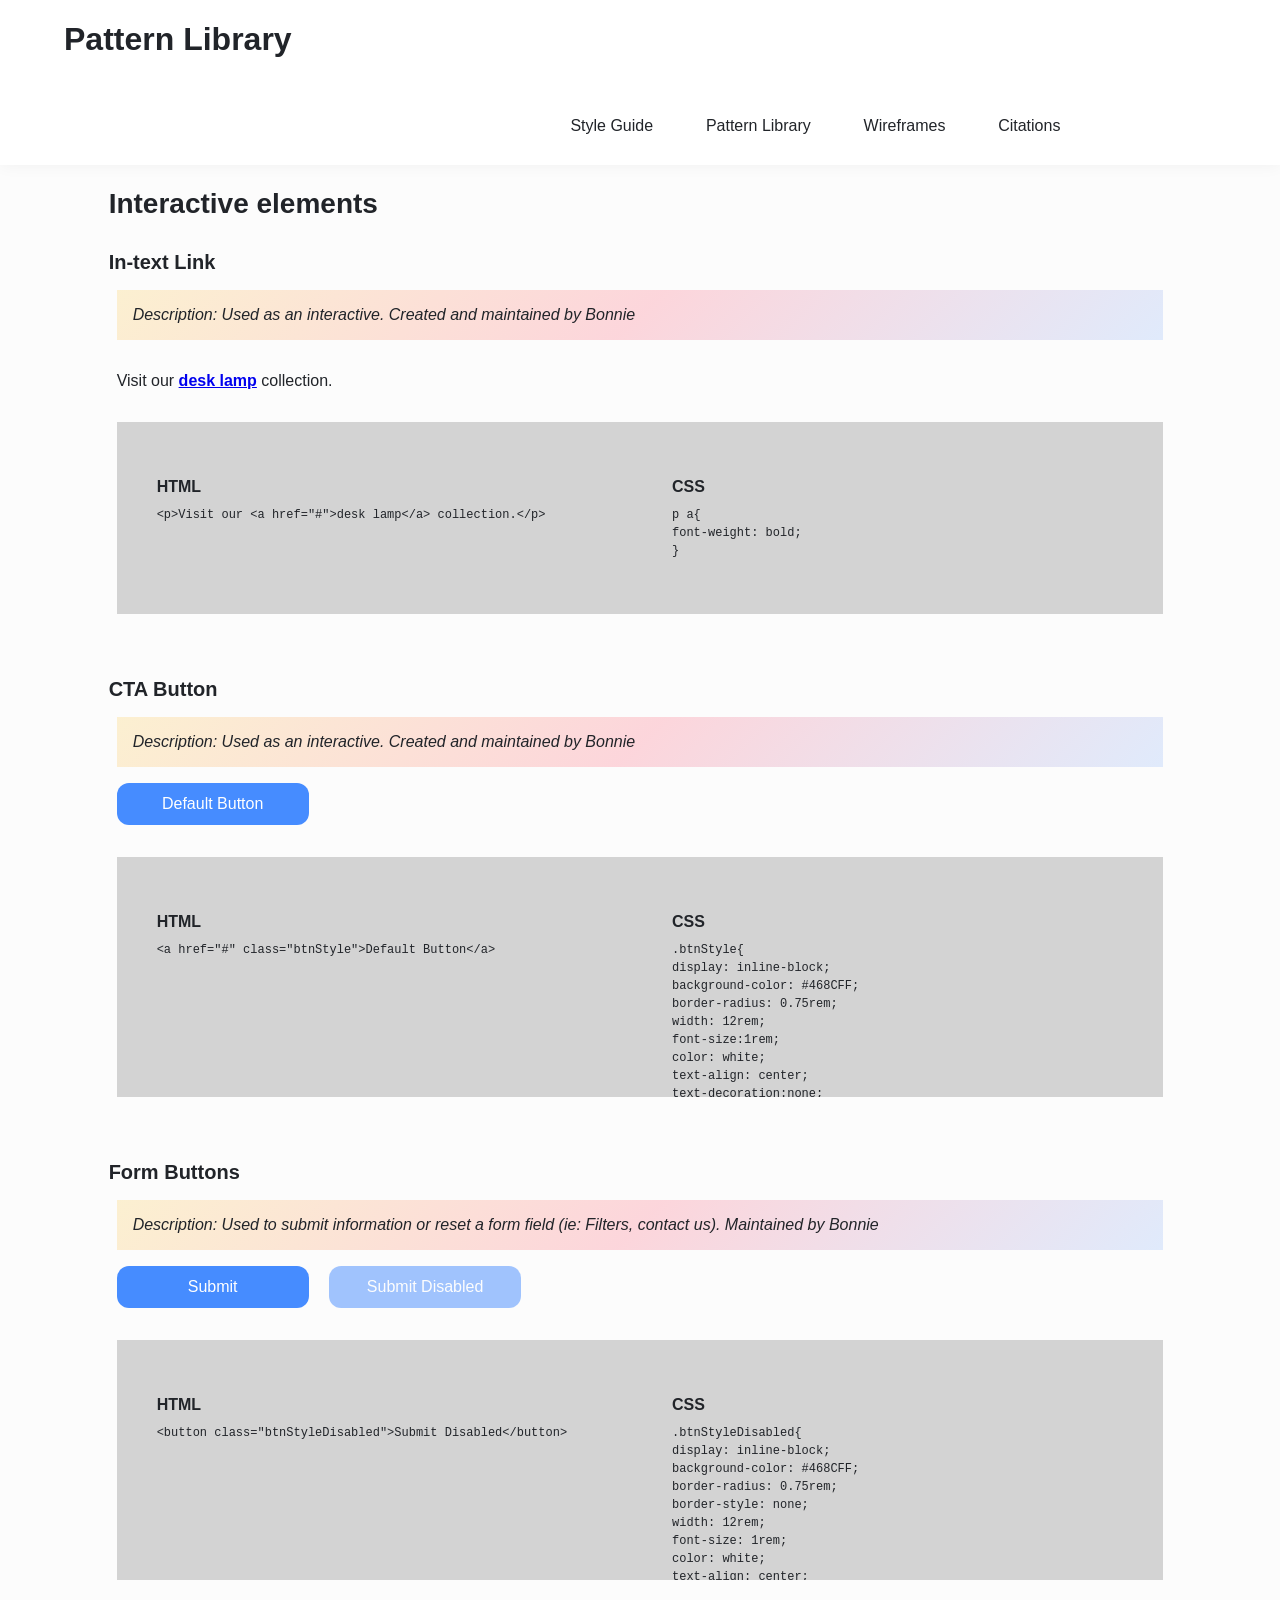
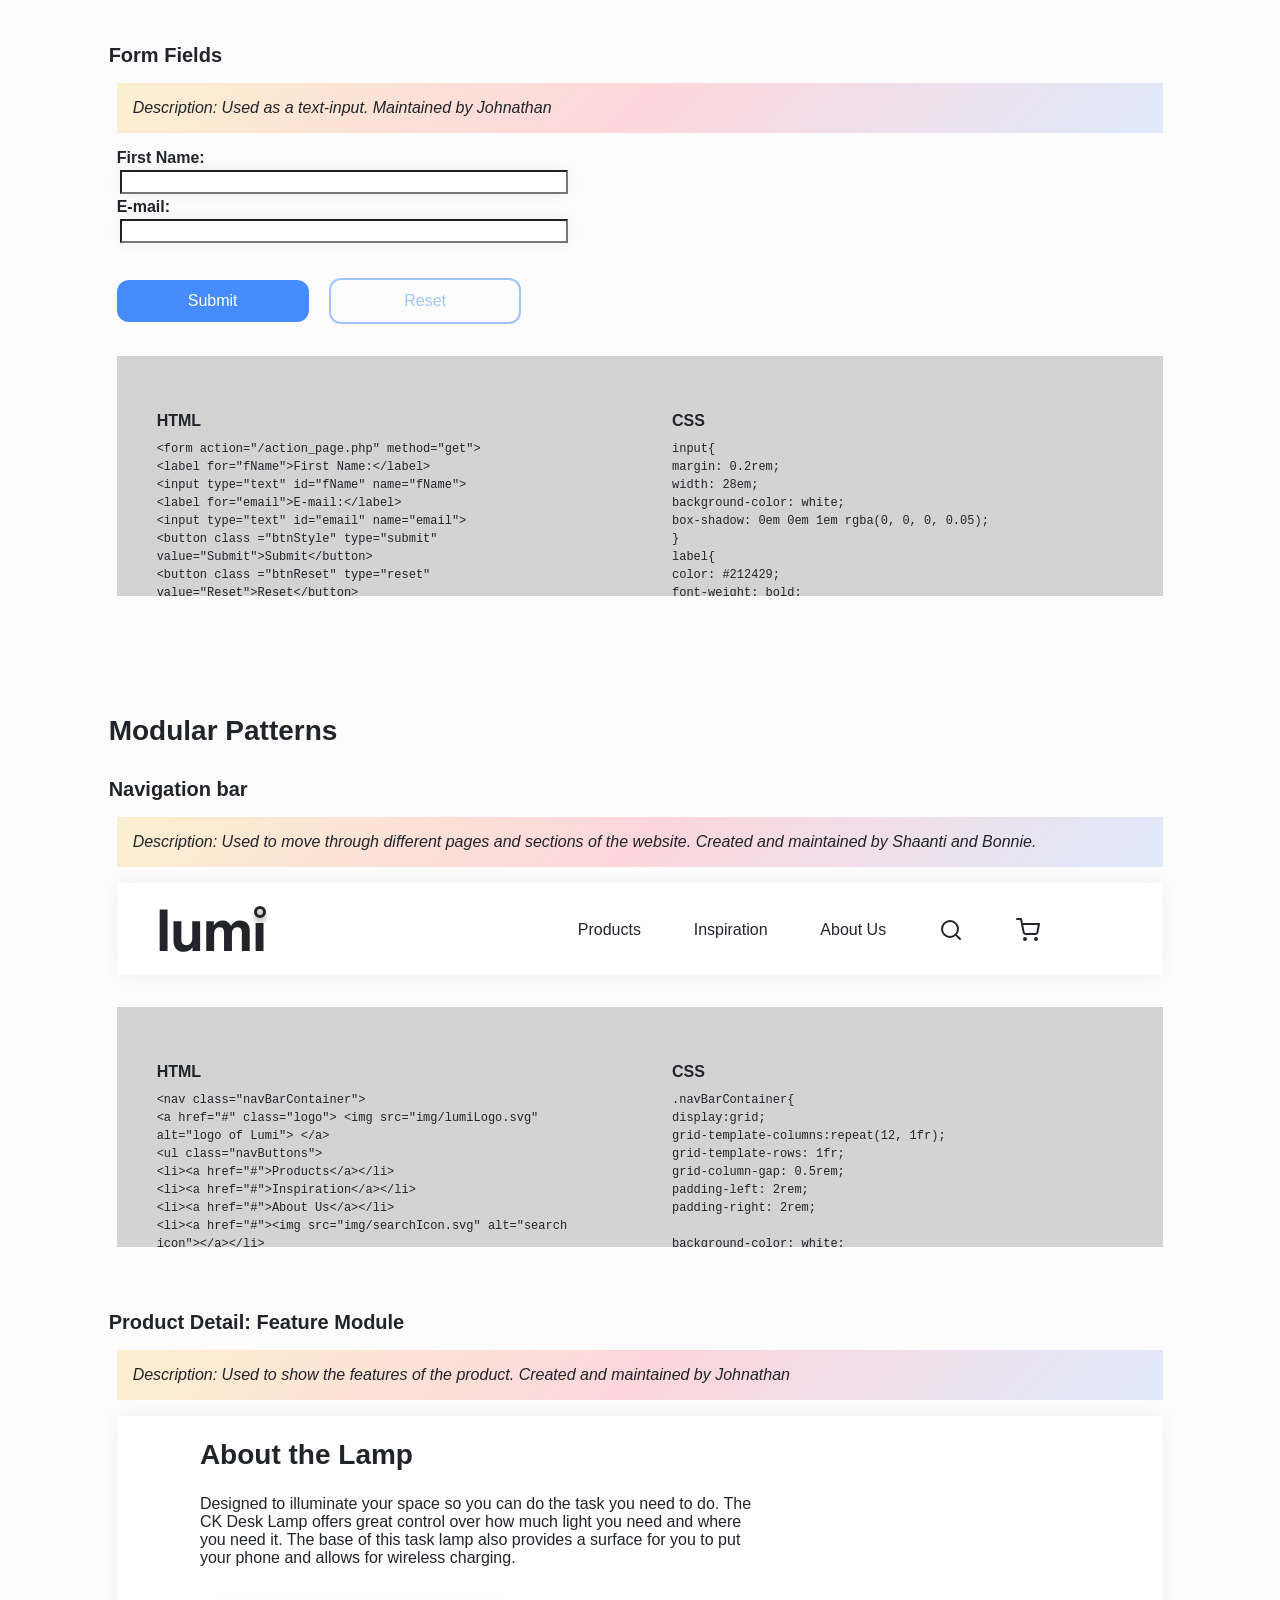
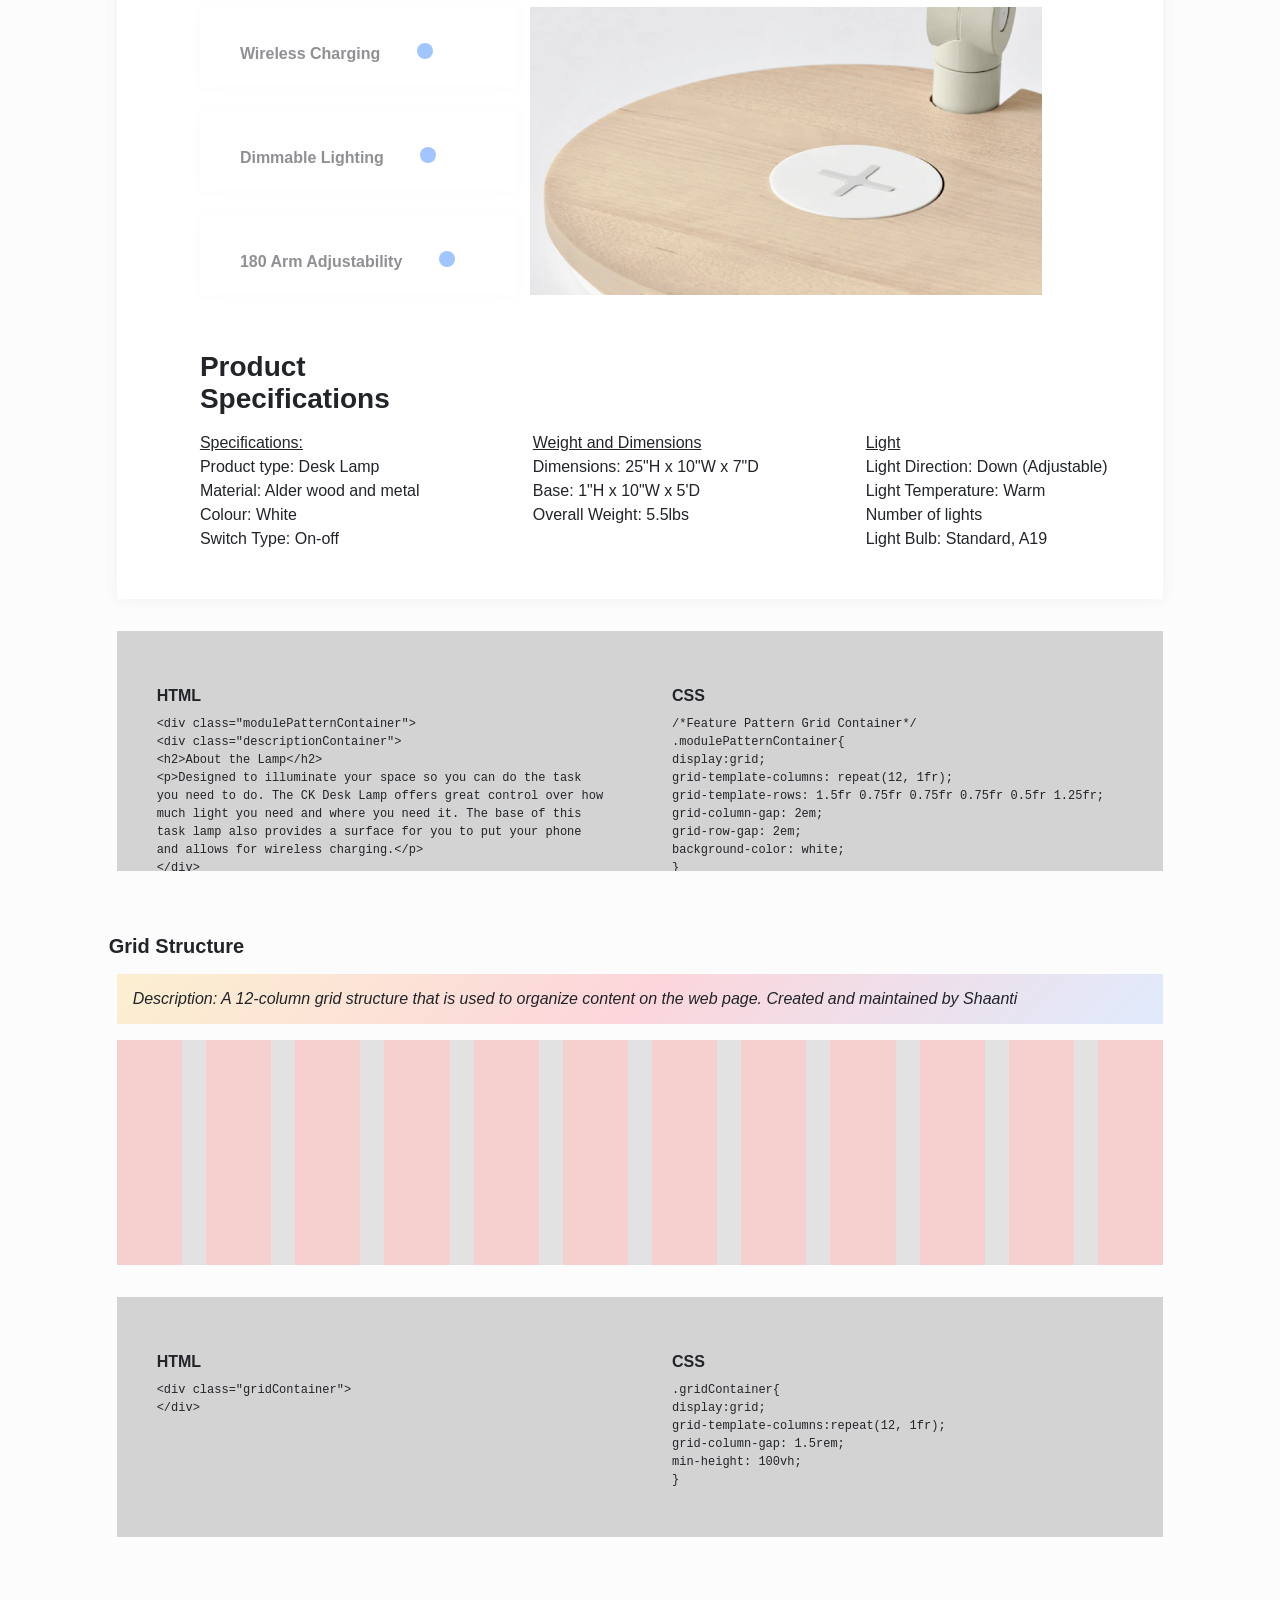
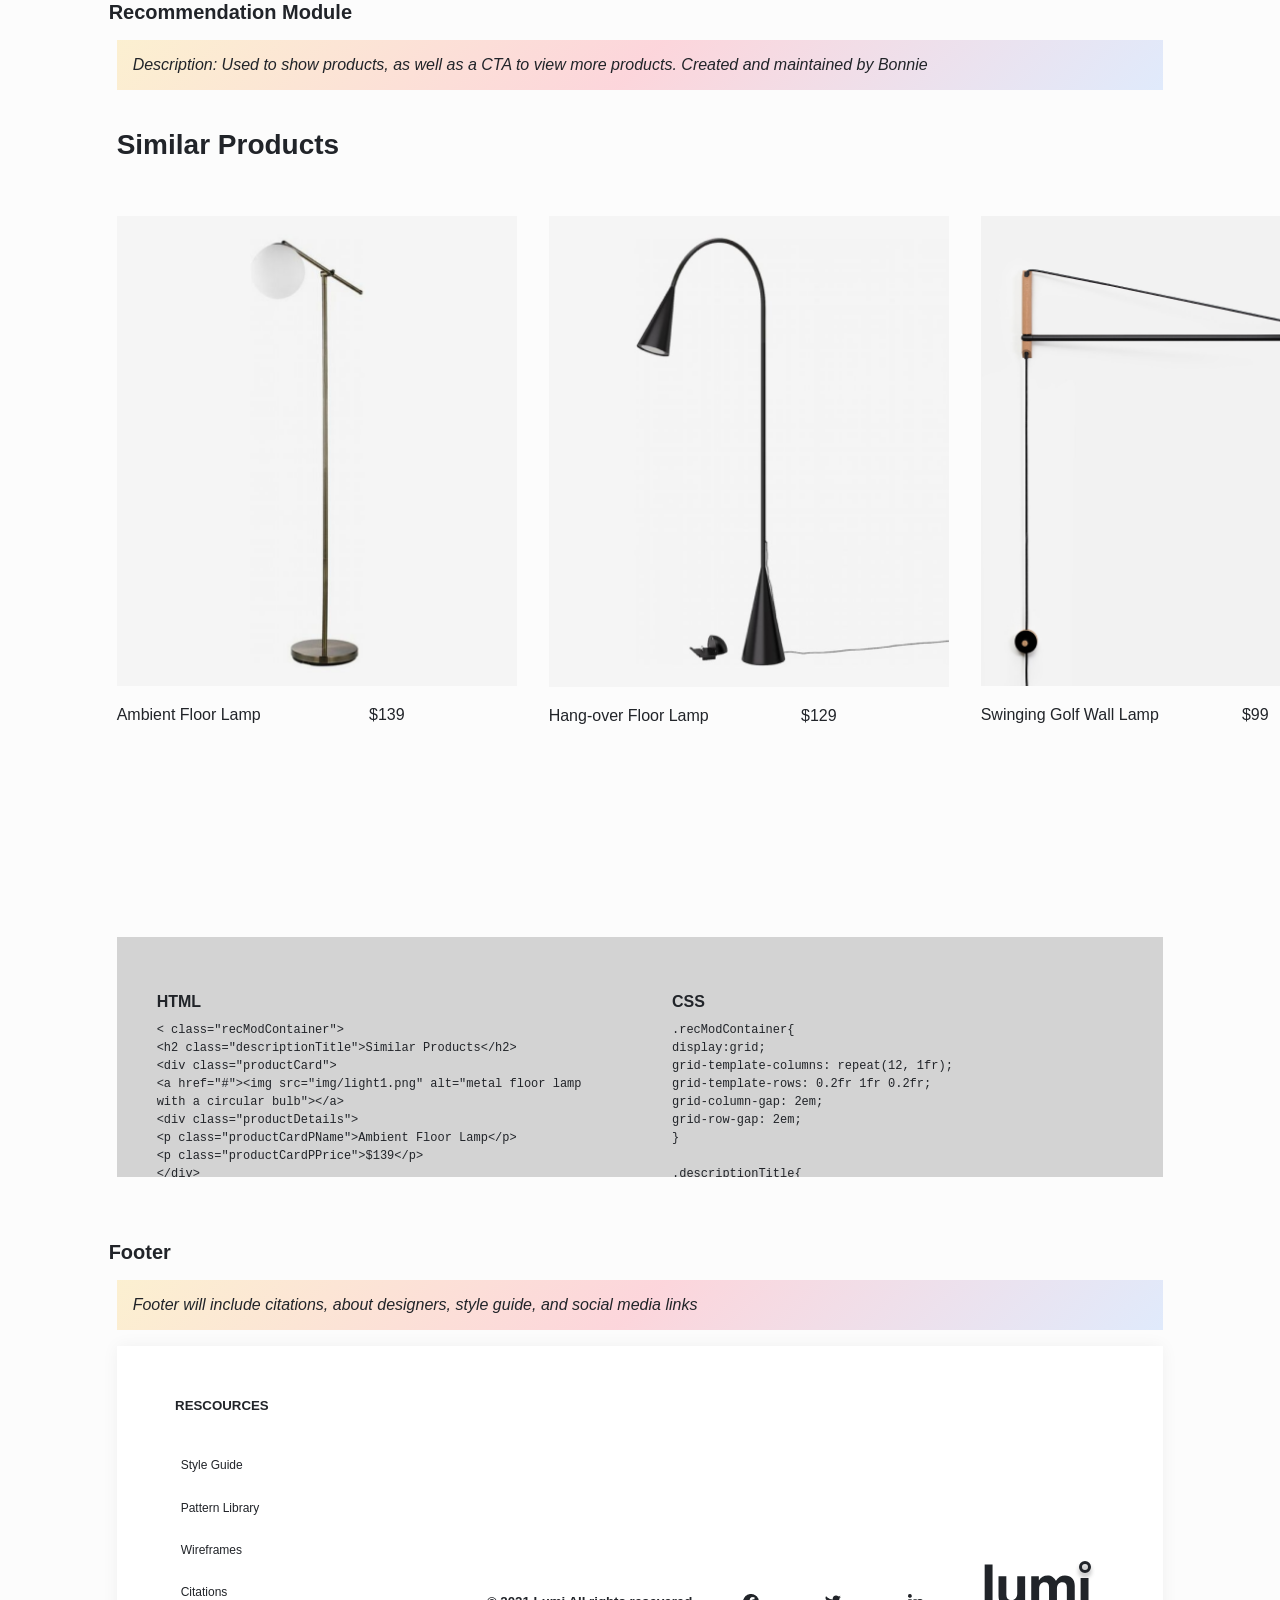
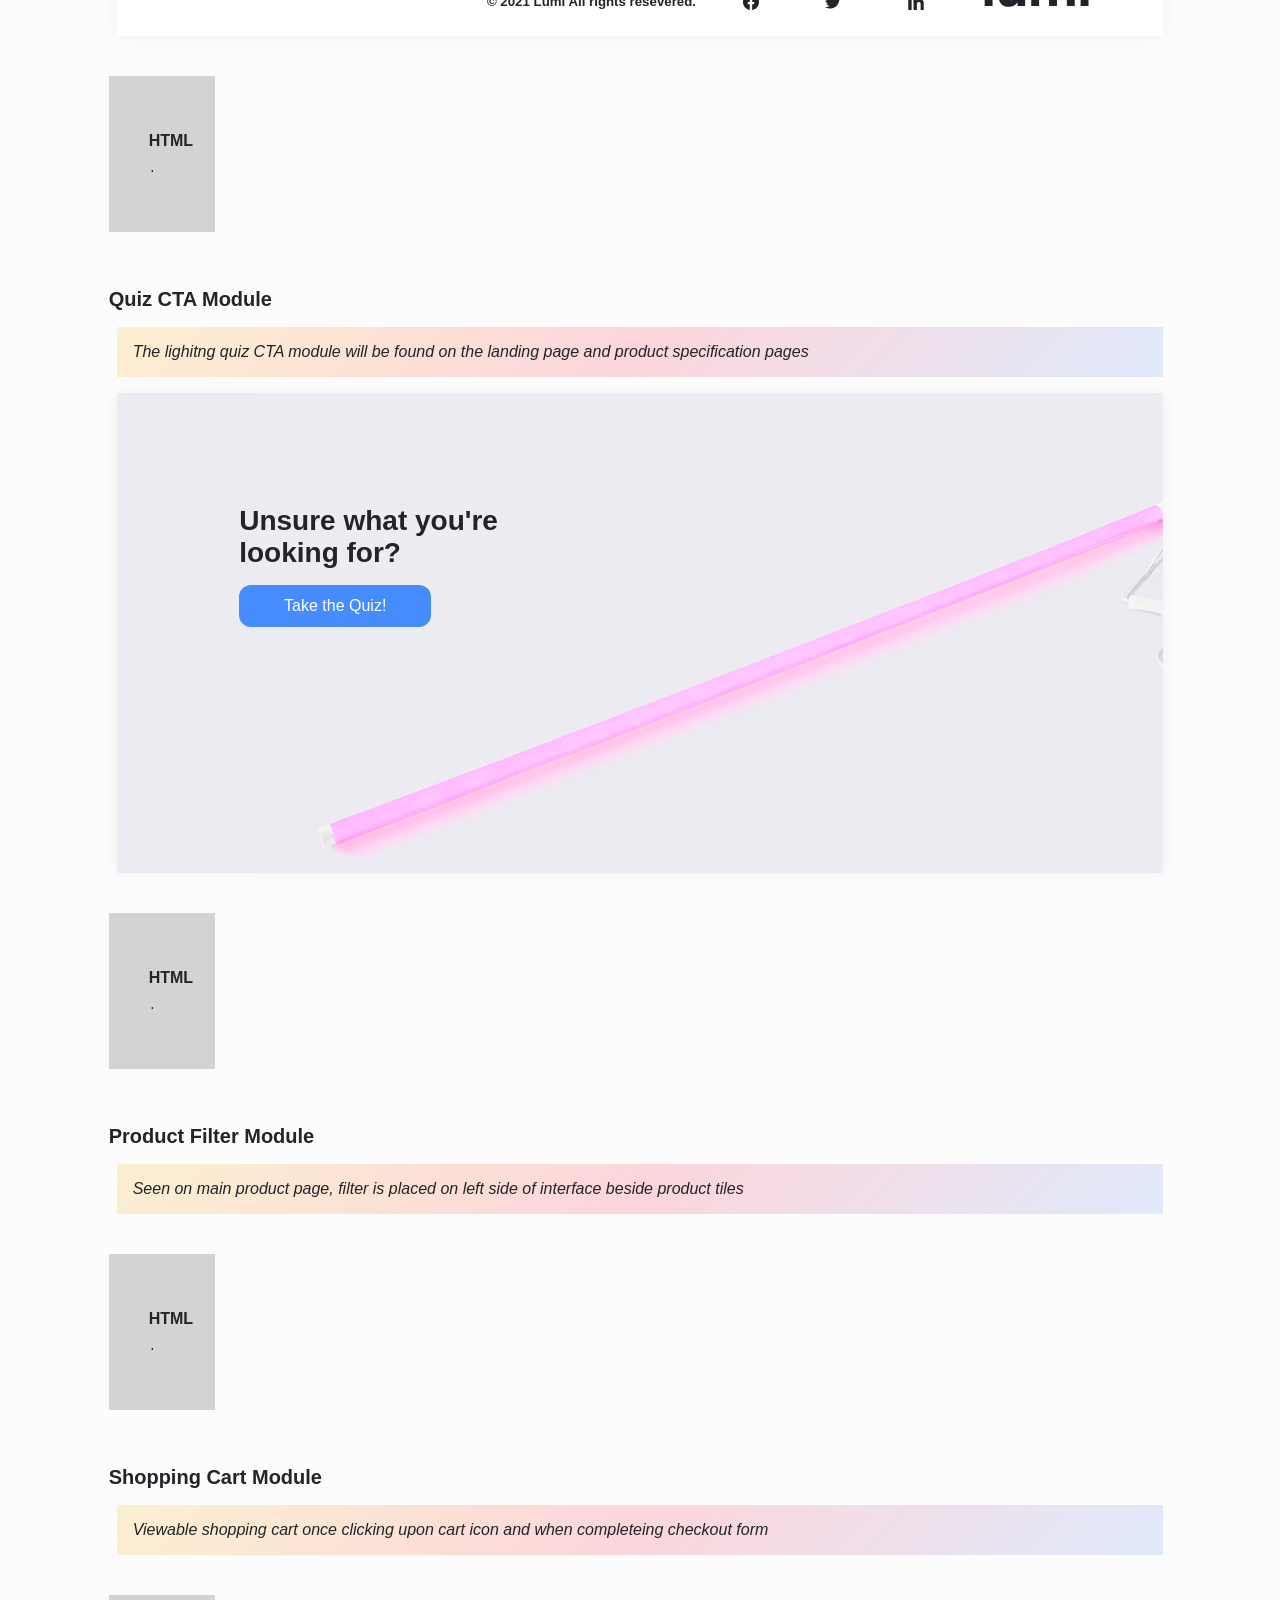
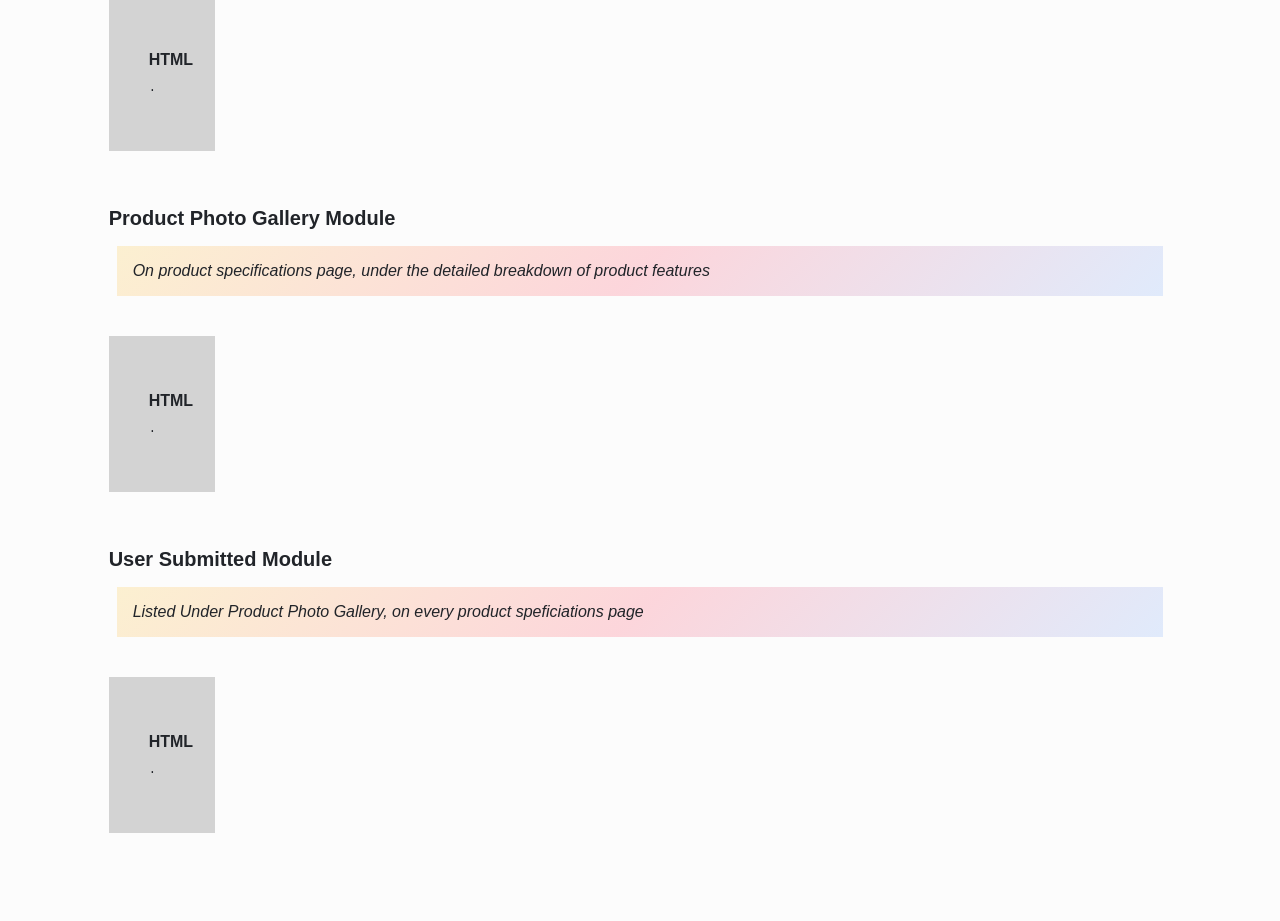
==== commit 1e276a9f: "Added Footer & Quiz CTA Module" ====
--- a/patternLibrary.html
+++ b/patternLibrary.html
@@ -703,244 +703,158 @@
 						</div>
 					</div>
 				</div>
-
-				<!--Our Values-->
+					<!--shaanti adding ui elemtents-->
+					<!--Footer Module-->
 				<div class="patternContainer">
-					<h4> Our Values Module</h4>
-					<p class="note">Description: Used to show the company values. Created and maintained by Shaanti.</p>
 					
-					<div class="patternOverview">
-						<div class="threeBoxContainer">
-							<h2 class="moduleHeader"> Our values</h2>
-
-							<div class="valueAndBlogCard">
-								<p class="companyValues">Build your space</p>
-							</div>
-
-							<div class="valueAndBlogCard">
-								<p class="companyValues">Be creative</p>
-							</div>
-
-							<div class="valueAndBlogCard">
-								<p class="companyValues">Transform your workflow</p>
-							</div>
-						</div>
-
-						<div class="codeSnippetContainer">
-							<div class="codeSnippetPattern">
-								<p class="codeSnippetTitle">HTML</p>
-								<code>
-									&lt;div class="threeBoxContainer"&gt;<br>
-										&lt;h2 class="moduleHeader"&gt; Our values&lt;/h2&gt;<br>
-										<br>
-										&lt;div class="valueAndBlogCard"&gt;<br>
-											&lt;p class="companyValues"&gt;Build your space&lt;/p&gt;<br>
-										&lt;/div&gt;<br>
-										<br>
-										&lt;div class="valueAndBlogCard"&gt;<br>
-											&lt;p class="companyValues"&gt;Be creative&lt;/p&gt;<br>
-										&lt;/div&gt;<br>
-										<br>
-										&lt;div class="valueAndBlogCard"&gt;<br>
-											&lt;p class="companyValues"&gt;Transform your workflow&lt;/p&gt;<br>
-										&lt;/div&gt;<br>
-									&lt;/div&gt;
-								</code>
-							</div>
-
-							<div class="codeSnippetPattern">
-								<p class="codeSnippetTitle">CSS</p>
-								<code>
-									.threeBoxContainer{<br>
-										display:grid;<br>
-										grid-template-columns: repeat(12, 1fr);<br>
-										grid-column-gap: 1.5rem<br>
-									}<br>
-									<br>
-									.moduleHeader{<br>
-										grid-column: 1/span 6;<br>
-									}<br>
-									<br>
-									.valueAndBlogCard{<br>
-										background-image: var(--gradientColour);<br>
-										min-height: 31.5rem;<br>
-										position: relative;<br>
-									}<br>
-									<br>
-									.valueAndBlogCard:first-of-type{<br>
-										grid-column: 1/span 4;<br>
-									}<br>
-									<br>
-									.valueAndBlogCard:nth-of-type(2){<br>
-										grid-column: 5/span 4;<br>
-									}<br>
-									<br>
-									.valueAndBlogCard:last-of-type{<br>
-										grid-column: 9/span 4;<br>
-									}<br>
-									<br>
-									.companyValues{<br>
-										text-align: center;<br>
-										padding-top: 13rem;<br>
-										font-size: 1.25rem;<br>
-									}
-								</code>
-							</div>
-						</div>
-					</div>
-				</div>
-
-				<!-- Blog Module: Inspirations and Ideas-->
+						<h4>Footer</h4>
+						<p class="note"> Footer will include citations, about designers, style guide, and social media links</p>
+						<div class="patternOverview">
+							<footer class="footBarContainer">
+
+								<ul class="footerButtons">
+									<li><h5>RESCOURCES</h5></li>
+									<li><a href="index.html">Style Guide</a></li>
+									<li><a href="patternLibrary.html">Pattern Library</a></li>
+									<li><a href="wireframes.html">Wireframes</a></li>
+									<li><a href="citations.html">Citations</a></li>
+								</ul>
+								<h5 class="copyRight">© 2021 Lumi All rights resevered.</h5>
+
+								<a href="#" class="iconF"> <img src="img/facebook.png" alt="facebook icon"> </a>
+								<a href="#" class="iconT"> <img src="img/twitter.png" alt="twitter icon"> </a>
+								<a href="#" class="iconL"> <img src="img/linkedin.png" alt="linkedin icon"> </a>
+								<a href="#" class="footerLogo"> <img src="img/lumiLogo.svg" alt="logo of Lumi"> </a>
+
+							</footer>
+						</div>
+						
+						<div class="codeSnippetContainer">
+							<div class="codeSnippetPattern">
+									<p class="codeSnippetTitle">HTML</p>
+									<code>
+										.
+									</code>
+							</div>
+							<div class="codeSnippetPattern">
+									<p class="codeSnippetTitle">CSS</p>
+									<code>
+										.
+									</code>
+							</div>
+						</div>
+				</div>	
+
+					<!--Quiz CTA Module-->
 				<div class="patternContainer">
-					<h4> Blog Module</h4>
-					<p class="note">Description: Used to recommend articles that would inspire how an individual decorates their space. Created by Bonnie, Shaanti, Johnathan. Maintained by Bonnie.</p>
+						<h4>Quiz CTA Module</h4>
+						<p class="note"> The lighitng quiz CTA module will be found on the landing page and product specification pages</p>
+						<div class="patternOverview">
+							<div class="quizBannerContainer">
+								<h2 class="quizBH">Unsure what you're looking for?</h2>
+								<div class="quizCTA">
+									<a href="#" class="btnStyle">Take the Quiz!</a>
+								</div>
+							</div>
+						</div>
+
+						<div class="codeSnippetContainer">
+							<div class="codeSnippetPattern">
+									<p class="codeSnippetTitle">HTML</p>
+									<code>
+										.
+									</code>
+							</div>
+							<div class="codeSnippetPattern">
+									<p class="codeSnippetTitle">CSS</p>
+									<code>
+										.
+									</code>
+							</div>
+						</div>
+					</div>
+
+					<!--Product Filter Module-->
+					<div class="patternContainer">
+						<h4>Product Filter Module</h4>
+						<p class="note"> Seen on main product page, filter is placed on left side of interface beside product tiles</p>
+						<div class="codeSnippetContainer">
+							<div class="codeSnippetPattern">
+									<p class="codeSnippetTitle">HTML</p>
+									<code>
+										.
+									</code>
+							</div>
+							<div class="codeSnippetPattern">
+									<p class="codeSnippetTitle">CSS</p>
+									<code>
+										.
+									</code>
+							</div>
+						</div>
+					</div>
+					<!--Shopping Cart Module-->
+					<div class="patternContainer">
+						<h4>Shopping Cart Module</h4>
+						<p class="note"> Viewable shopping cart once clicking upon cart icon and when completeing checkout form</p>
+						<div class="codeSnippetContainer">
+							<div class="codeSnippetPattern">
+									<p class="codeSnippetTitle">HTML</p>
+									<code>
+										.
+									</code>
+							</div>
+							<div class="codeSnippetPattern">
+									<p class="codeSnippetTitle">CSS</p>
+									<code>
+										.
+									</code>
+							</div>
+						</div>
+					</div>	
+						<!--Product Filter Module-->
 					
-					<div class="patternOverview">
-						<div class="threeBoxContainer">
-							<h2 class="moduleHeader"> Inspirations and Ideas</h2>
-
-							<!--Blog Post 1-->
-							<div class="valueAndBlogCard">
-								<a href="#"> <img src="img/blog1.png" class="blogImg" alt="light bulb"> </a>
-								<a href="#"> <img src="img/blogDarkImg1.png" class="blogBlurredImgBg" alt="Low contrast photo of the light bulb"> </a>
-								<div class="blogInfoBackground">
-									<h4 class="blogTitle"> Lamp Set-up Inspirations</h4>
-									<p class="blogDescription"> Looking for inspiration to spice up your room? From task lighting to ambient lighting, there are multiple ways to lay out how your room should...</p>
-									<a href="#" class="inTextCTAStyle">read more</a>
-								</div>
-							</div>
-
-							<!--Blog Post 2-->
-							<div class="valueAndBlogCard">
-								<a href="#"> <img src="img/blog2.png" class="blogImg" alt="Four lamps on a desk"> </a>
-								<a href="#"> <img src="img/blogDarkImg2.png" class="blogBlurredImgBg" alt="Low contrast of four lamps on a desk"> </a>
-								<div class="blogInfoBackground">
-									<h4 class="blogTitle"> Lighting Your Workspace</h4>
-									<p class="blogDescription"> The type of lighting in your room can influence your productivity. Here’s a list of things to consider when setting up your ideal workspace.</p>
-									<a href="#" class="inTextCTAStyle">read more</a>
-								</div>
-							</div>
-
-							<!--CTA for Blog Module-->
-							<div class="valueAndBlogCard">
-								<h3 class="productCardText"> Explore our blogs to get more inspiration and ideas</h3>
-								<a href="#" class="btnStyle" id="blogCTA">Discover More</a>
-							</div>
-						</div>
-
-						<div class="codeSnippetContainer">
-							<div class="codeSnippetPattern">
-								<p class="codeSnippetTitle">HTML</p>
-								<code>
-									&lt;div class="threeBoxContainer"&gt;<br>
-										&lt;h2 class="moduleHeader"&gt; Inspirations and Ideas&lt;/h2&gt;<br>
-										<br>
-										&lt;!--Blog Post 1--&lt;<br>
-										&lt;div class="valueAndBlogCard"&gt;<br>
-											&lt;a href="#"&gt;&lt;img src="img/blog1.png" class="blogImg" alt="light bulb"&gt; &lt;/a&gt;<br>
-											&lt;a href="#"&gt;&lt;img src="img/blogDarkImg1.png" class="blogBlurredImgBg" alt="Low contrast photo of the light bulb"&gt; &lt;/a&gt;<br>
-											&lt;div class="blogInfoBackground"&gt;<br>
-												&lt;h4 class="blogTitle"&gt; Lamp Set-up Inspirations&alt;/h4&gt;<br>
-												&lt;p class="blogDescription"&gt; Looking for inspiration to spice up your room? From task lighting to ambient lighting, there are multiple ways to lay out how your room should...&lt;/p&gt;<br>
-												&lt;a href="#" class="inTextCTAStyle"&gt;read more&lt;/a&gt;<br>
-											&lt;/div&gt;<br>
-										&lt;/div&gt;<br>
-										<br>
-										&lt;!--Blog Post 2--&gt;<br>
-										&lt;div class="valueAndBlogCard"&gt;<br>
-											&lt;a href="#"&gt;&lt;img src="img/blog2.png" class="blogImg" alt="Four lamps on a desk"&gt;&lt;/a&gt;<br>
-											&lt;a href="#"&gt;&lt;img src="img/blogDarkImg2.png" class="blogBlurredImgBg" alt="Low contrast of four lamps on a desk"&gt;&lt;/a&gt;<br>
-											&lt;div class="blogInfoBackground"&gt;<br>
-												&lt;h4 class="blogTitle"&gt; Lighting Your Workspace&alt;/h4&gt;<br>
-												&lt;p class="blogDescription"&gt; The type of lighting in your room can influence your productivity. Here’s a list of things to consider when setting up your ideal workspace.&lt;/p&gt;<br>
-												&lt;a href="#" class="inTextCTAStyle"&gt;read more&lt;/a&gt;<br>
-											&lt;/div&gt; <br>
-										&lt;/div&gt; <br>
-										<br>
-										&lt;!--CTA for Blog Module--&gt;<br>
-										&lt;div class="valueAndBlogCard"&gt;<br>
-											&lt;h3 class="productCardText"&gt; Explore our blogs to get more inspiration and ideas&lt;/h3&gt;<br>
-											&lt;a href="#" class="btnStyle" id="productCTA"&gt;Discover More&lt;/a&gt;<br>
-										&lt;/div&gt;<br>
-									&lt;/div&gt;
-								</code>
-							</div>
-
-							<div class="codeSnippetPattern">
-								<p class="codeSnippetTitle">CSS</p>
-								<code>
-									.threeBoxContainer{<br>
-										display:grid;<br>
-										grid-template-columns: repeat(12, 1fr);<br>
-										grid-column-gap: 1.5rem<br>
-									}<br>
-									<br>
-									.moduleHeader{<br>
-										grid-column: 1/span 6;<br>
-									}<br>
-									<br>
-									.valueAndBlogCard{<br>
-										background-image: var(--gradientColour);<br>
-										min-height: 31.5rem;<br>
-										position: relative;<br>
-									}<br>
-									<br>
-									.valueAndBlogCard:first-of-type{<br>
-										grid-column: 1/span 4;<br>
-									}<br>
-									<br>
-									.valueAndBlogCard:nth-of-type(2){<br>
-										grid-column: 5/span 4;<br>
-									}<br>
-									<br>
-									.valueAndBlogCard:last-of-type{<br>
-										grid-column: 9/span 4;<br>
-									}<br>
-									<br>
-									.blogImg{<br>
-										width: 100%;<br>
-										position: relative;<br>
-										z-index: -1;<br>
-									}<br>
-									<br>
-									.blogBlurredImgBg{<br>
-										width: 100%;<br>
-										height: 15rem;<br>
-										object-fit: cover;<br>
-										object-position: 0% 50%;<br>
-										margin-top: -50rem;<br>
-										filter: blur(0.2em);<br>
-									}<br>
-									<br>
-									.blogTitle{<br>
-										color: white;<br>
-										margin-top: -13rem;<br>
-										padding-left: 3.5rem;<br>
-									}<br>
-									<br>
-									.blogDescription{<br>
-										color: white;<br>
-										padding-left: 3.5rem;<br>
-										padding-right: 3.5rem;<br>
-									}<br>
-									<br>
-									.inTextCTAStyle{<br>
-										font-weight: bold;<br>
-										color: white;<br>
-										padding-left: 3.5rem;<br>
-									}<br>
-									<br>
-									.blogInfoBackground{<br>
-										position: absolute;<br>
-										z-index: 1;<br>
-									}<br>
-								</code>
-							</div>
-						</div>
-					</div>
-				</div>
-			
-
+
+						<!--Product Specification Photo Gallery Module-->
+					<div class="patternContainer">
+						<h4>Product Photo Gallery Module</h4>
+						<p class="note"> On product specifications page, under the detailed breakdown of product features </p>
+						<div class="codeSnippetContainer">
+							<div class="codeSnippetPattern">
+									<p class="codeSnippetTitle">HTML</p>
+									<code>
+										.
+									</code>
+							</div>
+							<div class="codeSnippetPattern">
+									<p class="codeSnippetTitle">CSS</p>
+									<code>
+										.
+									</code>
+							</div>
+						</div>
+					</div>
+
+						<!--User Submitted Module-->
+					<div class="patternContainer">
+						<h4>User Submitted Module</h4>
+						<p class="note"> Listed Under Product Photo Gallery, on every product speficiations page</p>
+						<div class="codeSnippetContainer">
+							<div class="codeSnippetPattern">
+									<p class="codeSnippetTitle">HTML</p>
+									<code>
+										.
+									</code>
+							</div>
+							<div class="codeSnippetPattern">
+									<p class="codeSnippetTitle">CSS</p>
+									<code>
+										.
+									</code>
+							</div>
+						</div>
+					</div>
+				
 			</div>
 
 		</div>
--- a/css/main.css
+++ b/css/main.css
@@ -74,14 +74,21 @@
 	margin-left: 0;
 }
 
+h5{
+	font-family: OpenSans, sans-serif;
+	font-size: 1.25
+	font-weight: 50rem;
+}
+
 body {
 	font-size: 1rem;
 }
 
-
 p a{
 	font-weight: bold;
 }
+
+
 
 /*----------Code Snippet------------*/
 .codeSnippetContainer{
@@ -342,63 +349,70 @@
 	margin-left:-0.5rem; /*centers text*/
 }
 
-/*-----------Value Module-----------*/
-.valueAndBlogCard{
-	background-image: var(--gradientColour);
-	min-height: 31.5rem;
-	position: relative;
-}
-
-.companyValues{
+/*-----------Footer Module-----------*/
+.footBarContainer{
+	background-color: white;
+	box-shadow: var(--dropShadow);
+}
+
+.footerButtons {
+	list-style-type: none;
+	margin: 1.5rem;
+	padding: 0;
+/*	overflow: hidden;*/
+}
+
+.footerButtons li{
+	float: left;
+	margin: 0.15rem;
+}
+
+.footerButtons a {
+	display: block;
+	font-family: Opensans, sans-serif;
+	font-size: 0.75rem;
+	text-decoration: none;
 	text-align: center;
-	padding-top: 13rem;
-	font-size: 1.25rem;
-}
-
-/*-----------Blog Module-----------*/
-/*How to overlap images (position and z-index property): https://www.w3docs.com/snippets/css/how-to-position-one-image-on-top-of-another-in-html-css.html*/
-.blogImg{
-	width: 100%;
-	position: relative;
-	z-index: -1;
-}
-
-.blogBlurredImgBg{
-	width: 100%;
-	height: 15rem;
-	object-fit: cover;
-	object-position: 0% 50%;
-	margin-top: -50rem;
-	filter: blur(0.2em);
-}
-
-.blogTitle{
-	color: white;
-	margin-top: -13rem;
-	padding-left: 3.5rem;
-}
-
-.blogDescription{
-	color: white;
-	padding-left: 3.5rem;
-	padding-right: 3.5rem;
-}
-
-.inTextCTAStyle{
-	font-weight: bold;
-	color: white;
-	padding-left: 3.5rem;
-}
-
-.blogInfoBackground{
-	position: absolute;
-	z-index: 1;
-}
-
-#blogCTA{
-	margin-top: 2rem;
-	margin-left: 3rem;
-}
+	padding: 0.25rem;
+	color: var(--textColour);
+	margin: 0.1rem;
+	margin-top: 0.25rem;
+}
+
+.footerLogo{
+	margin: 0.5rem;
+	margin-top: 13rem;
+}
+
+.copyRight{
+	margin: 0.5rem;
+	margin-top: 15.5rem;
+}
+
+.iconF, .iconT, .iconL{
+	margin: 0.5rem;
+	margin-top: 15rem;
+}
+
+/*-----------Quiz CTA Module-----------*/
+.quizBannerContainer{
+	background-image: url('../img/quizbanner.png');
+	background-repeat: no-repeat;
+	height: 30rem;
+	background-size: cover;
+	box-shadow: var(--dropShadow);
+}
+
+.quizBH{
+	margin: 0.5rem;
+	margin-top: 7rem;
+}
+
+.quizCTA{
+	margin: 0.5rem;
+	min-height: 20rem;
+}
+
 
 /*-----------Colours-----------*/
 #CTAColour{
--- a/css/grids.css
+++ b/css/grids.css
@@ -19,6 +19,7 @@
 	padding-left: 4rem;
 }
 
+
 h1{
 	grid-column: 1/span 7;
 }
@@ -36,11 +37,6 @@
 
 .patternContainer h4, p.note{
 	grid-column: 1/span 10;
-}
-
-/*Module typography*/
-.moduleHeader{
-	grid-column: 1/span 6;
 }
 
 
@@ -207,26 +203,6 @@
 	grid-column-gap: 2rem;
 }
 
-/*Container for 3 boxes (Used for Company Values and Blog Module)*/
-.threeBoxContainer{
-	display:grid;
-	grid-template-columns: repeat(12, 1fr);
-	grid-column-gap: 1.5rem
-}
-
-/*Our Values Module*/
-.valueAndBlogCard:first-of-type{
-	grid-column: 1/span 4;
-}
-
-.valueAndBlogCard:nth-of-type(2){
-	grid-column: 5/span 4;
-}
-
-.valueAndBlogCard:last-of-type{
-	grid-column: 9/span 4;
-}
-
 @media screen and (max-width: 125em){
 	.navButtons{
 		grid-column: 8/span 8;
@@ -319,6 +295,62 @@
 		grid-row-start: 4;
 		grid-column: 2/span 3;
 	}
+}
+
+/*-----------Footer Modular Patterns-----------*/
+/*Footer*/
+.footBarContainer{
+	display:grid;
+	grid-template-columns:repeat(12, 1fr);
+	grid-template-rows: 1fr;
+	grid-column-gap: 0.5rem;
+	padding-left: 2rem;
+	padding-right: 2rem;
+}
+
+.footerButtons{
+	grid-column: 1/span 2;
+}
+
+.footerLogo{
+	grid-column: 11/span 2;
+
+}
+
+.copyRight{
+	grid-column: 5/span 3;
+}
+
+.iconF{
+	grid-column: 8/span 1;
+}
+
+.iconT{
+	grid-column: 9/span 1;
+}
+
+.iconL{
+	grid-column: 10/span 1;
+
+}
+/*-----------Quiz CTA Module-----------*/
+
+.quizBannerContainer{
+	display:grid;
+	grid-template-columns:repeat(12, 1fr);
+	grid-template-rows: 1fr;
+	grid-column-gap: 0.5rem;
+	padding-left: 2rem;
+	padding-right: 2rem;
+}
+
+.quizBH{
+	grid-column: 2/span 4;
+}
+
+.quizCTA
+{
+	grid-column: 2/span 2;
 }
 
 @media screen and (max-width: 85em){
@@ -658,28 +690,27 @@
 		grid-column: 1/span 9;
 		grid-row-start: 5;
 	}
-}
-
-@media screen and (max-width: 57em){
-	.imgContainer{
-		margin-left: 3.9rem;
-	}
-
-	.imgContainer img{
-		width: 37rem;
-	}
-
-	.featureBtn{
-		padding-left: 7rem;
-	}
-}
-
-@media screen and (max-width: 55em){
-	.imgContainer{
-		margin-left: 2.9rem;
-	}
-
-	.imgContainer img{
-		width: 26rem;
+
+	@media screen and (max-width: 57em){
+		.imgContainer{
+			margin-left: 3.9rem;
+		}
+
+		.imgContainer img{
+			width: 37rem;
+		}
+
+		.featureBtn{
+			padding-left: 7rem;
+		}
+
+		@media screen and (max-width: 55em){
+		.imgContainer{
+			margin-left: 2.9rem;
+		}
+
+		.imgContainer img{
+			width: 26rem;
+		}
 	}
 }
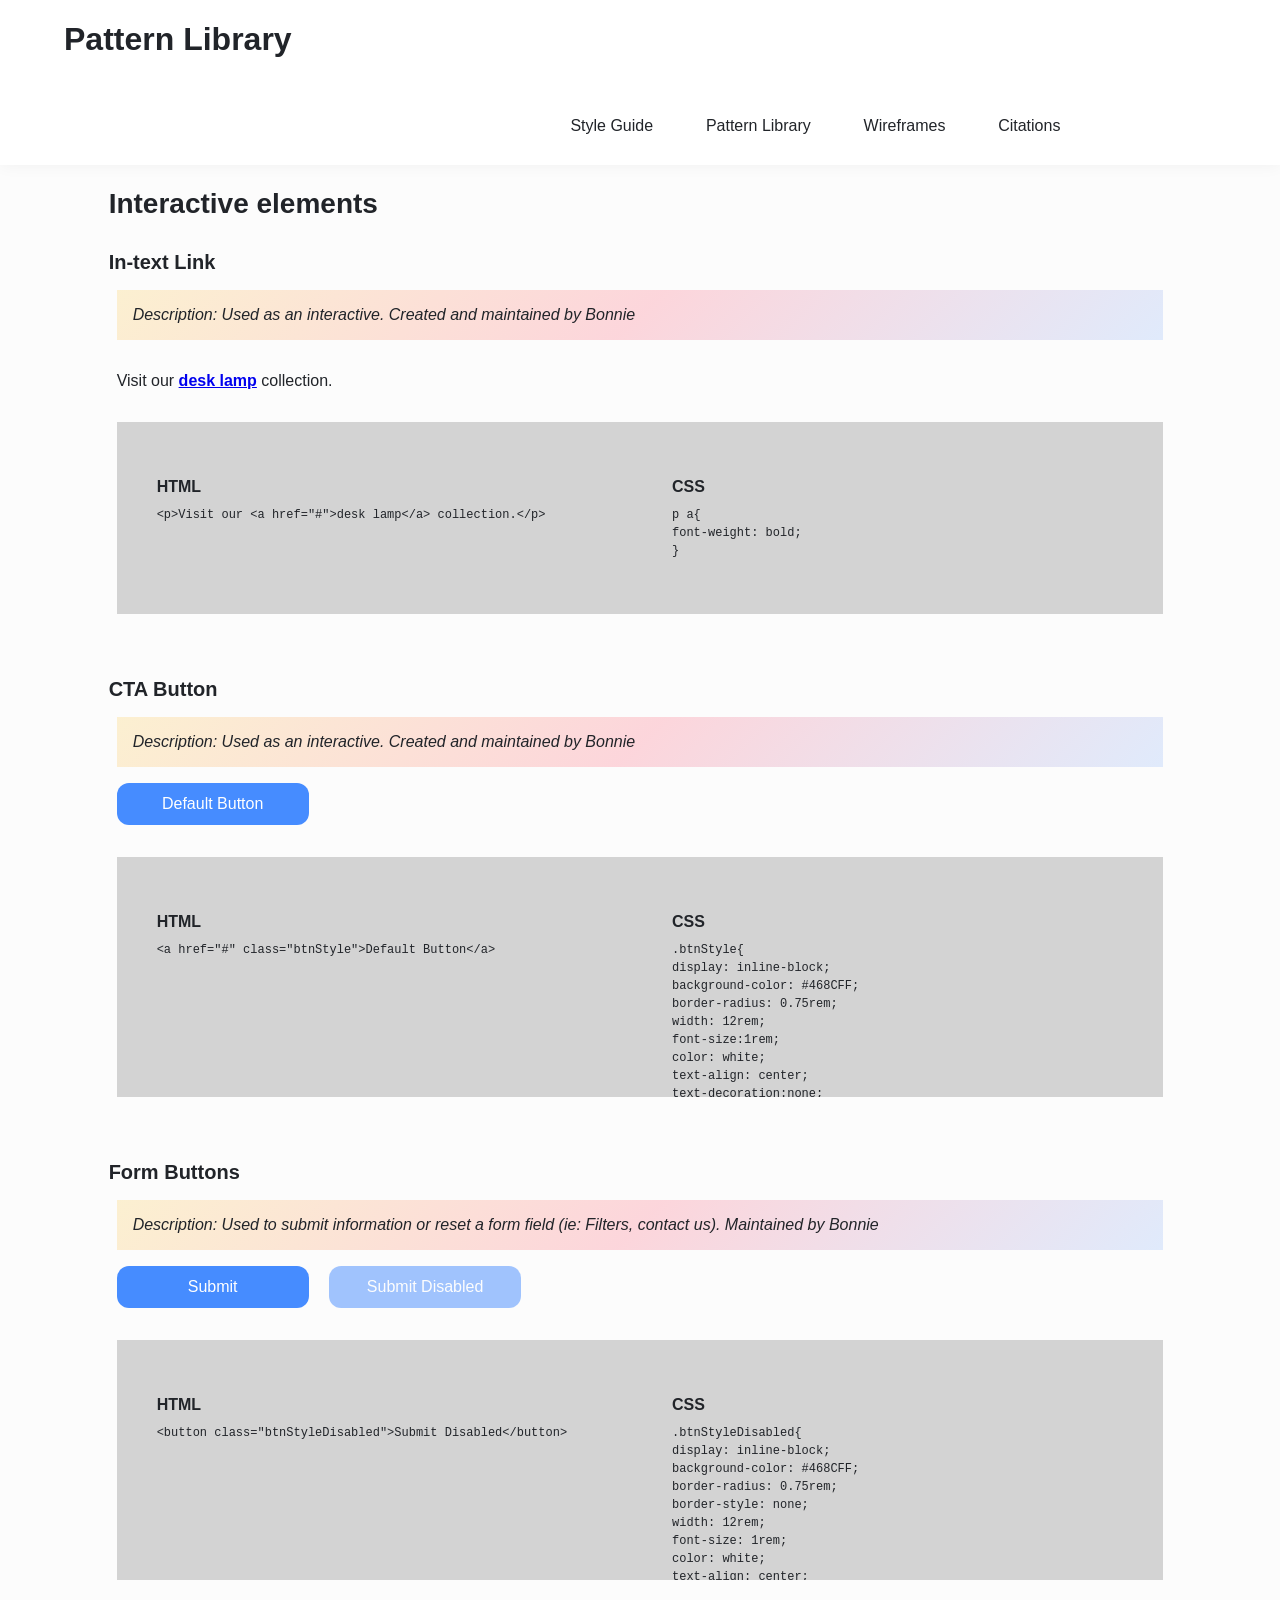
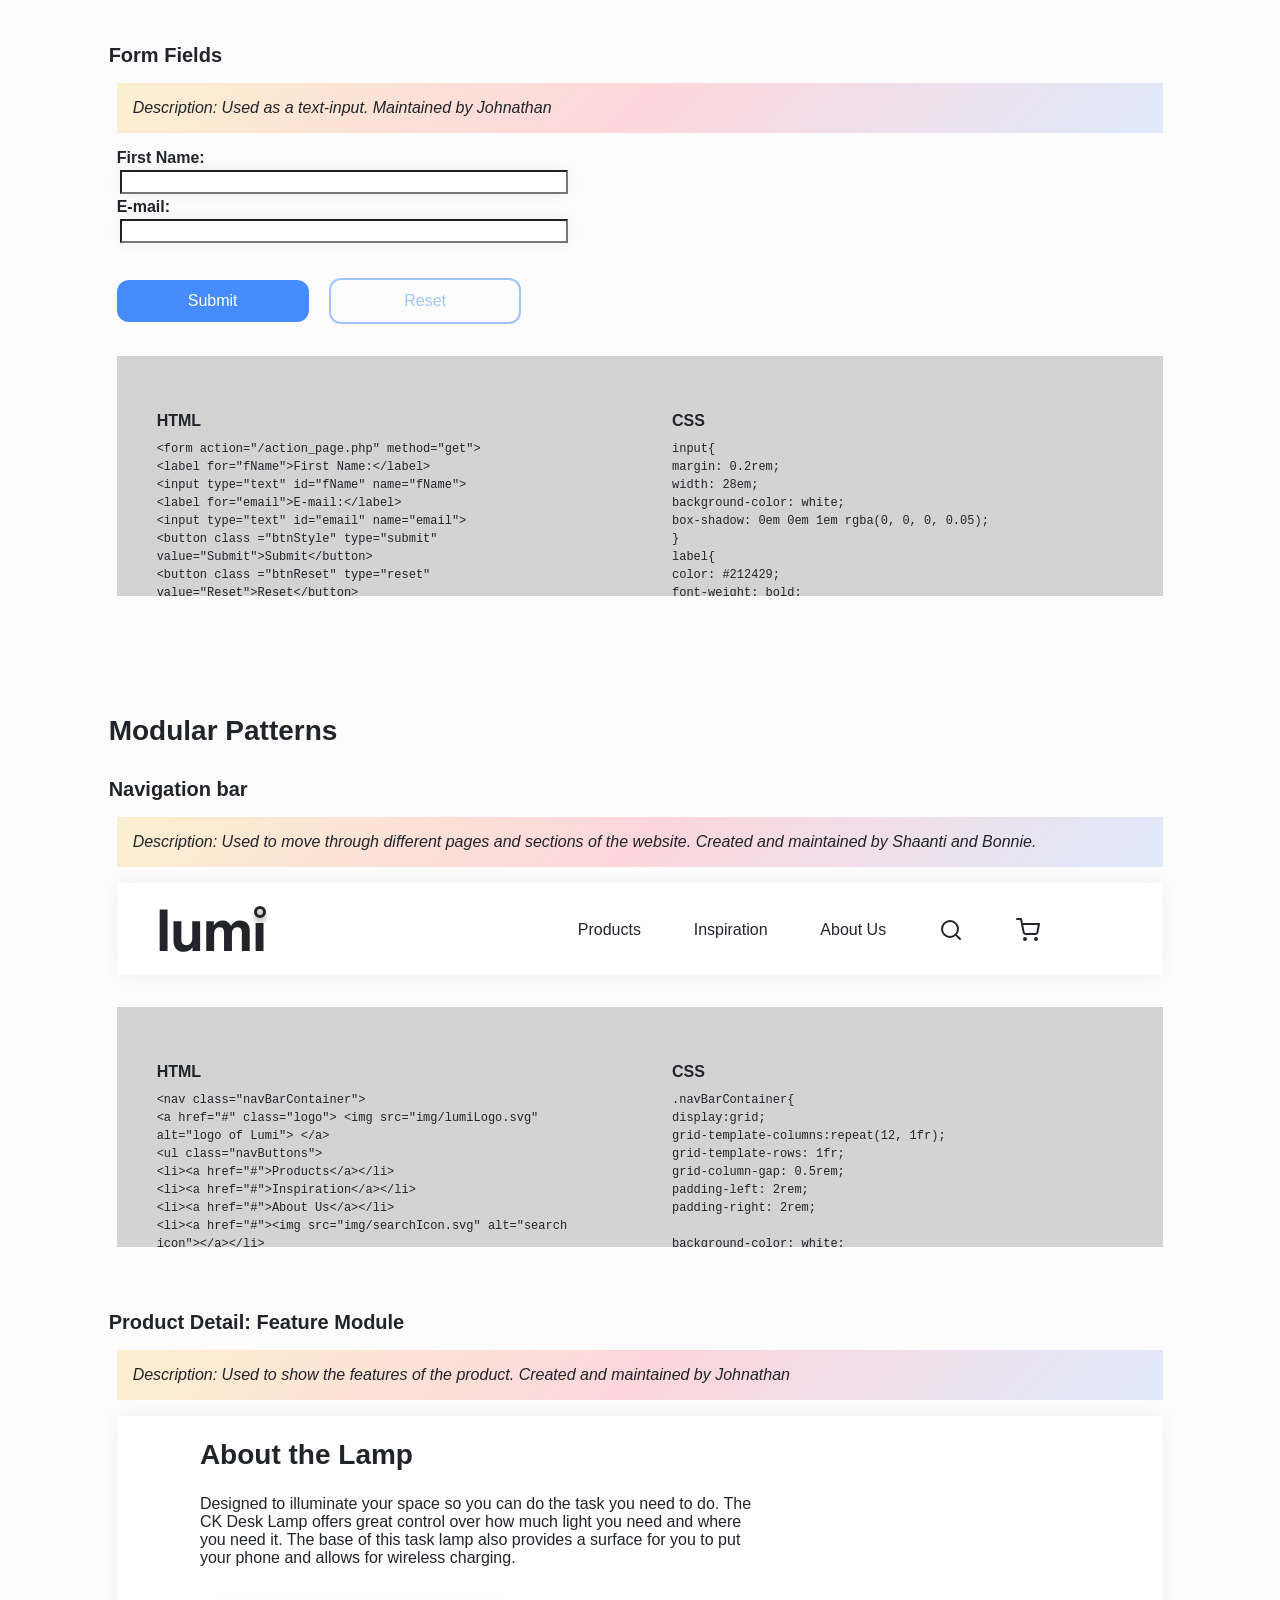
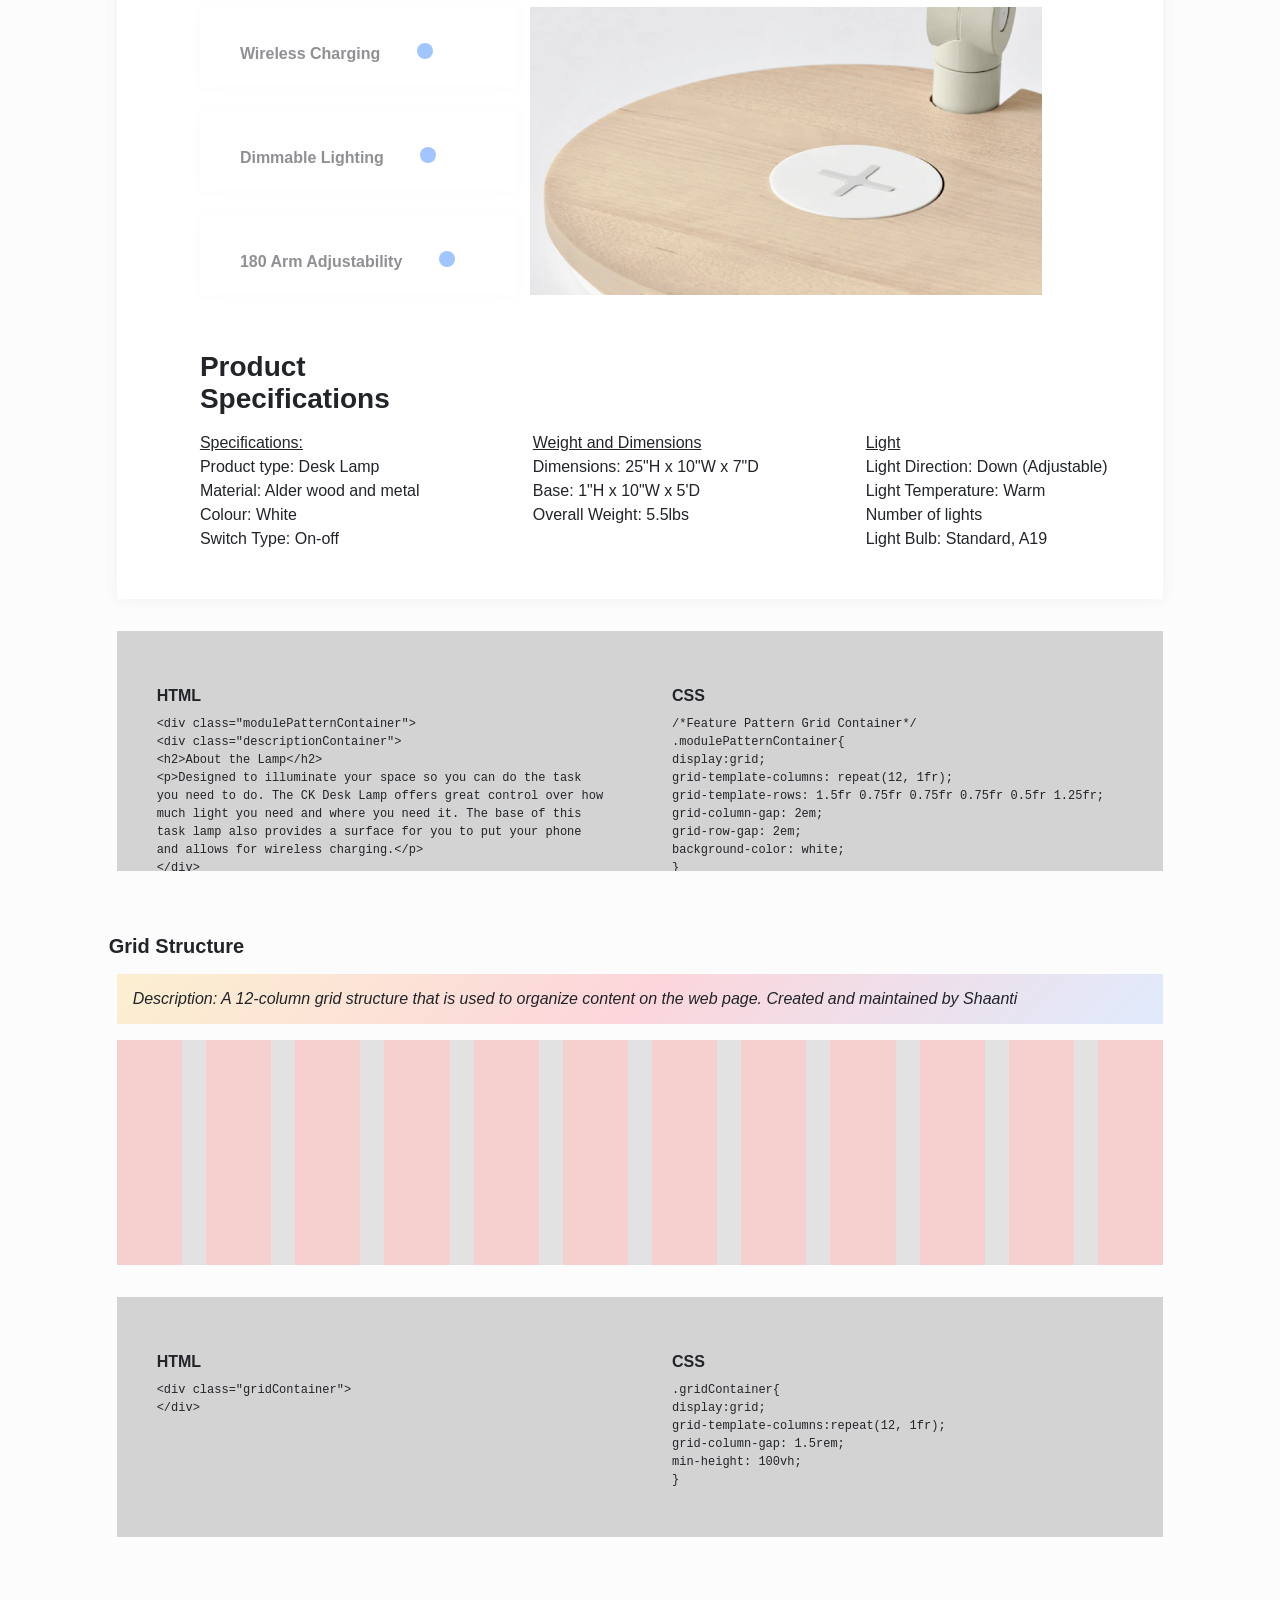
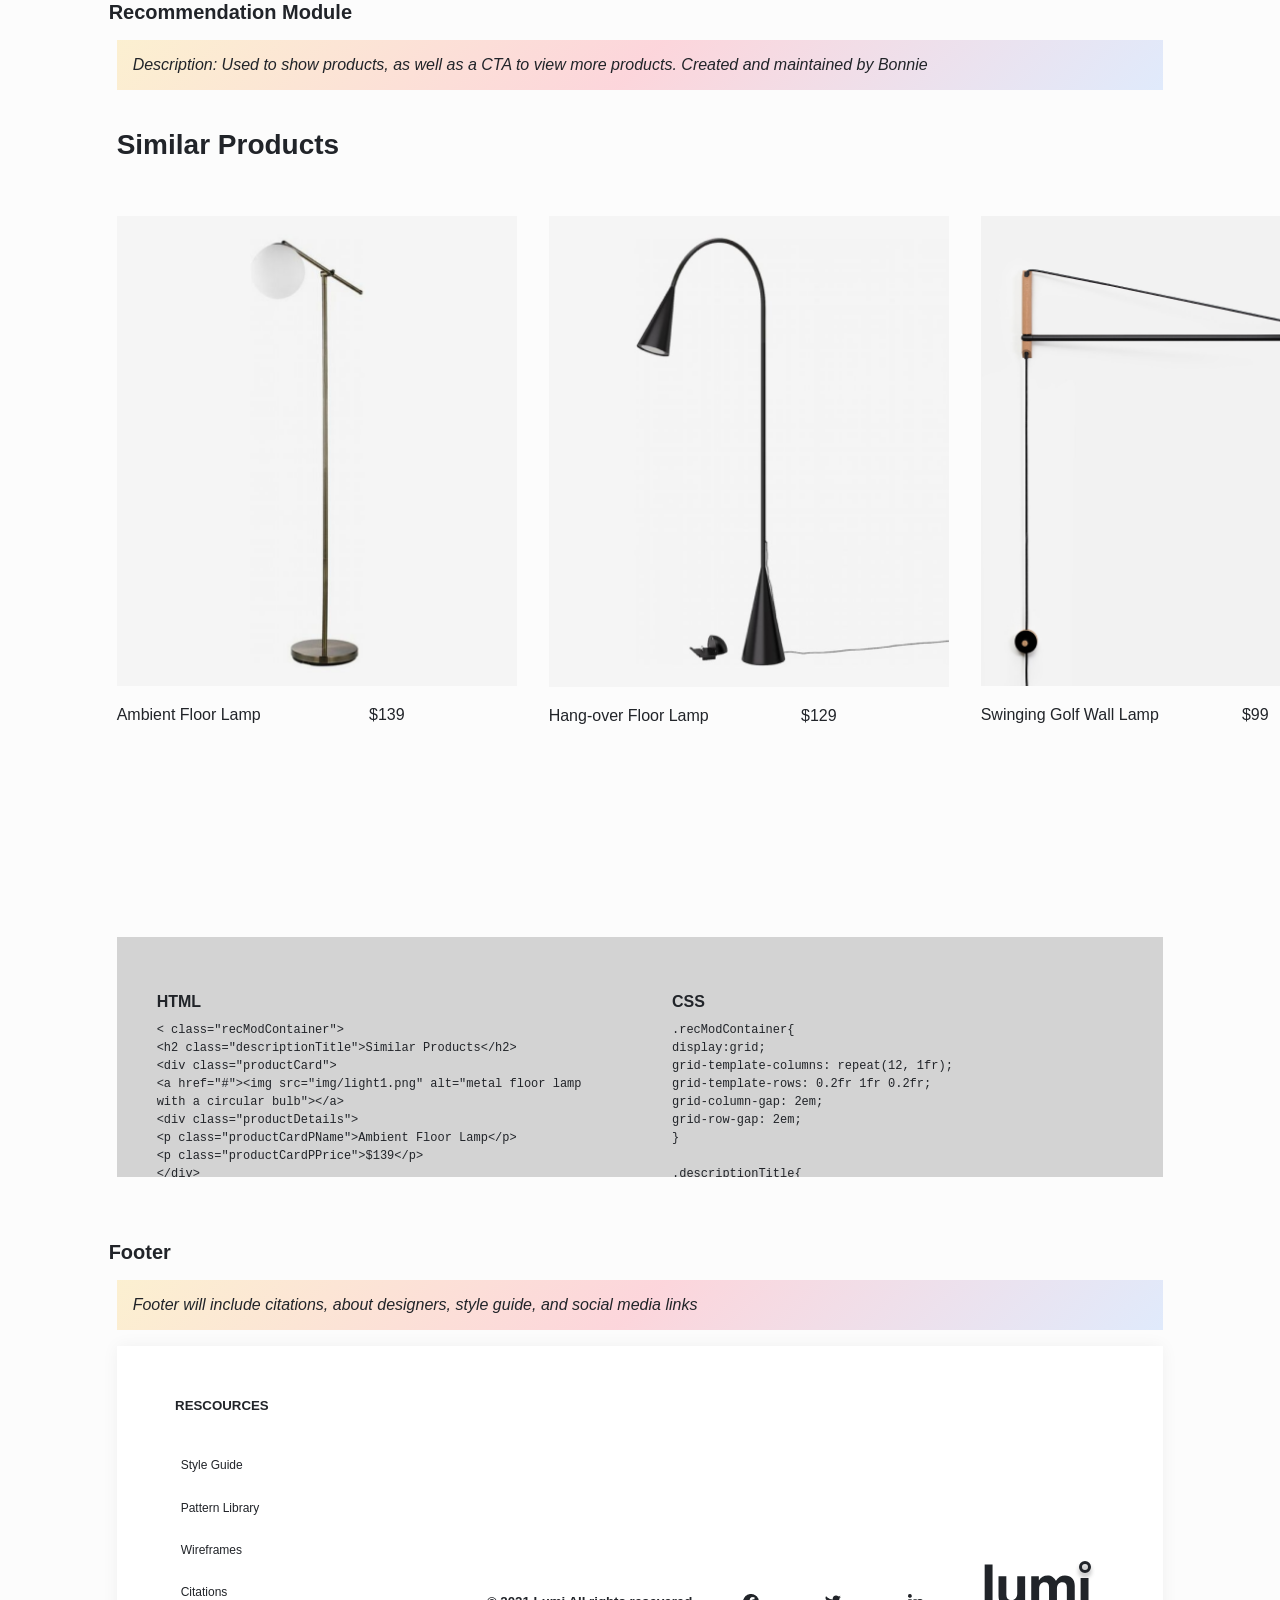
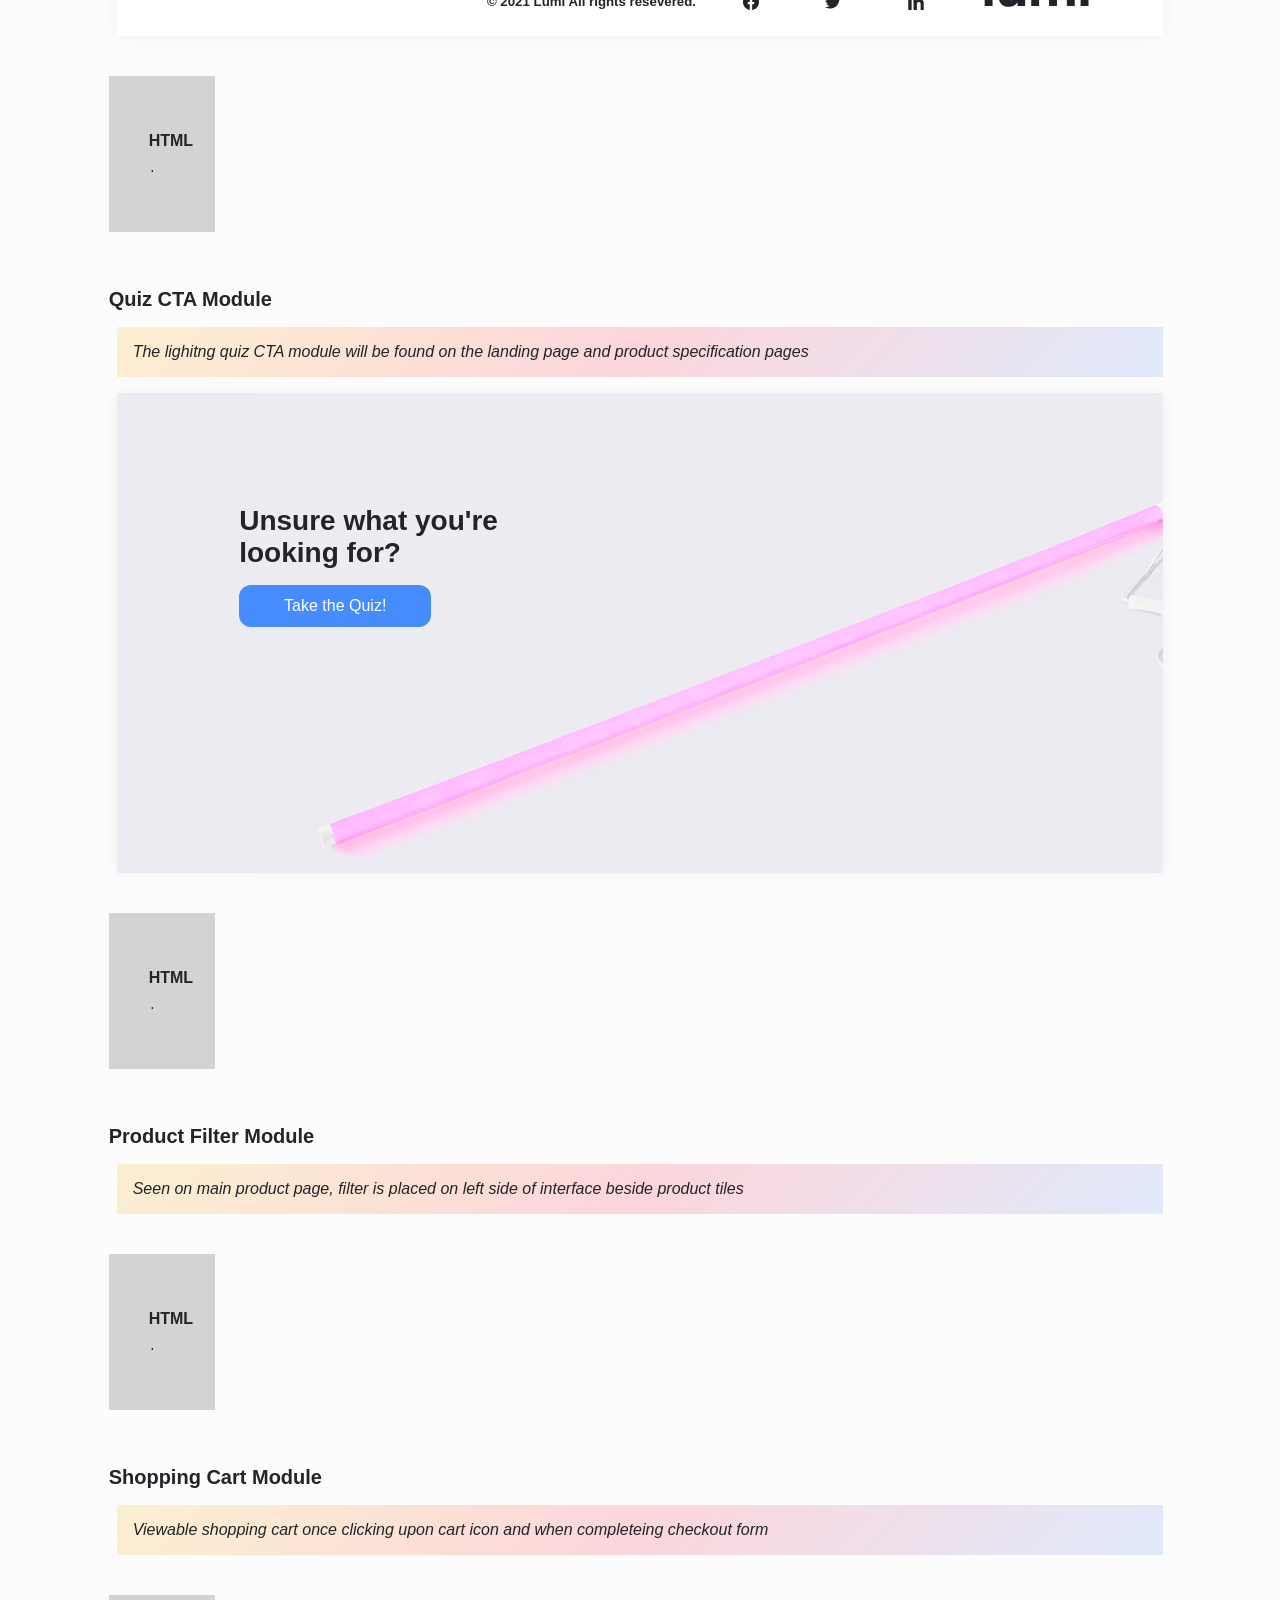
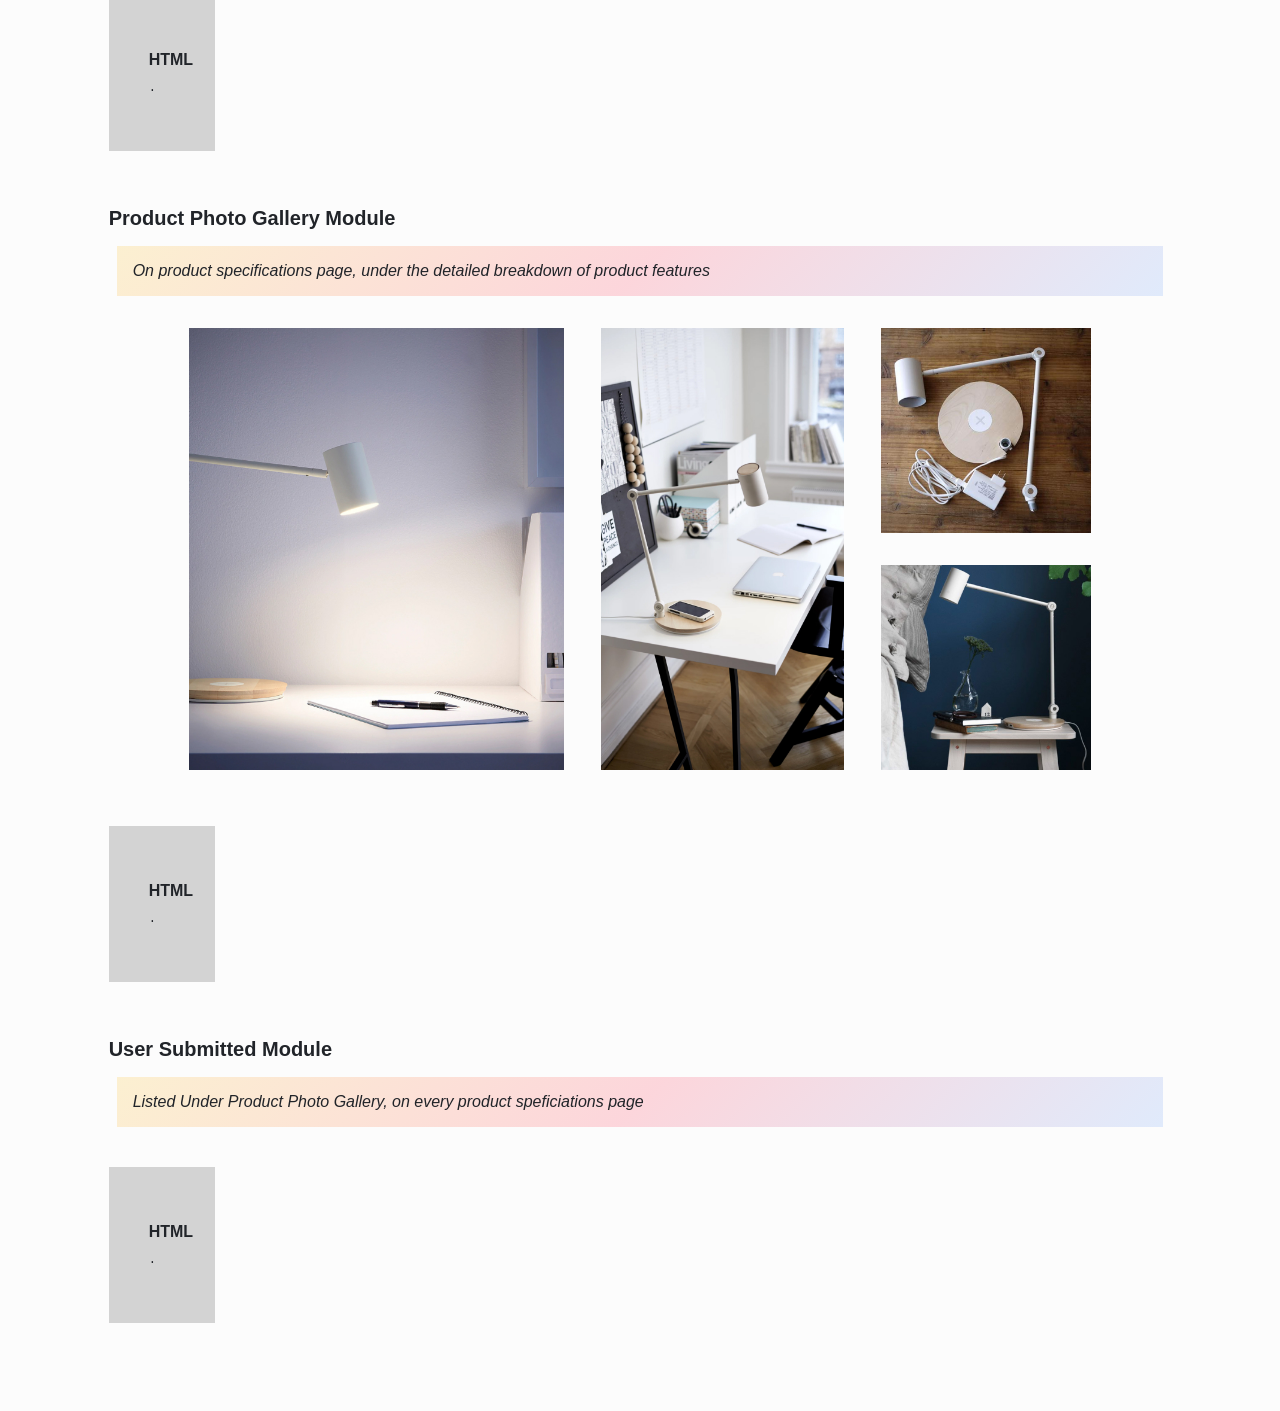
==== commit 57e9bb65: "Added Product Image Gallery Module" ====
--- a/patternLibrary.html
+++ b/patternLibrary.html
@@ -819,6 +819,22 @@
 					<div class="patternContainer">
 						<h4>Product Photo Gallery Module</h4>
 						<p class="note"> On product specifications page, under the detailed breakdown of product features </p>
+						<div class="patternOverview">
+							<div class="productGalleryContainer">
+								<figure class="galleryImg-1">
+									<img src="img/gallery1.jpg" class="productGalImg" alt="Product Image 1">
+								</figure>
+								<figure class="galleryImg-2">
+									<img src="img/gallery2.jpg" class="productGalImg" alt="Product Image 2">
+								</figure>
+								<figure class="galleryImg-3">
+									<img src="img/gallery3.jpg" class="productGalImg" alt="Product Image 3">
+								</figure>			
+								<figure class="galleryImg-4">
+									<img src="img/gallery4.jpg" class="productGalImg" alt="Product Image 4">
+								</figure>					
+							</div>
+						</div>
 						<div class="codeSnippetContainer">
 							<div class="codeSnippetPattern">
 									<p class="codeSnippetTitle">HTML</p>
--- a/css/main.css
+++ b/css/main.css
@@ -413,6 +413,14 @@
 	min-height: 20rem;
 }
 
+/*-----------Product Image Galler Module-----------*/
+.productGalImg{
+	width: 100%;
+	height: 100%;
+	object-fit: cover;
+	display: block;
+}
+
 
 /*-----------Colours-----------*/
 #CTAColour{
--- a/css/grids.css
+++ b/css/grids.css
@@ -353,6 +353,40 @@
 	grid-column: 2/span 2;
 }
 
+/*-----------Product Image Gallery Module-----------*/
+
+.productGalleryContainer{
+	display:grid;
+	grid-template-columns:repeat(12, 1fr);
+	grid-template-rows: repeat(2, 1fr);
+	grid-column-gap: 0.5rem;
+	padding-left: 2rem;
+	padding-right: 2rem;
+}
+
+.galleryImg-1{
+	grid-column: 1/span 6;
+	grid-row: 1/ span 2;
+	padding-right: 2rem;
+}
+
+.galleryImg-2{
+	grid-column: 6/span 4;
+	grid-row: 1/ span 2;
+}
+
+.galleryImg-3{
+	grid-column: 9/span 4;
+	grid-row: 1/ span 1;
+	padding-left: 2rem;
+}
+
+.galleryImg-4{
+	grid-column: 9/span 4;
+	grid-row: 2/ span 1;
+	padding-left: 2rem;
+}
+
 @media screen and (max-width: 85em){
 	.navButtons{
 		grid-column: 6/span 10;
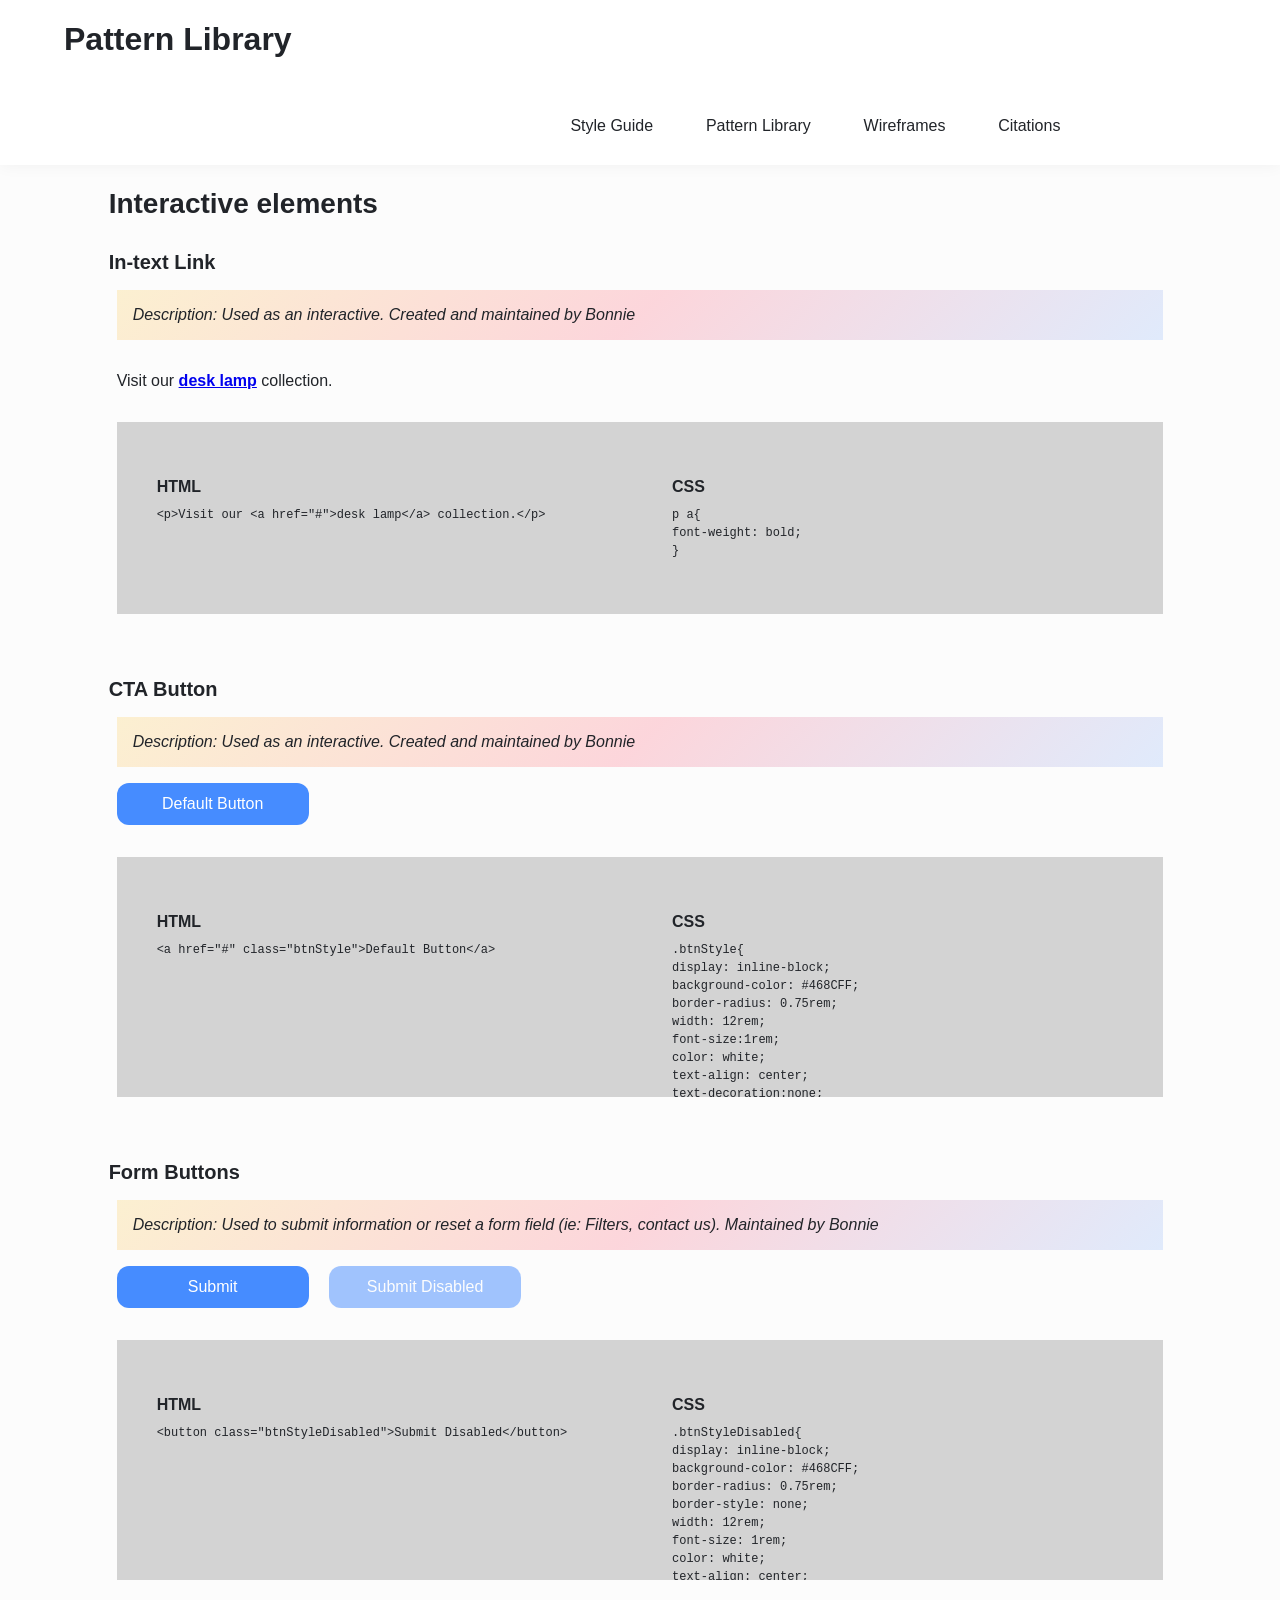
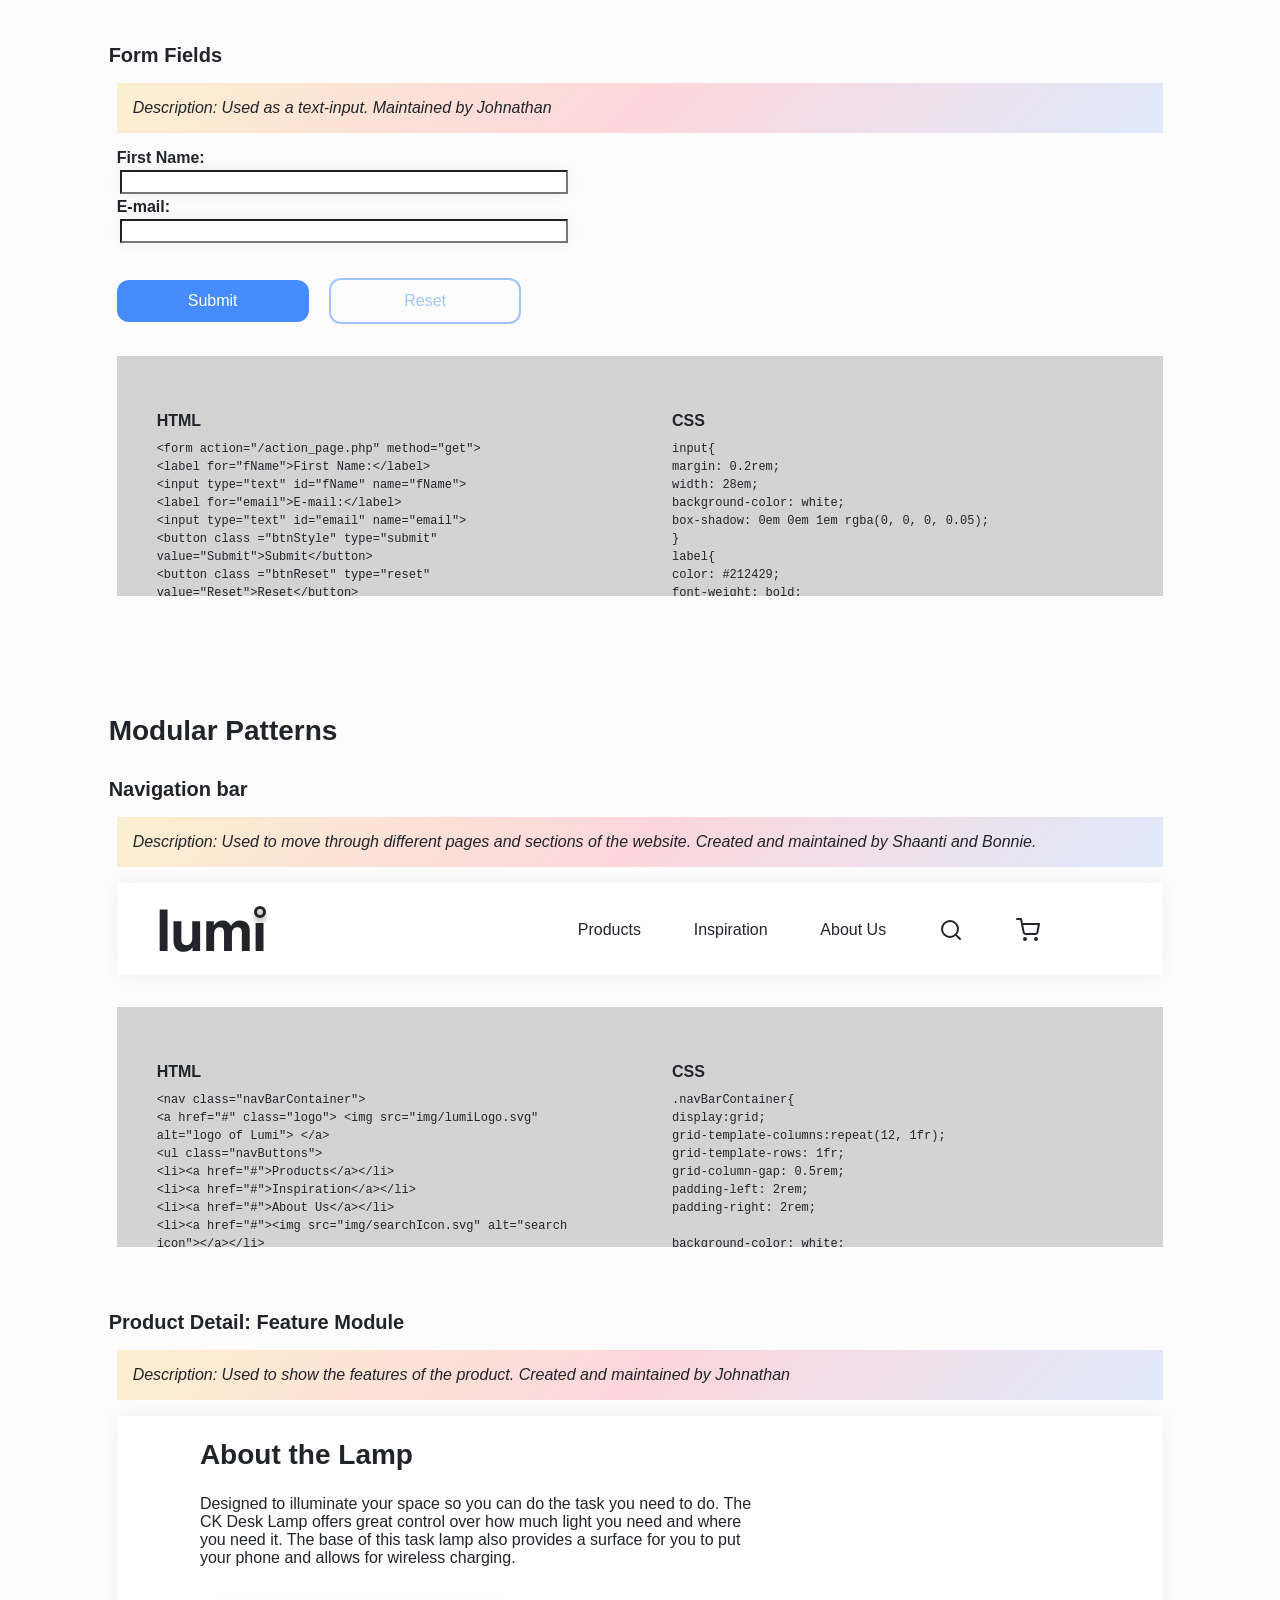
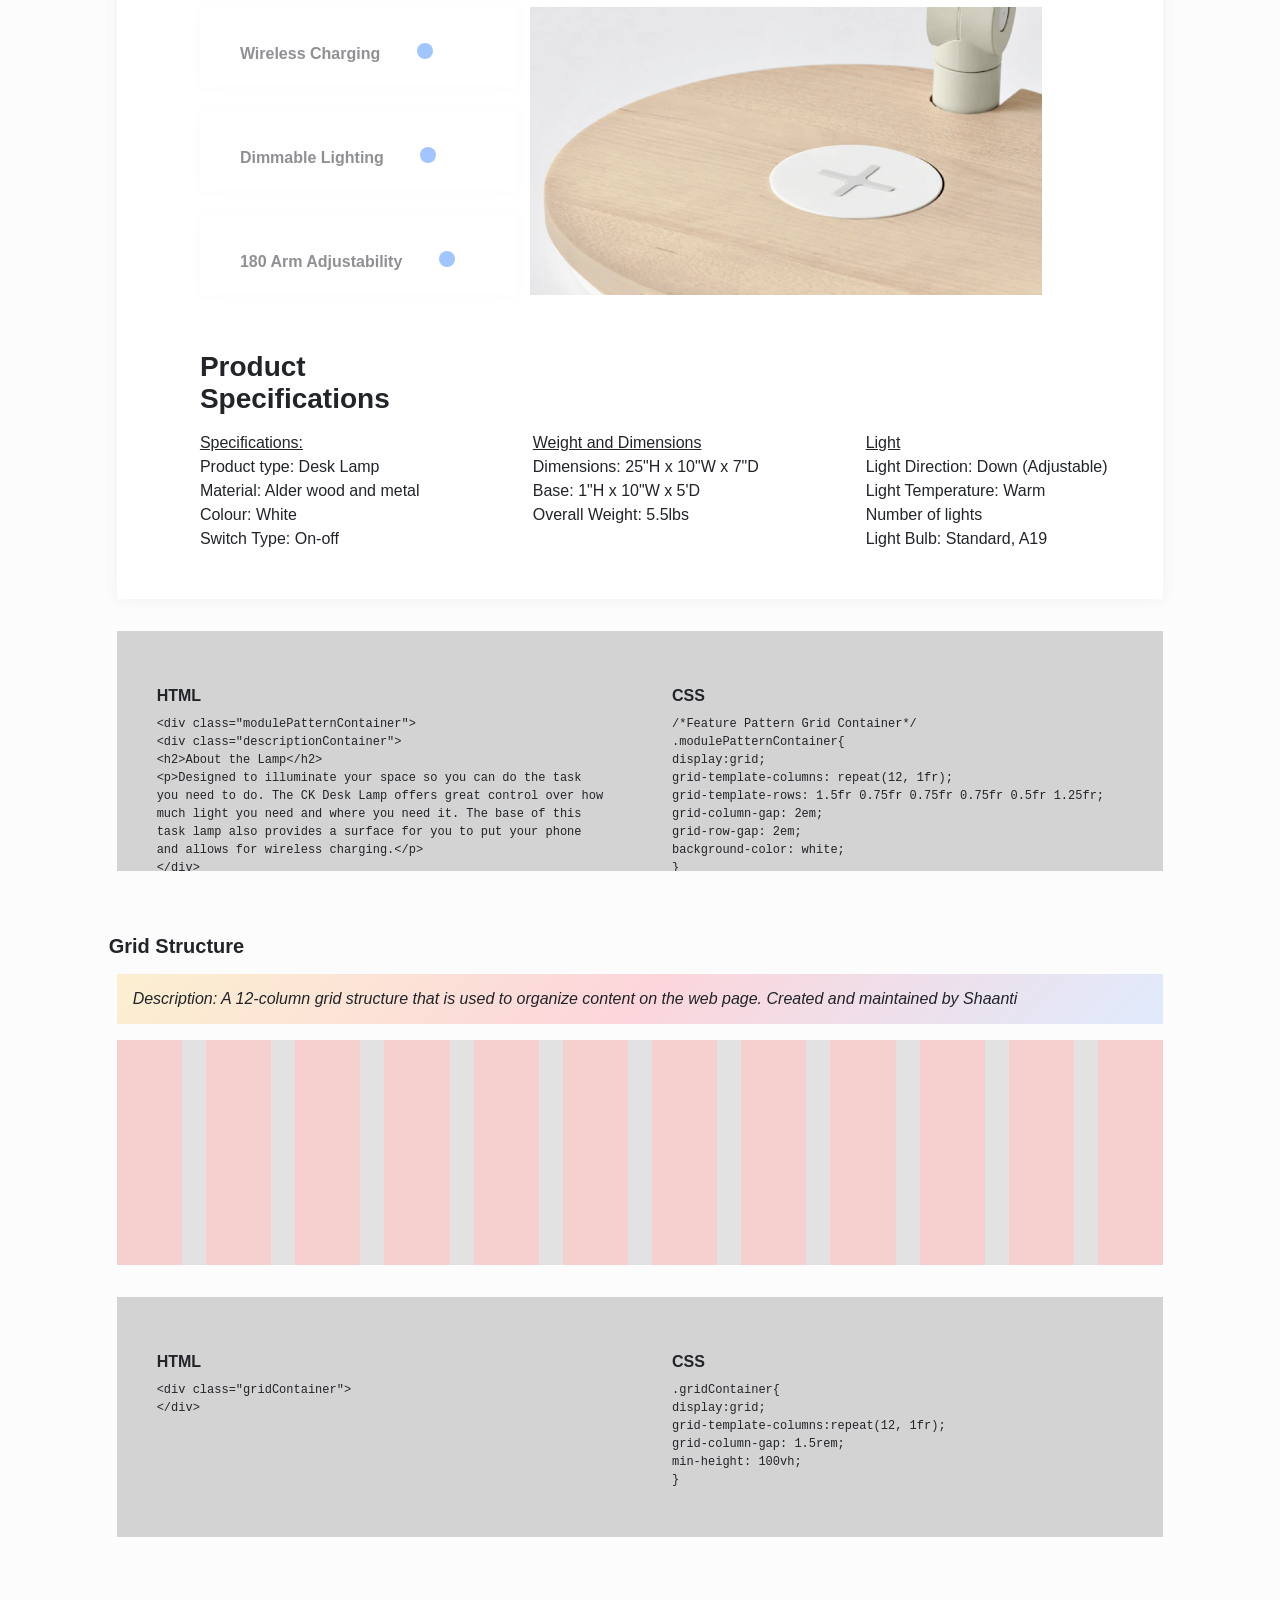
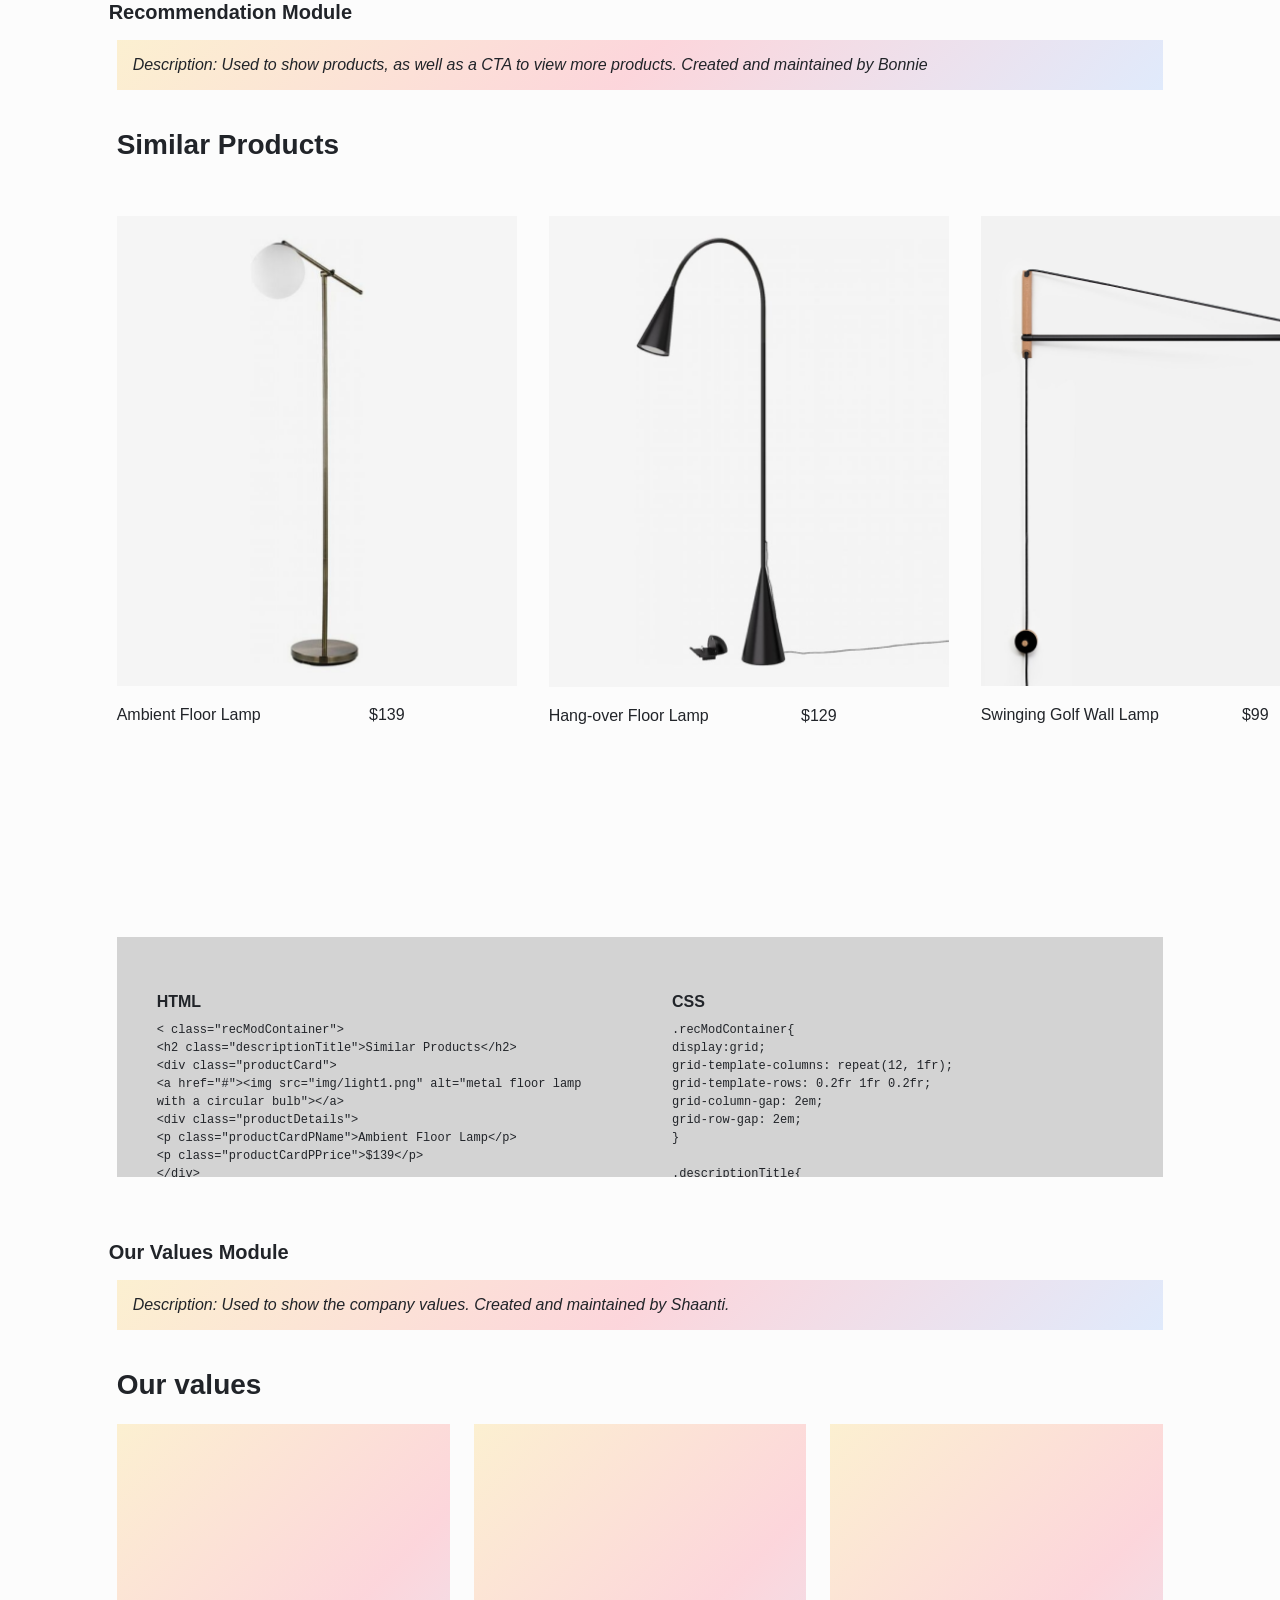
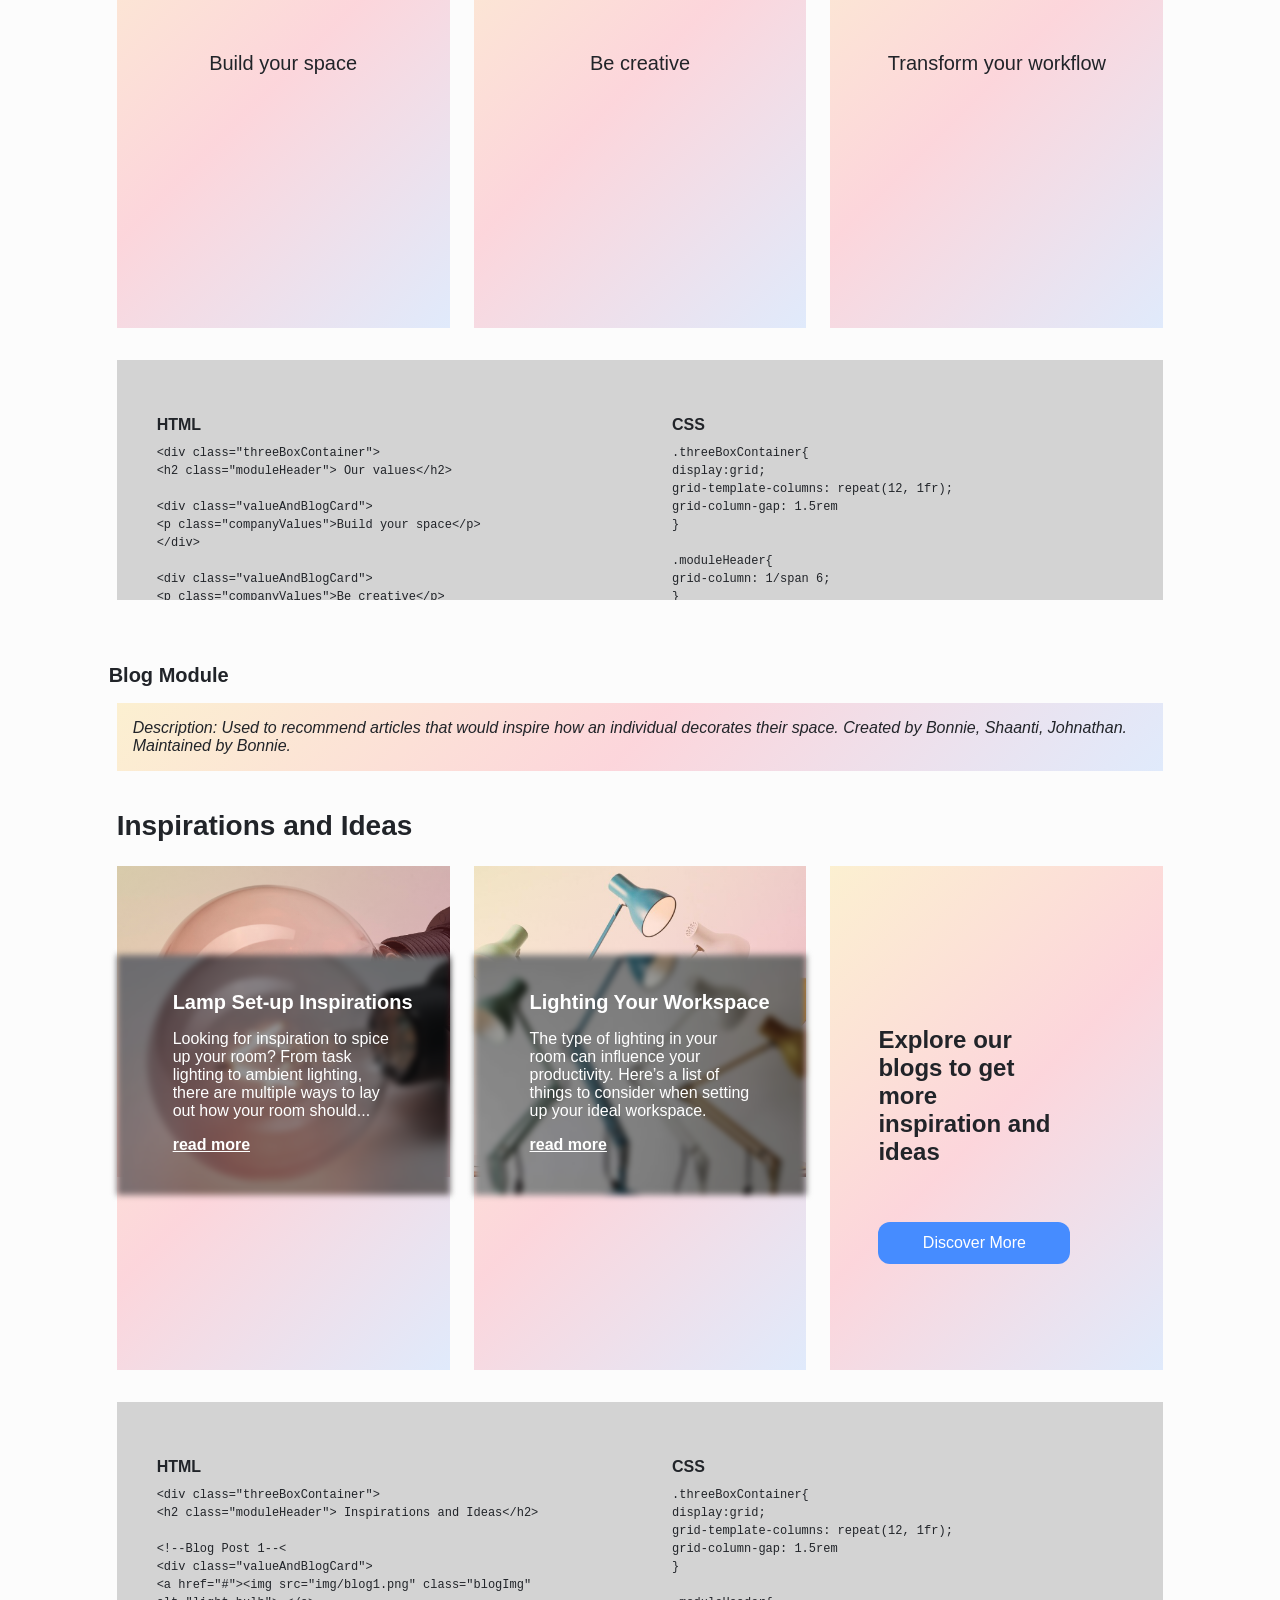
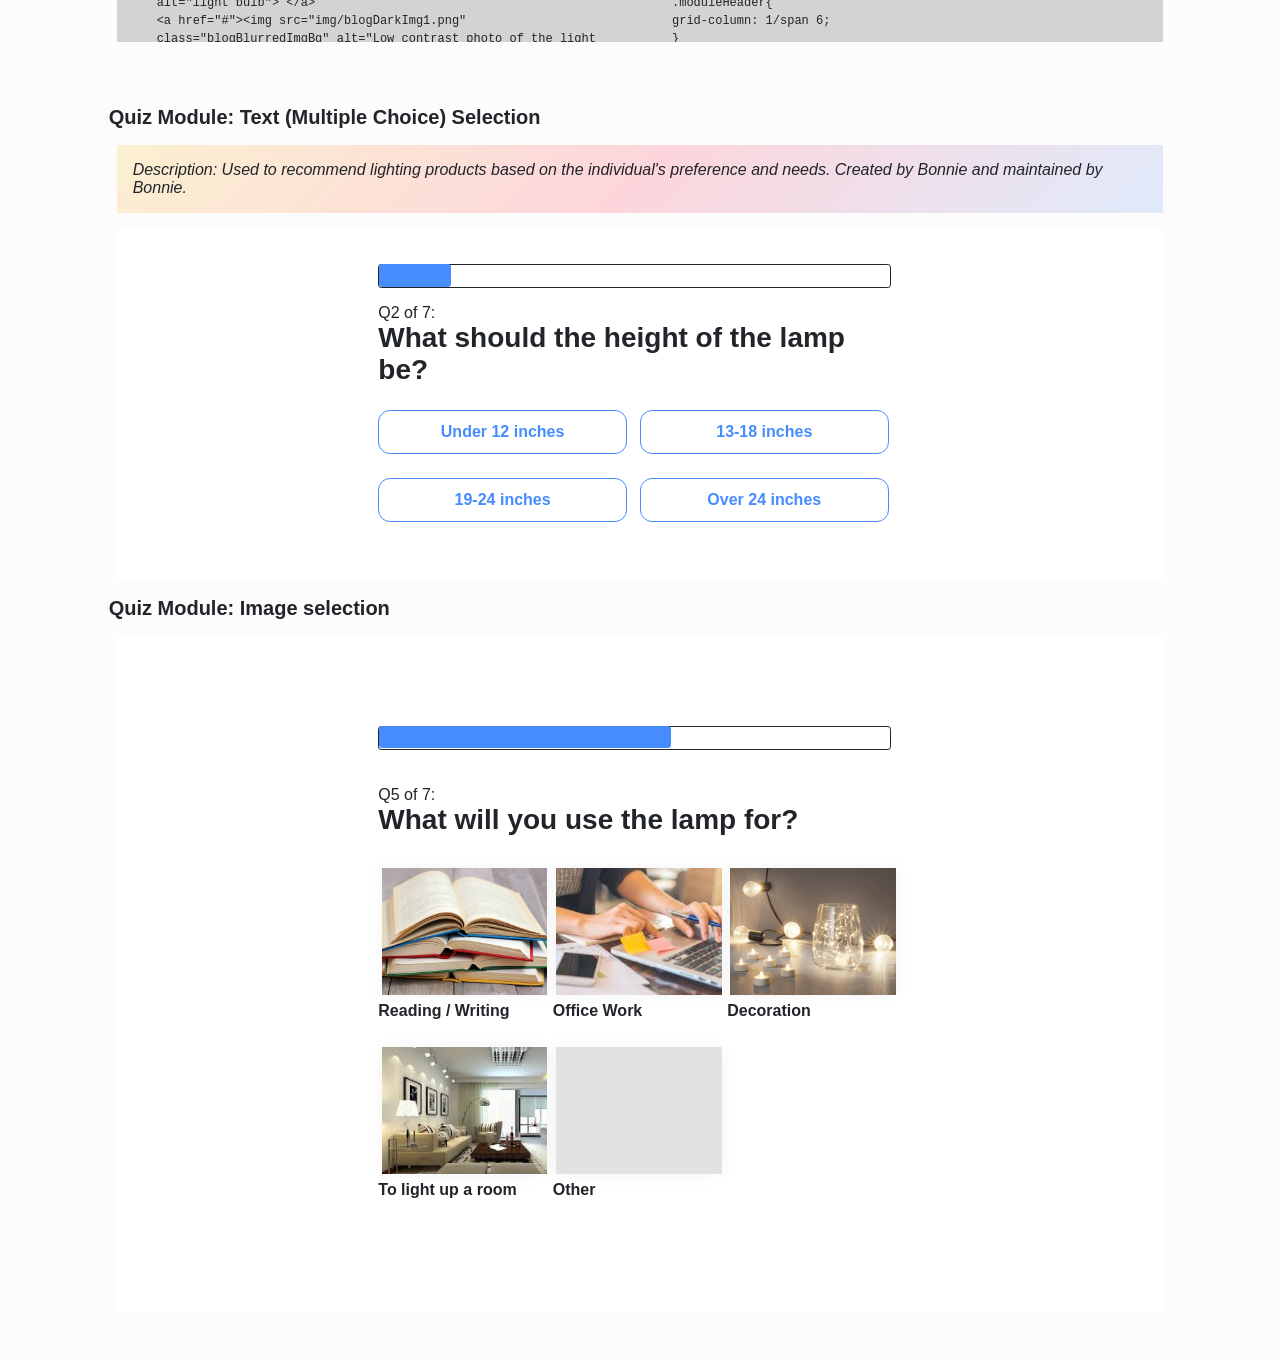
==== commit 3215207e: "Added Quiz Modules" ====
--- a/patternLibrary.html
+++ b/patternLibrary.html
@@ -703,174 +703,310 @@
 						</div>
 					</div>
 				</div>
-					<!--shaanti adding ui elemtents-->
-					<!--Footer Module-->
+
+				<!--Our Values-->
 				<div class="patternContainer">
+					<h4> Our Values Module</h4>
+					<p class="note">Description: Used to show the company values. Created and maintained by Shaanti.</p>
 					
-						<h4>Footer</h4>
-						<p class="note"> Footer will include citations, about designers, style guide, and social media links</p>
-						<div class="patternOverview">
-							<footer class="footBarContainer">
-
-								<ul class="footerButtons">
-									<li><h5>RESCOURCES</h5></li>
-									<li><a href="index.html">Style Guide</a></li>
-									<li><a href="patternLibrary.html">Pattern Library</a></li>
-									<li><a href="wireframes.html">Wireframes</a></li>
-									<li><a href="citations.html">Citations</a></li>
-								</ul>
-								<h5 class="copyRight">© 2021 Lumi All rights resevered.</h5>
-
-								<a href="#" class="iconF"> <img src="img/facebook.png" alt="facebook icon"> </a>
-								<a href="#" class="iconT"> <img src="img/twitter.png" alt="twitter icon"> </a>
-								<a href="#" class="iconL"> <img src="img/linkedin.png" alt="linkedin icon"> </a>
-								<a href="#" class="footerLogo"> <img src="img/lumiLogo.svg" alt="logo of Lumi"> </a>
-
-							</footer>
-						</div>
-						
+					<div class="patternOverview">
+						<div class="threeBoxContainer">
+							<h2 class="moduleHeader"> Our values</h2>
+
+							<div class="valueAndBlogCard">
+								<p class="companyValues">Build your space</p>
+							</div>
+
+							<div class="valueAndBlogCard">
+								<p class="companyValues">Be creative</p>
+							</div>
+
+							<div class="valueAndBlogCard">
+								<p class="companyValues">Transform your workflow</p>
+							</div>
+						</div>
+
 						<div class="codeSnippetContainer">
 							<div class="codeSnippetPattern">
-									<p class="codeSnippetTitle">HTML</p>
-									<code>
-										.
-									</code>
-							</div>
-							<div class="codeSnippetPattern">
-									<p class="codeSnippetTitle">CSS</p>
-									<code>
-										.
-									</code>
-							</div>
-						</div>
-				</div>	
-
-					<!--Quiz CTA Module-->
+								<p class="codeSnippetTitle">HTML</p>
+								<code>
+									&lt;div class="threeBoxContainer"&gt;<br>
+										&lt;h2 class="moduleHeader"&gt; Our values&lt;/h2&gt;<br>
+										<br>
+										&lt;div class="valueAndBlogCard"&gt;<br>
+											&lt;p class="companyValues"&gt;Build your space&lt;/p&gt;<br>
+										&lt;/div&gt;<br>
+										<br>
+										&lt;div class="valueAndBlogCard"&gt;<br>
+											&lt;p class="companyValues"&gt;Be creative&lt;/p&gt;<br>
+										&lt;/div&gt;<br>
+										<br>
+										&lt;div class="valueAndBlogCard"&gt;<br>
+											&lt;p class="companyValues"&gt;Transform your workflow&lt;/p&gt;<br>
+										&lt;/div&gt;<br>
+									&lt;/div&gt;
+								</code>
+							</div>
+
+							<div class="codeSnippetPattern">
+								<p class="codeSnippetTitle">CSS</p>
+								<code>
+									.threeBoxContainer{<br>
+										display:grid;<br>
+										grid-template-columns: repeat(12, 1fr);<br>
+										grid-column-gap: 1.5rem<br>
+									}<br>
+									<br>
+									.moduleHeader{<br>
+										grid-column: 1/span 6;<br>
+									}<br>
+									<br>
+									.valueAndBlogCard{<br>
+										background-image: var(--gradientColour);<br>
+										min-height: 31.5rem;<br>
+										position: relative;<br>
+									}<br>
+									<br>
+									.valueAndBlogCard:first-of-type{<br>
+										grid-column: 1/span 4;<br>
+									}<br>
+									<br>
+									.valueAndBlogCard:nth-of-type(2){<br>
+										grid-column: 5/span 4;<br>
+									}<br>
+									<br>
+									.valueAndBlogCard:last-of-type{<br>
+										grid-column: 9/span 4;<br>
+									}<br>
+									<br>
+									.companyValues{<br>
+										text-align: center;<br>
+										padding-top: 13rem;<br>
+										font-size: 1.25rem;<br>
+									}
+								</code>
+							</div>
+						</div>
+					</div>
+				</div>
+
+				<!-- Blog Module: Inspirations and Ideas-->
 				<div class="patternContainer">
-						<h4>Quiz CTA Module</h4>
-						<p class="note"> The lighitng quiz CTA module will be found on the landing page and product specification pages</p>
-						<div class="patternOverview">
-							<div class="quizBannerContainer">
-								<h2 class="quizBH">Unsure what you're looking for?</h2>
-								<div class="quizCTA">
-									<a href="#" class="btnStyle">Take the Quiz!</a>
+					<h4> Blog Module</h4>
+					<p class="note">Description: Used to recommend articles that would inspire how an individual decorates their space. Created by Bonnie, Shaanti, Johnathan. Maintained by Bonnie.</p>
+					
+					<div class="patternOverview">
+						<div class="threeBoxContainer">
+							<h2 class="moduleHeader"> Inspirations and Ideas</h2>
+
+							<!--Blog Post 1-->
+							<div class="valueAndBlogCard">
+								<a href="#"> <img src="img/blog1.png" class="blogImg" alt="light bulb"> </a>
+								<a href="#"> <img src="img/blogDarkImg1.png" class="blogBlurredImgBg" alt="Low contrast photo of the light bulb"> </a>
+								<div class="blogInfoBackground">
+									<h4 class="blogTitle"> Lamp Set-up Inspirations</h4>
+									<p class="blogDescription"> Looking for inspiration to spice up your room? From task lighting to ambient lighting, there are multiple ways to lay out how your room should...</p>
+									<a href="#" class="inTextCTAStyle">read more</a>
 								</div>
 							</div>
+
+							<!--Blog Post 2-->
+							<div class="valueAndBlogCard">
+								<a href="#"> <img src="img/blog2.png" class="blogImg" alt="Four lamps on a desk"> </a>
+								<a href="#"> <img src="img/blogDarkImg2.png" class="blogBlurredImgBg" alt="Low contrast of four lamps on a desk"> </a>
+								<div class="blogInfoBackground">
+									<h4 class="blogTitle"> Lighting Your Workspace</h4>
+									<p class="blogDescription"> The type of lighting in your room can influence your productivity. Here’s a list of things to consider when setting up your ideal workspace.</p>
+									<a href="#" class="inTextCTAStyle">read more</a>
+								</div>
+							</div>
+
+							<!--CTA for Blog Module-->
+							<div class="valueAndBlogCard">
+								<h3 class="productCardText"> Explore our blogs to get more inspiration and ideas</h3>
+								<a href="#" class="btnStyle" id="blogCTA">Discover More</a>
+							</div>
 						</div>
 
 						<div class="codeSnippetContainer">
 							<div class="codeSnippetPattern">
-									<p class="codeSnippetTitle">HTML</p>
-									<code>
-										.
-									</code>
-							</div>
-							<div class="codeSnippetPattern">
-									<p class="codeSnippetTitle">CSS</p>
-									<code>
-										.
-									</code>
+								<p class="codeSnippetTitle">HTML</p>
+								<code>
+									&lt;div class="threeBoxContainer"&gt;<br>
+										&lt;h2 class="moduleHeader"&gt; Inspirations and Ideas&lt;/h2&gt;<br>
+										<br>
+										&lt;!--Blog Post 1--&lt;<br>
+										&lt;div class="valueAndBlogCard"&gt;<br>
+											&lt;a href="#"&gt;&lt;img src="img/blog1.png" class="blogImg" alt="light bulb"&gt; &lt;/a&gt;<br>
+											&lt;a href="#"&gt;&lt;img src="img/blogDarkImg1.png" class="blogBlurredImgBg" alt="Low contrast photo of the light bulb"&gt; &lt;/a&gt;<br>
+											&lt;div class="blogInfoBackground"&gt;<br>
+												&lt;h4 class="blogTitle"&gt; Lamp Set-up Inspirations&alt;/h4&gt;<br>
+												&lt;p class="blogDescription"&gt; Looking for inspiration to spice up your room? From task lighting to ambient lighting, there are multiple ways to lay out how your room should...&lt;/p&gt;<br>
+												&lt;a href="#" class="inTextCTAStyle"&gt;read more&lt;/a&gt;<br>
+											&lt;/div&gt;<br>
+										&lt;/div&gt;<br>
+										<br>
+										&lt;!--Blog Post 2--&gt;<br>
+										&lt;div class="valueAndBlogCard"&gt;<br>
+											&lt;a href="#"&gt;&lt;img src="img/blog2.png" class="blogImg" alt="Four lamps on a desk"&gt;&lt;/a&gt;<br>
+											&lt;a href="#"&gt;&lt;img src="img/blogDarkImg2.png" class="blogBlurredImgBg" alt="Low contrast of four lamps on a desk"&gt;&lt;/a&gt;<br>
+											&lt;div class="blogInfoBackground"&gt;<br>
+												&lt;h4 class="blogTitle"&gt; Lighting Your Workspace&alt;/h4&gt;<br>
+												&lt;p class="blogDescription"&gt; The type of lighting in your room can influence your productivity. Here’s a list of things to consider when setting up your ideal workspace.&lt;/p&gt;<br>
+												&lt;a href="#" class="inTextCTAStyle"&gt;read more&lt;/a&gt;<br>
+											&lt;/div&gt; <br>
+										&lt;/div&gt; <br>
+										<br>
+										&lt;!--CTA for Blog Module--&gt;<br>
+										&lt;div class="valueAndBlogCard"&gt;<br>
+											&lt;h3 class="productCardText"&gt; Explore our blogs to get more inspiration and ideas&lt;/h3&gt;<br>
+											&lt;a href="#" class="btnStyle" id="productCTA"&gt;Discover More&lt;/a&gt;<br>
+										&lt;/div&gt;<br>
+									&lt;/div&gt;
+								</code>
+							</div>
+
+							<div class="codeSnippetPattern">
+								<p class="codeSnippetTitle">CSS</p>
+								<code>
+									.threeBoxContainer{<br>
+										display:grid;<br>
+										grid-template-columns: repeat(12, 1fr);<br>
+										grid-column-gap: 1.5rem<br>
+									}<br>
+									<br>
+									.moduleHeader{<br>
+										grid-column: 1/span 6;<br>
+									}<br>
+									<br>
+									.valueAndBlogCard{<br>
+										background-image: var(--gradientColour);<br>
+										min-height: 31.5rem;<br>
+										position: relative;<br>
+									}<br>
+									<br>
+									.valueAndBlogCard:first-of-type{<br>
+										grid-column: 1/span 4;<br>
+									}<br>
+									<br>
+									.valueAndBlogCard:nth-of-type(2){<br>
+										grid-column: 5/span 4;<br>
+									}<br>
+									<br>
+									.valueAndBlogCard:last-of-type{<br>
+										grid-column: 9/span 4;<br>
+									}<br>
+									<br>
+									.blogImg{<br>
+										width: 100%;<br>
+										position: relative;<br>
+										z-index: -1;<br>
+									}<br>
+									<br>
+									.blogBlurredImgBg{<br>
+										width: 100%;<br>
+										height: 15rem;<br>
+										object-fit: cover;<br>
+										object-position: 0% 50%;<br>
+										margin-top: -50rem;<br>
+										filter: blur(0.2em);<br>
+									}<br>
+									<br>
+									.blogTitle{<br>
+										color: white;<br>
+										margin-top: -13rem;<br>
+										padding-left: 3.5rem;<br>
+									}<br>
+									<br>
+									.blogDescription{<br>
+										color: white;<br>
+										padding-left: 3.5rem;<br>
+										padding-right: 3.5rem;<br>
+									}<br>
+									<br>
+									.inTextCTAStyle{<br>
+										font-weight: bold;<br>
+										color: white;<br>
+										padding-left: 3.5rem;<br>
+									}<br>
+									<br>
+									.blogInfoBackground{<br>
+										position: absolute;<br>
+										z-index: 1;<br>
+									}<br>
+								</code>
 							</div>
 						</div>
 					</div>
-
-					<!--Product Filter Module-->
-					<div class="patternContainer">
-						<h4>Product Filter Module</h4>
-						<p class="note"> Seen on main product page, filter is placed on left side of interface beside product tiles</p>
-						<div class="codeSnippetContainer">
-							<div class="codeSnippetPattern">
-									<p class="codeSnippetTitle">HTML</p>
-									<code>
-										.
-									</code>
-							</div>
-							<div class="codeSnippetPattern">
-									<p class="codeSnippetTitle">CSS</p>
-									<code>
-										.
-									</code>
-							</div>
+				</div>
+
+				<!-- Quiz Questions Variation 1-->
+				<div class="patternContainer">
+					<h4> Quiz Module: Text (Multiple Choice) Selection</h4>
+					<p class="note">Description: Used to recommend lighting products based on the individual's preference and needs. Created by Bonnie and maintained by Bonnie.</p>
+					
+					<div class="patternOverview">
+						<div class="quizContainer">
+							<div class="progressBarBorder">
+								<div class="progressBarProgress"></div>
+							</div>
+							<p class="questionNumber">Q2 of 7:</p>
+							<h2 class="quizQuestion"> What should the height of the lamp be?</h2>
+							<button class="quizBtnStyle">Under 12 inches</button>
+							<button class="quizBtnStyle">13-18 inches</button>
+							<button class="quizBtnStyle">19-24 inches</button>
+							<button class="quizBtnStyle">Over 24 inches</button>
 						</div>
 					</div>
-					<!--Shopping Cart Module-->
-					<div class="patternContainer">
-						<h4>Shopping Cart Module</h4>
-						<p class="note"> Viewable shopping cart once clicking upon cart icon and when completeing checkout form</p>
-						<div class="codeSnippetContainer">
-							<div class="codeSnippetPattern">
-									<p class="codeSnippetTitle">HTML</p>
-									<code>
-										.
-									</code>
-							</div>
-							<div class="codeSnippetPattern">
-									<p class="codeSnippetTitle">CSS</p>
-									<code>
-										.
-									</code>
-							</div>
-						</div>
-					</div>	
-						<!--Product Filter Module-->
-					
-
-						<!--Product Specification Photo Gallery Module-->
-					<div class="patternContainer">
-						<h4>Product Photo Gallery Module</h4>
-						<p class="note"> On product specifications page, under the detailed breakdown of product features </p>
-						<div class="patternOverview">
-							<div class="productGalleryContainer">
-								<figure class="galleryImg-1">
-									<img src="img/gallery1.jpg" class="productGalImg" alt="Product Image 1">
-								</figure>
-								<figure class="galleryImg-2">
-									<img src="img/gallery2.jpg" class="productGalImg" alt="Product Image 2">
-								</figure>
-								<figure class="galleryImg-3">
-									<img src="img/gallery3.jpg" class="productGalImg" alt="Product Image 3">
-								</figure>			
-								<figure class="galleryImg-4">
-									<img src="img/gallery4.jpg" class="productGalImg" alt="Product Image 4">
-								</figure>					
-							</div>
-						</div>
-						<div class="codeSnippetContainer">
-							<div class="codeSnippetPattern">
-									<p class="codeSnippetTitle">HTML</p>
-									<code>
-										.
-									</code>
-							</div>
-							<div class="codeSnippetPattern">
-									<p class="codeSnippetTitle">CSS</p>
-									<code>
-										.
-									</code>
+				</div>
+
+				<!-- Quiz Questions Variation 2-->
+				<div class="patternContainer">	
+					<h4> Quiz Module: Image selection</h4>		
+					<div class="patternOverview">
+						<div class="quizContainer">
+							<p class="questionNumber">Q5 of 7:</p>
+							<h2 class="quizQuestion"> What will you use the lamp for?</h2>
+
+							<div class="progressBarBorder">
+								<div class="progressBarProgress" id="quizQFive"></div>
+							</div>
+
+							<!-- Embedding an image in a button class: https://stackoverflow.com/questions/8683528/embed-image-in-a-button-element -->
+							<div class="quizCard">
+								<form action="/action_page.php" method="get">
+									<input type="image" src="img/reading.png" class="quizCardImg" alt="books stacked on each other">
+									<label for="readingNWriting">Reading / Writing</label>
+								</form>
+							</div>
+
+							<div class="quizCard">
+								<form action="/action_page.php" method="get">
+									<input type="image" src="img/officeWork.png" class="quizCardImg" alt="person working on a laptop">
+									<label for="readingNWriting">Office Work</label>
+								<form action="/action_page.php" method="get">
+							</div>
+
+							<div class="quizCard">
+								<form action="/action_page.php" method="get">
+									<input type="image" src="img/decoration.png" class="quizCardImg" alt="decorative candle lights">
+									<label for="readingNWriting">Decoration</label>
+								</form>
+							</div>
+							
+							<div class="quizCard">
+								<input type="image" src="img/lightUpRoom.png" class="quizCardImg" alt="living room with a lot of lights">
+								<label for="readingNWriting">To light up a room</label>
+							</div>
+
+							<div class="quizCard">
+								<input type="image" src="img/other.png" class="quizCardImg" alt="blank image">
+								<label for="readingNWriting">Other</label>
 							</div>
 						</div>
 					</div>
-
-						<!--User Submitted Module-->
-					<div class="patternContainer">
-						<h4>User Submitted Module</h4>
-						<p class="note"> Listed Under Product Photo Gallery, on every product speficiations page</p>
-						<div class="codeSnippetContainer">
-							<div class="codeSnippetPattern">
-									<p class="codeSnippetTitle">HTML</p>
-									<code>
-										.
-									</code>
-							</div>
-							<div class="codeSnippetPattern">
-									<p class="codeSnippetTitle">CSS</p>
-									<code>
-										.
-									</code>
-							</div>
-						</div>
-					</div>
-				
+				</div>
+
 			</div>
 
 		</div>
--- a/css/main.css
+++ b/css/main.css
@@ -74,21 +74,14 @@
 	margin-left: 0;
 }
 
-h5{
-	font-family: OpenSans, sans-serif;
-	font-size: 1.25
-	font-weight: 50rem;
-}
-
 body {
 	font-size: 1rem;
 }
 
+
 p a{
 	font-weight: bold;
 }
-
-
 
 /*----------Code Snippet------------*/
 .codeSnippetContainer{
@@ -349,78 +342,122 @@
 	margin-left:-0.5rem; /*centers text*/
 }
 
-/*-----------Footer Module-----------*/
-.footBarContainer{
-	background-color: white;
-	box-shadow: var(--dropShadow);
-}
-
-.footerButtons {
-	list-style-type: none;
-	margin: 1.5rem;
-	padding: 0;
-/*	overflow: hidden;*/
-}
-
-.footerButtons li{
-	float: left;
-	margin: 0.15rem;
-}
-
-.footerButtons a {
-	display: block;
-	font-family: Opensans, sans-serif;
-	font-size: 0.75rem;
-	text-decoration: none;
-	text-align: center;
-	padding: 0.25rem;
-	color: var(--textColour);
-	margin: 0.1rem;
-	margin-top: 0.25rem;
-}
-
-.footerLogo{
-	margin: 0.5rem;
-	margin-top: 13rem;
-}
-
-.copyRight{
-	margin: 0.5rem;
-	margin-top: 15.5rem;
-}
-
-.iconF, .iconT, .iconL{
-	margin: 0.5rem;
-	margin-top: 15rem;
-}
-
-/*-----------Quiz CTA Module-----------*/
-.quizBannerContainer{
-	background-image: url('../img/quizbanner.png');
-	background-repeat: no-repeat;
-	height: 30rem;
-	background-size: cover;
-	box-shadow: var(--dropShadow);
-}
-
-.quizBH{
-	margin: 0.5rem;
-	margin-top: 7rem;
-}
-
-.quizCTA{
-	margin: 0.5rem;
-	min-height: 20rem;
-}
-
-/*-----------Product Image Galler Module-----------*/
-.productGalImg{
+/*-----------Value Module-----------*/
+.valueAndBlogCard{
+	background-image: var(--gradientColour);
+	min-height: 31.5rem;
+	position: relative;
+}
+
+.companyValues{
+	text-align: center;
+	padding-top: 13rem;
+	font-size: 1.25rem;
+}
+
+/*-----------Blog Module-----------*/
+/*How to overlap images (position and z-index property): https://www.w3docs.com/snippets/css/how-to-position-one-image-on-top-of-another-in-html-css.html*/
+.blogImg{
 	width: 100%;
-	height: 100%;
+	position: relative;
+	z-index: -1;
+}
+
+.blogBlurredImgBg{
+	width: 100%;
+	height: 15rem;
 	object-fit: cover;
-	display: block;
-}
-
+	object-position: 0% 50%;
+	margin-top: -50rem;
+	filter: blur(0.2em);
+}
+
+.blogTitle{
+	color: white;
+	margin-top: -13rem;
+	padding-left: 3.5rem;
+}
+
+.blogDescription{
+	color: white;
+	padding-left: 3.5rem;
+	padding-right: 3.5rem;
+}
+
+.inTextCTAStyle{
+	font-weight: bold;
+	color: white;
+	padding-left: 3.5rem;
+}
+
+.blogInfoBackground{
+	position: absolute;
+	z-index: 1;
+}
+
+#blogCTA{
+	margin-top: 2rem;
+	margin-left: 3rem;
+}
+
+/*-----------Quiz Module-----------*/
+.quizContainer{
+	background-color: white;	
+}
+
+.progressBarBorder{
+	width: 98%;
+	height: 1.5rem;
+	background-color: white;
+	border-radius: 0.2rem;
+	border: 0.1rem solid var(--textColour);
+}
+
+.progressBarProgress{
+	width: 14%;
+	height: 1.4rem;
+	background-color: var(--CTAColour);
+	border-radius: 0.2rem;
+	margin-top: -0.05rem;
+}
+
+.quizQuestion{
+	margin-top: -1rem;
+}
+
+/*-----------Quiz (Text MC)-----------*/
+.quizBtnStyle{
+	display: inline-block;
+	background-color: white;
+	border-radius: 0.75rem;
+	border: 0.1rem solid var(--CTAColour);
+	width: 95%;
+	font-weight: bold;
+	font-size:1rem;
+	color: var(--CTAColour);
+	text-align: center;
+	text-decoration:none;
+	padding: 0.75em;
+	margin-bottom: 1.5rem;
+}
+
+.quizBtnStyle:hover{
+	border: 0.2rem solid var(--CTAColour);
+}
+
+/*-----------Quiz (Image selection)-----------*/
+.quizCardImg{
+	width: 95%;
+}
+
+.quizCard{
+	margin-bottom: 1.5rem;
+}
+
+/*Progress Bar: Q5 of 7*/
+#quizQFive{
+	width: 57%;
+}
 
 /*-----------Colours-----------*/
 #CTAColour{
--- a/css/grids.css
+++ b/css/grids.css
@@ -19,7 +19,6 @@
 	padding-left: 4rem;
 }
 
-
 h1{
 	grid-column: 1/span 7;
 }
@@ -37,6 +36,11 @@
 
 .patternContainer h4, p.note{
 	grid-column: 1/span 10;
+}
+
+/*Module typography*/
+.moduleHeader{
+	grid-column: 1/span 6;
 }
 
 
@@ -203,6 +207,98 @@
 	grid-column-gap: 2rem;
 }
 
+/*Container for 3 boxes (Used for Company Values and Blog Module)*/
+.threeBoxContainer{
+	display:grid;
+	grid-template-columns: repeat(12, 1fr);
+	grid-column-gap: 1.5rem
+}
+
+/*Our Values Module*/
+.valueAndBlogCard:first-of-type{
+	grid-column: 1/span 4;
+}
+
+.valueAndBlogCard:nth-of-type(2){
+	grid-column: 5/span 4;
+}
+
+.valueAndBlogCard:last-of-type{
+	grid-column: 9/span 4;
+}
+
+/*Quiz Text Multiple Choice*/
+.quizContainer{
+	display:grid;
+	grid-template-columns: repeat(12, 1fr);
+	grid-template-rows: 0.5fr 0.25fr 0.25fr 0.25fr 0.25fr 0.25fr 0.25fr 0.25fr;
+}
+
+.progressBarBorder{
+	grid-column: 4/span 6;
+	grid-row: 2/span 1;
+}
+.questionNumber{
+	grid-column: 4/span 6;
+	grid-row: 3/span 1;
+}
+
+.quizQuestion{
+	grid-column: 4/span 6;
+	grid-row: 4/span 1;
+}
+
+.quizBtnStyle:first-of-type{
+	grid-column: 4/span 3;
+	grid-row: 5/span 1;
+}
+
+.quizBtnStyle:nth-of-type(2){
+	grid-column: 7/span 3;
+	grid-row: 5/span 1;
+}
+
+.quizBtnStyle:nth-of-type(3){
+	grid-column: 4/span 3;
+	grid-row: 6/span 1;
+}
+
+.quizBtnStyle:last-of-type{
+	grid-column: 7/span 3;
+	grid-row: 6/span 1;
+}
+
+/*Quiz Image Selection*/
+/*.quizCard:first-of-type{
+	grid-column: 4/span 3;
+	grid-row: 5/span 1;
+}*/
+
+.quizCard:nth-of-type(2){
+	grid-column: 4/span 2;
+	grid-row: 5/span 1;
+}
+
+.quizCard:nth-of-type(3){
+	grid-column: 6/span 2;
+	grid-row: 5/span 1;
+}
+
+.quizCard:nth-of-type(4){
+	grid-column: 8/span 2;
+	grid-row: 5/span 1;
+}
+
+.quizCard:nth-of-type(5){
+	grid-column: 4/span 2;
+	grid-row: 6/span 1;
+}
+
+.quizCard:last-of-type{
+	grid-column: 6/span 2;
+	grid-row: 6/span 1;
+}
+
 @media screen and (max-width: 125em){
 	.navButtons{
 		grid-column: 8/span 8;
@@ -295,96 +391,6 @@
 		grid-row-start: 4;
 		grid-column: 2/span 3;
 	}
-}
-
-/*-----------Footer Modular Patterns-----------*/
-/*Footer*/
-.footBarContainer{
-	display:grid;
-	grid-template-columns:repeat(12, 1fr);
-	grid-template-rows: 1fr;
-	grid-column-gap: 0.5rem;
-	padding-left: 2rem;
-	padding-right: 2rem;
-}
-
-.footerButtons{
-	grid-column: 1/span 2;
-}
-
-.footerLogo{
-	grid-column: 11/span 2;
-
-}
-
-.copyRight{
-	grid-column: 5/span 3;
-}
-
-.iconF{
-	grid-column: 8/span 1;
-}
-
-.iconT{
-	grid-column: 9/span 1;
-}
-
-.iconL{
-	grid-column: 10/span 1;
-
-}
-/*-----------Quiz CTA Module-----------*/
-
-.quizBannerContainer{
-	display:grid;
-	grid-template-columns:repeat(12, 1fr);
-	grid-template-rows: 1fr;
-	grid-column-gap: 0.5rem;
-	padding-left: 2rem;
-	padding-right: 2rem;
-}
-
-.quizBH{
-	grid-column: 2/span 4;
-}
-
-.quizCTA
-{
-	grid-column: 2/span 2;
-}
-
-/*-----------Product Image Gallery Module-----------*/
-
-.productGalleryContainer{
-	display:grid;
-	grid-template-columns:repeat(12, 1fr);
-	grid-template-rows: repeat(2, 1fr);
-	grid-column-gap: 0.5rem;
-	padding-left: 2rem;
-	padding-right: 2rem;
-}
-
-.galleryImg-1{
-	grid-column: 1/span 6;
-	grid-row: 1/ span 2;
-	padding-right: 2rem;
-}
-
-.galleryImg-2{
-	grid-column: 6/span 4;
-	grid-row: 1/ span 2;
-}
-
-.galleryImg-3{
-	grid-column: 9/span 4;
-	grid-row: 1/ span 1;
-	padding-left: 2rem;
-}
-
-.galleryImg-4{
-	grid-column: 9/span 4;
-	grid-row: 2/ span 1;
-	padding-left: 2rem;
 }
 
 @media screen and (max-width: 85em){
@@ -724,27 +730,28 @@
 		grid-column: 1/span 9;
 		grid-row-start: 5;
 	}
-
-	@media screen and (max-width: 57em){
-		.imgContainer{
-			margin-left: 3.9rem;
-		}
-
-		.imgContainer img{
-			width: 37rem;
-		}
-
-		.featureBtn{
-			padding-left: 7rem;
-		}
-
-		@media screen and (max-width: 55em){
-		.imgContainer{
-			margin-left: 2.9rem;
-		}
-
-		.imgContainer img{
-			width: 26rem;
-		}
+}
+
+@media screen and (max-width: 57em){
+	.imgContainer{
+		margin-left: 3.9rem;
+	}
+
+	.imgContainer img{
+		width: 37rem;
+	}
+
+	.featureBtn{
+		padding-left: 7rem;
+	}
+}
+
+@media screen and (max-width: 55em){
+	.imgContainer{
+		margin-left: 2.9rem;
+	}
+
+	.imgContainer img{
+		width: 26rem;
 	}
 }
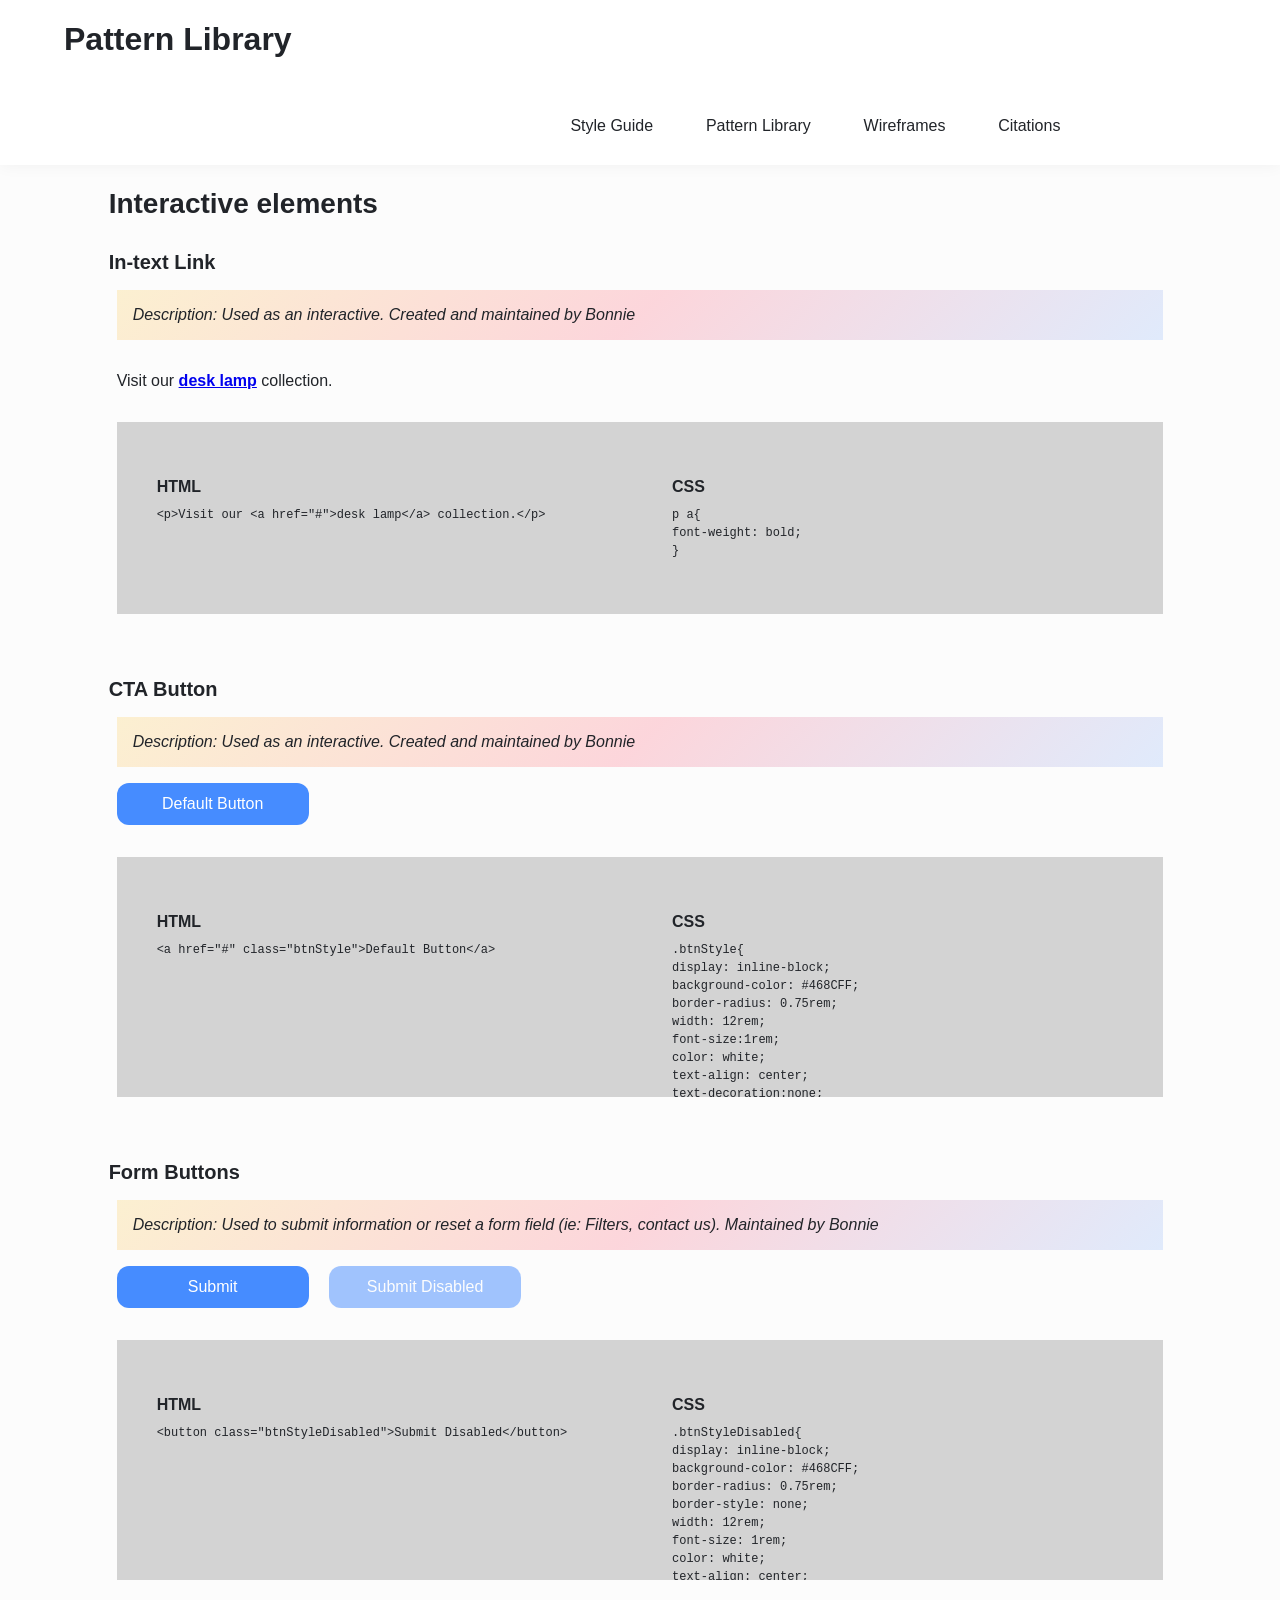
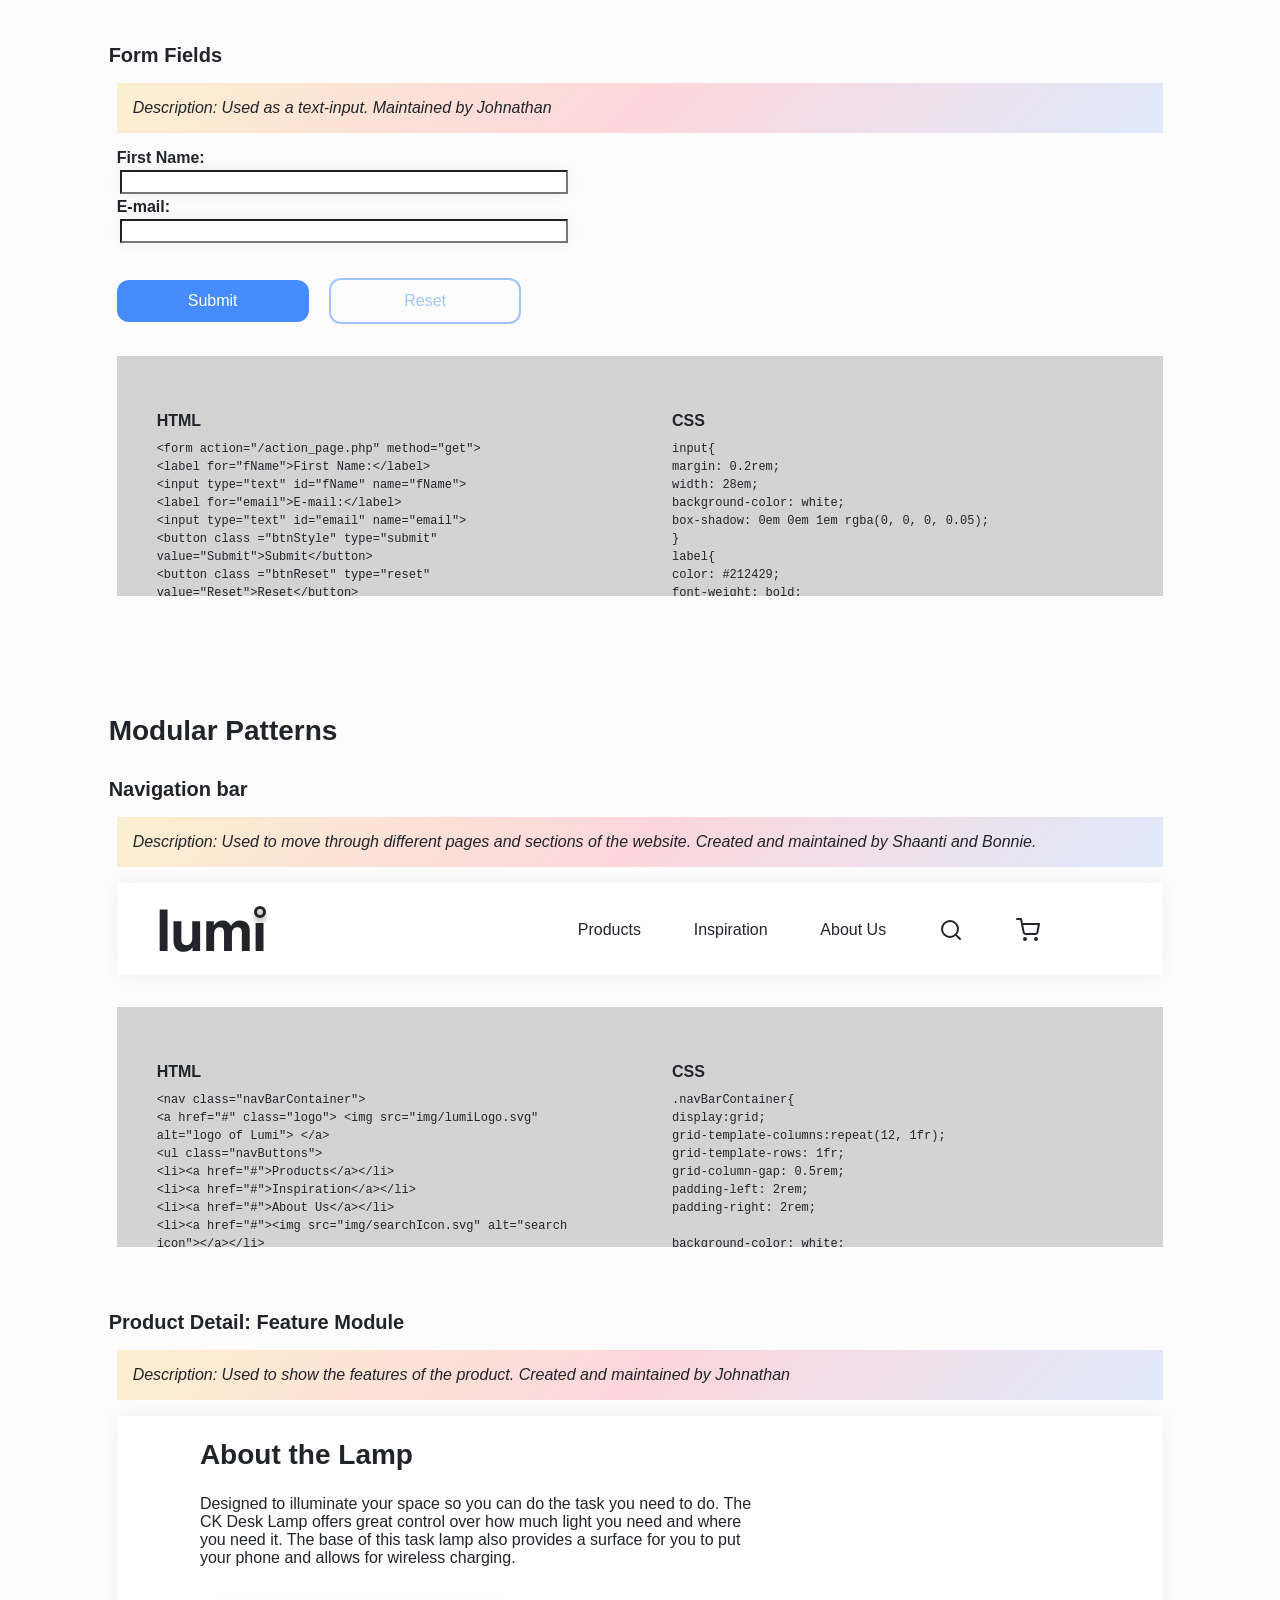
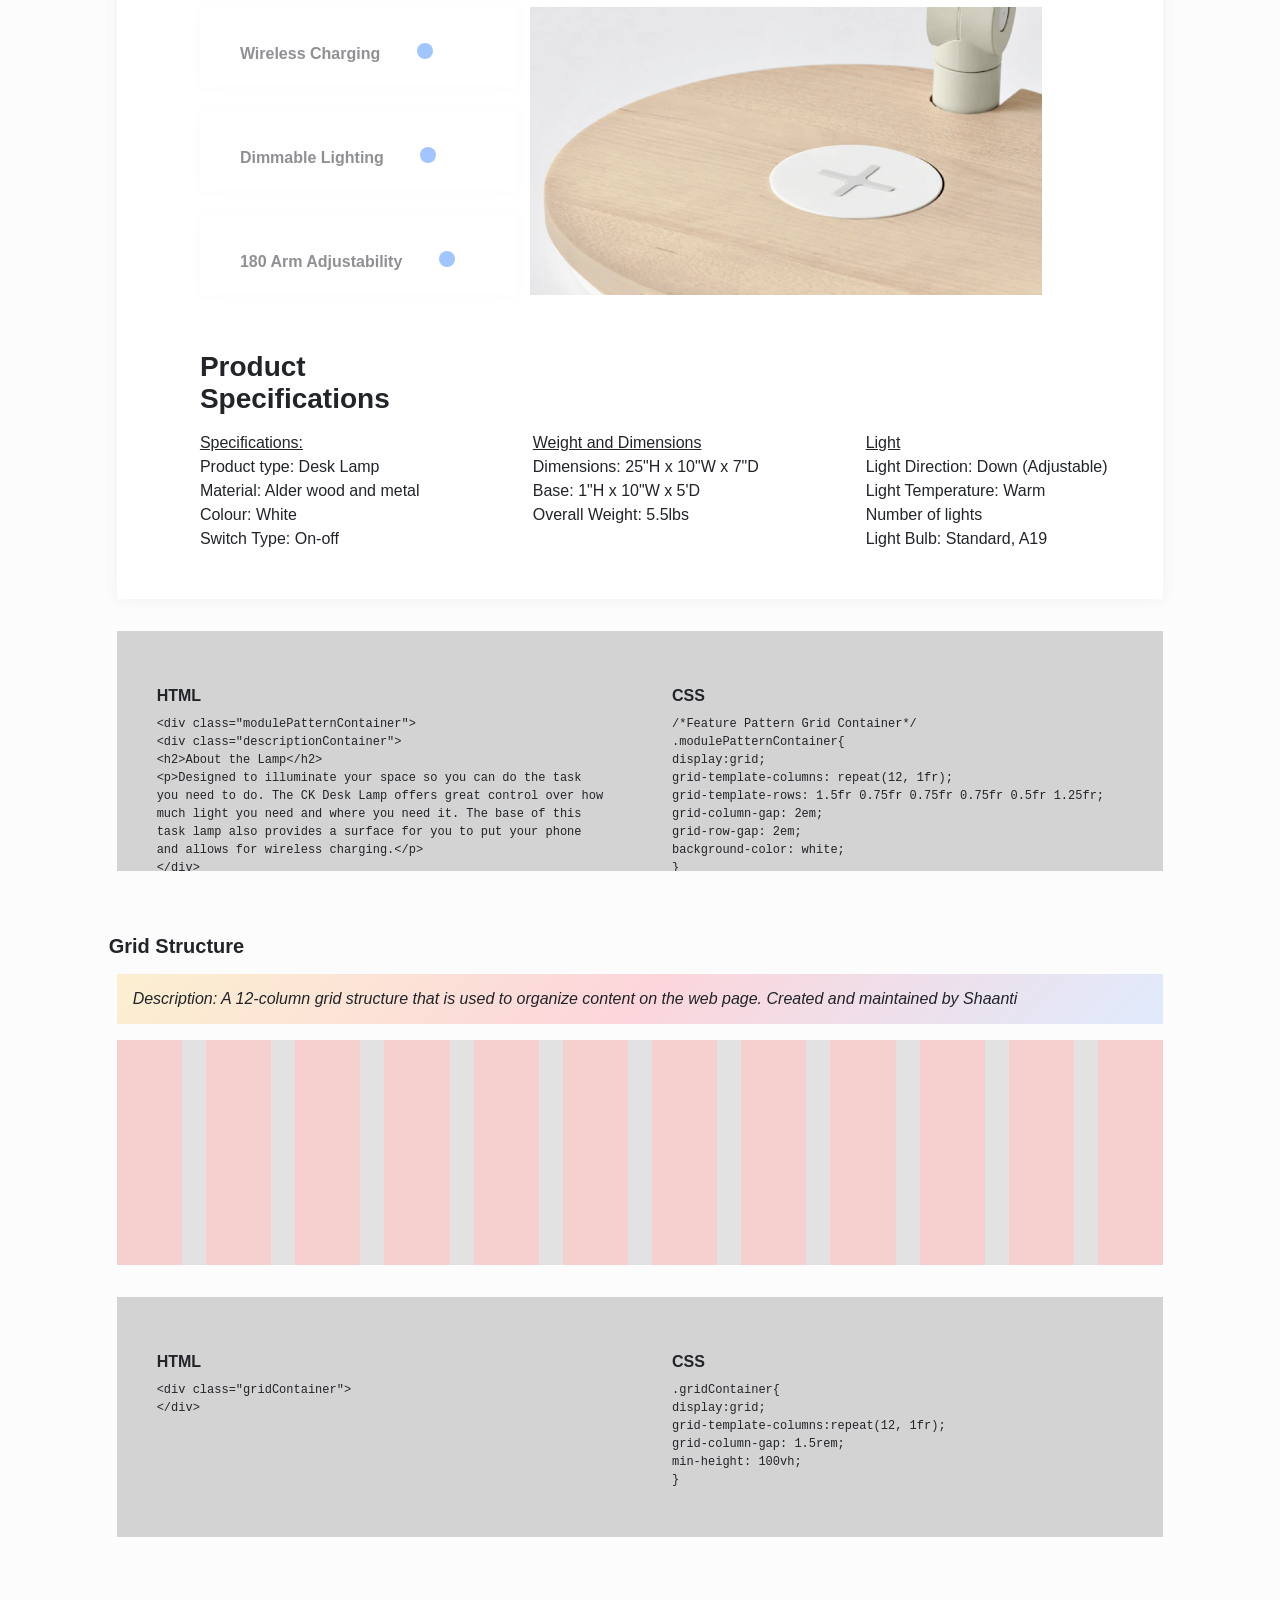
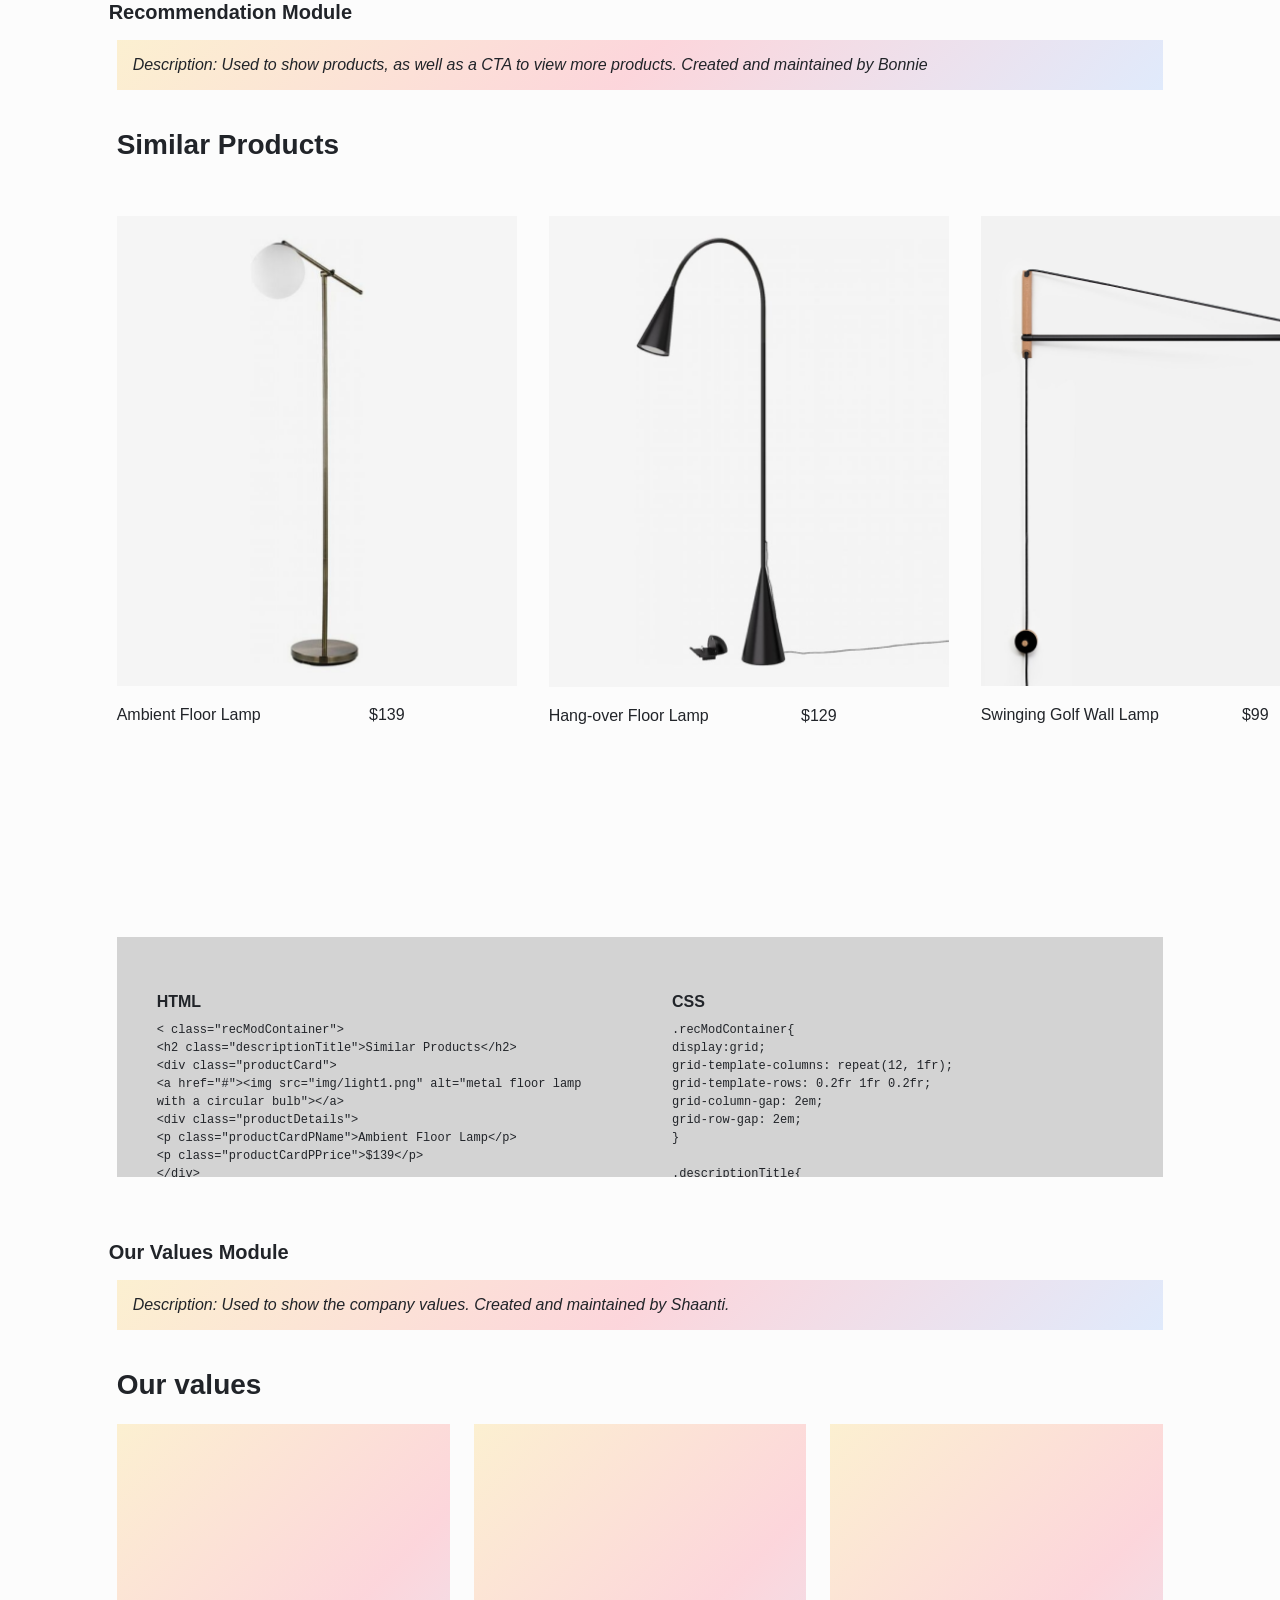
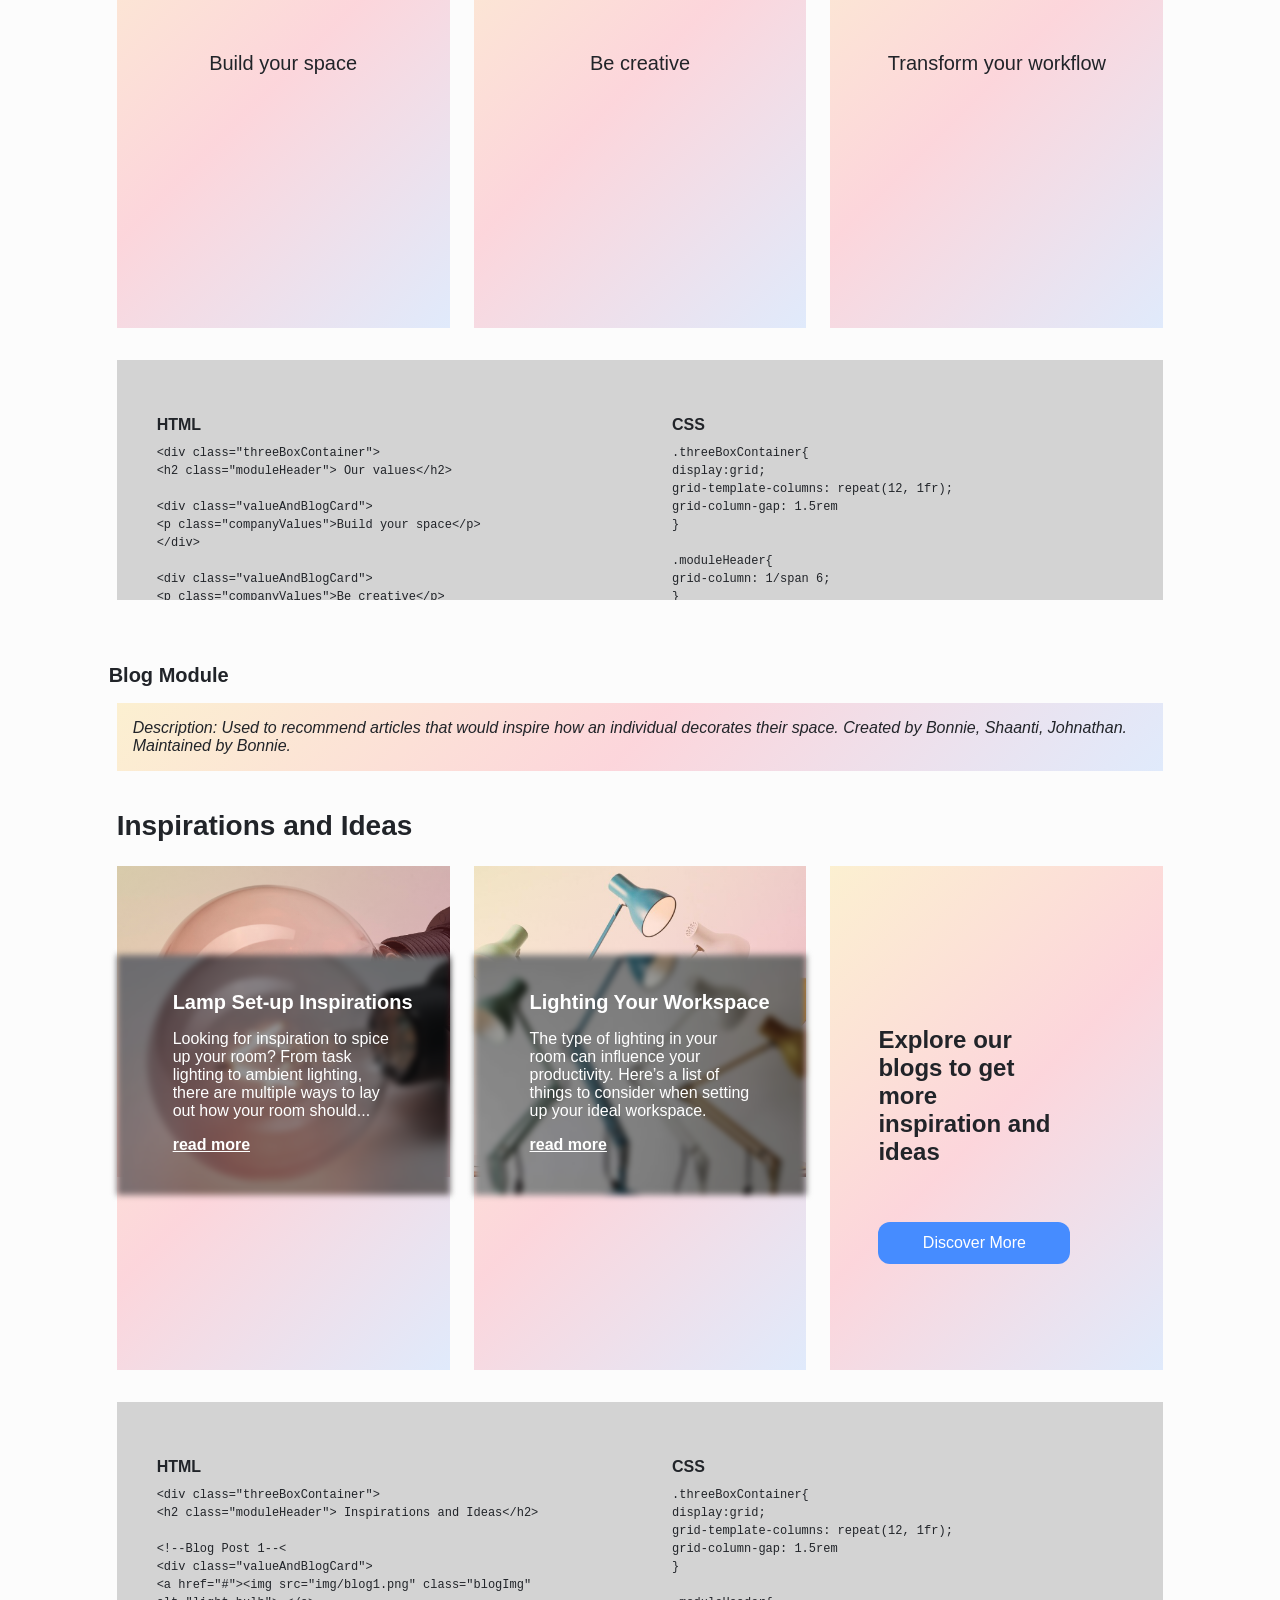
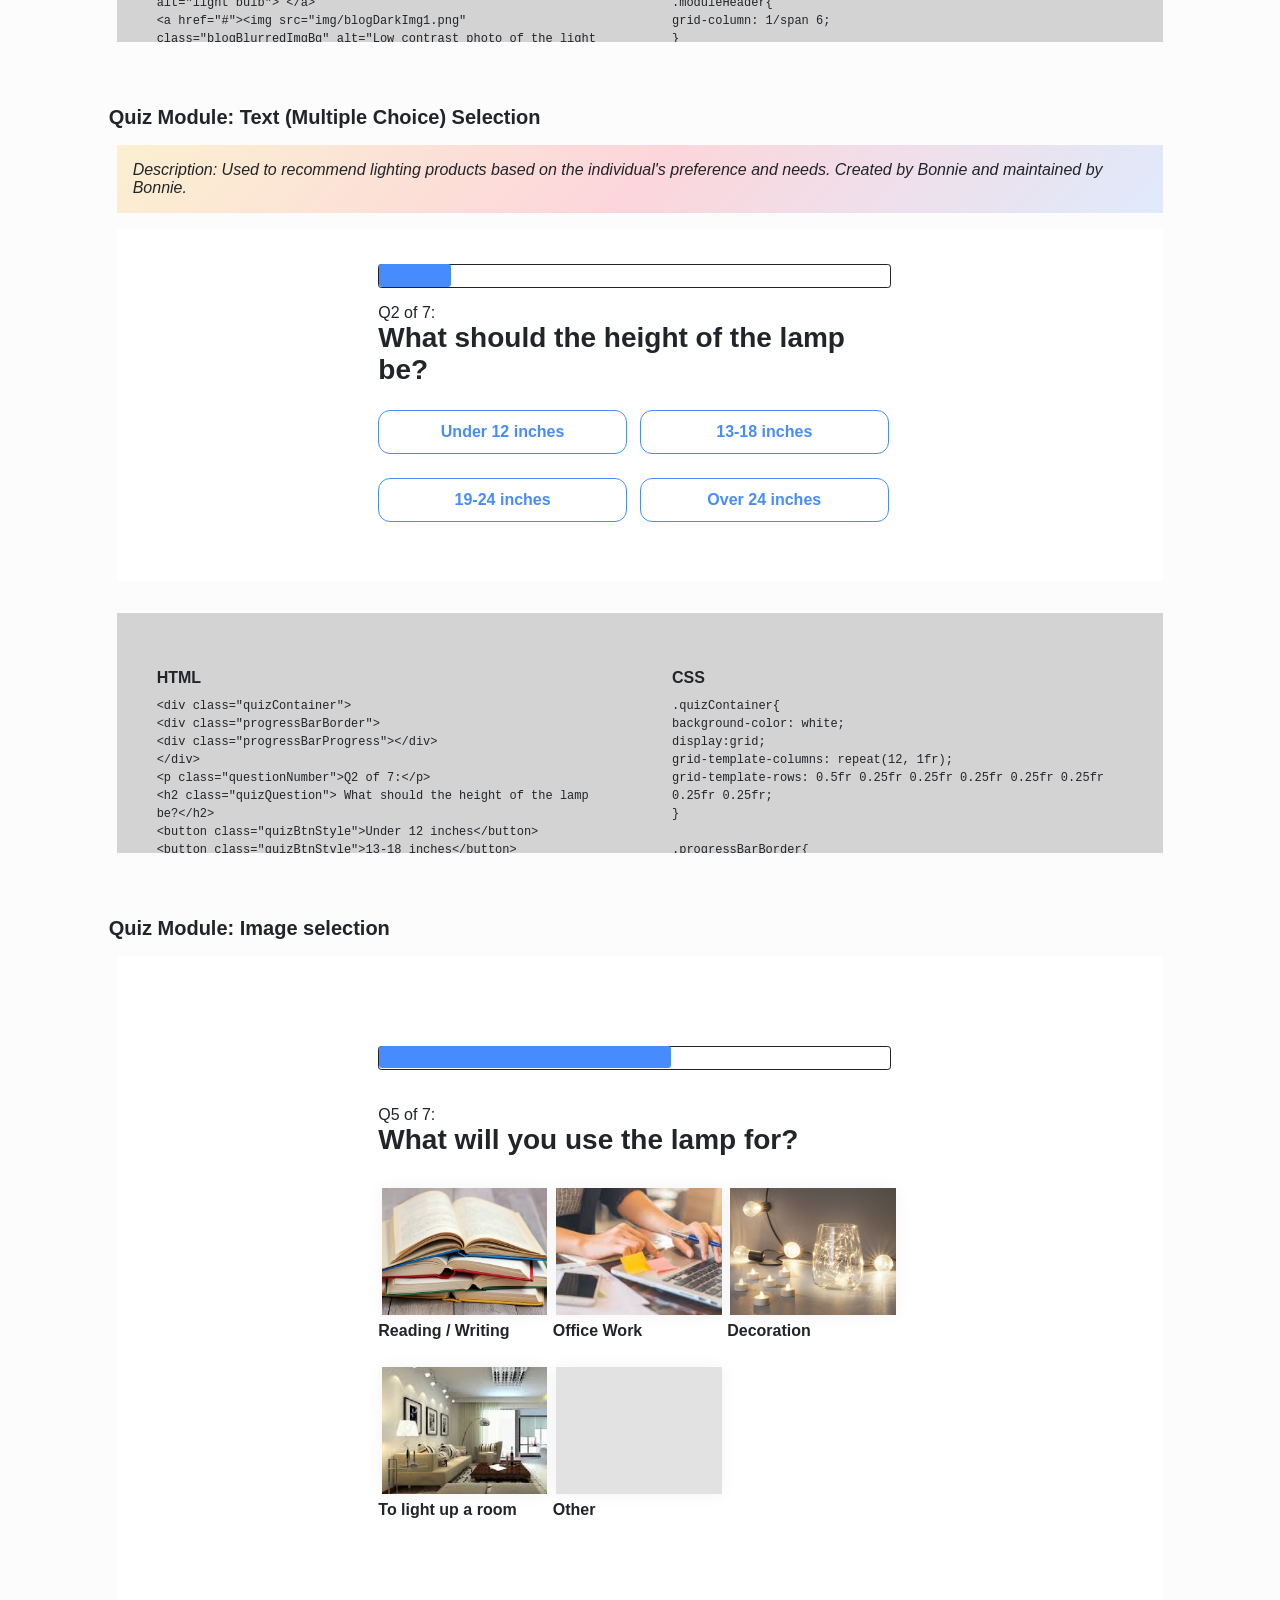
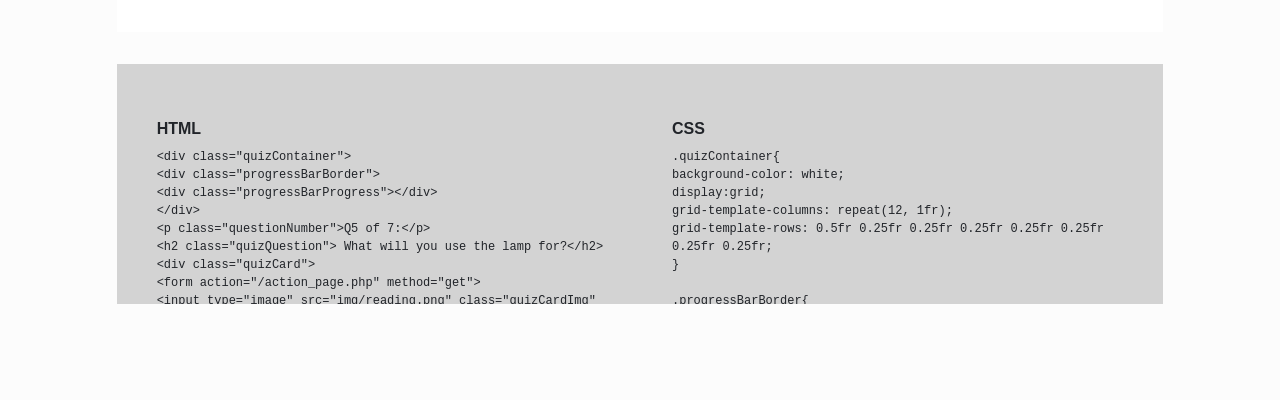
==== commit 9b341c9b: "Added code snippets to Quiz Modules" ====
--- a/patternLibrary.html
+++ b/patternLibrary.html
@@ -957,6 +957,105 @@
 							<button class="quizBtnStyle">19-24 inches</button>
 							<button class="quizBtnStyle">Over 24 inches</button>
 						</div>
+
+						<div class="codeSnippetContainer">
+							<div class="codeSnippetPattern">
+								<p class="codeSnippetTitle">HTML</p>
+								<code>
+									&lt;div class="quizContainer"&gt;<br>
+										&lt;div class="progressBarBorder"&gt;<br>
+											&lt;div class="progressBarProgress"&gt;&lt;/div&gt;<br>
+										&lt;/div&gt;<br>
+										&lt;p class="questionNumber"&gt;Q2 of 7:&lt;/p&gt;<br>
+										&lt;h2 class="quizQuestion"&gt; What should the height of the lamp be?&lt;/h2&gt;<br>
+										&lt;button class="quizBtnStyle"&gt;Under 12 inches&lt;/button&gt;<br>
+										&lt;button class="quizBtnStyle"&gt;13-18 inches&lt;/button&gt;<br>
+										&lt;button class="quizBtnStyle"&gt;19-24 inches&lt;/button&gt;<br>
+										&lt;button class="quizBtnStyle"&gt;Over 24 inches&lt;/button&gt;<br>
+									&lt;/div&gt;
+								</code>
+							</div>
+
+							<div class="codeSnippetPattern">
+								<p class="codeSnippetTitle">CSS</p>
+								<code>
+									.quizContainer{<br>
+										background-color: white;<br>	
+										display:grid;<br>
+										grid-template-columns: repeat(12, 1fr);<br>
+										grid-template-rows: 0.5fr 0.25fr 0.25fr 0.25fr 0.25fr 0.25fr 0.25fr 0.25fr;<br>
+									}<br>
+									<br>
+									.progressBarBorder{<br>
+										width: 98%;<br>
+										height: 1.5rem;<br>
+										background-color: white;<br>
+										border-radius: 0.2rem;<br>
+										border: 0.1rem solid var(--textColour);<br>
+										grid-column: 4/span 6;<br>
+										grid-row: 2/span 1;<br>
+									}<br>
+									<br>
+									.progressBarProgress{<br>
+										width: 14%;<br>
+										height: 1.4rem;<br>
+										background-color: var(--CTAColour);<br>
+										border-radius: 0.2rem;<br>
+										margin-top: -0.05rem;<br>
+									}<br>
+									<br>
+									.questionNumber{<br>
+										grid-column: 4/span 6;<br>
+										grid-row: 3/span 1;<br>
+									}<br>
+									<br>
+									.quizQuestion{<br>
+										margin-top: -1rem;<br>
+										grid-column: 4/span 6;<br>
+										grid-row: 4/span 1;<br>
+									}<br>
+									<br>
+									.quizBtnStyle{<br>
+										display: inline-block;<br>
+										background-color: white;<br>
+										border-radius: 0.75rem;<br>
+										border: 0.1rem solid var(--CTAColour);<br>
+										width: 95%;<br>
+										font-weight: bold;<br>
+										font-size:1rem;<br>
+										color: var(--CTAColour);<br>
+										text-align: center;<br>
+										text-decoration:none;<br>
+										padding: 0.75em;<br>
+										margin-bottom: 1.5rem;<br>
+									}<br>
+									<br>
+									.quizBtnStyle:hover{<br>
+										border: 0.2rem solid var(--CTAColour);<br>
+									}<br>
+									<br>
+									.quizBtnStyle:first-of-type{<br>
+										grid-column: 4/span 3;<br>
+										grid-row: 5/span 1;<br>
+									}<br>
+									<br>
+									.quizBtnStyle:nth-of-type(2){<br>
+										grid-column: 7/span 3;<br>
+										grid-row: 5/span 1;<br>
+									}<br>
+									<br>
+									.quizBtnStyle:nth-of-type(3){<br>
+										grid-column: 4/span 3;<br>
+										grid-row: 6/span 1;<br>
+									}<br>
+									<br>
+									.quizBtnStyle:last-of-type{<br>
+										grid-column: 7/span 3;<br>
+										grid-row: 6/span 1;<br>
+									}
+								</code>
+							</div>
+						</div>
 					</div>
 				</div>
 
@@ -965,12 +1064,11 @@
 					<h4> Quiz Module: Image selection</h4>		
 					<div class="patternOverview">
 						<div class="quizContainer">
+							<div class="progressBarBorder">
+								<div class="progressBarProgress" id="quizQFive"></div>
+							</div>
 							<p class="questionNumber">Q5 of 7:</p>
 							<h2 class="quizQuestion"> What will you use the lamp for?</h2>
-
-							<div class="progressBarBorder">
-								<div class="progressBarProgress" id="quizQFive"></div>
-							</div>
 
 							<!-- Embedding an image in a button class: https://stackoverflow.com/questions/8683528/embed-image-in-a-button-element -->
 							<div class="quizCard">
@@ -983,25 +1081,156 @@
 							<div class="quizCard">
 								<form action="/action_page.php" method="get">
 									<input type="image" src="img/officeWork.png" class="quizCardImg" alt="person working on a laptop">
-									<label for="readingNWriting">Office Work</label>
-								<form action="/action_page.php" method="get">
+									<label for="officeWork">Office Work</label>
+								</form>
 							</div>
 
 							<div class="quizCard">
 								<form action="/action_page.php" method="get">
 									<input type="image" src="img/decoration.png" class="quizCardImg" alt="decorative candle lights">
-									<label for="readingNWriting">Decoration</label>
+									<label for="deco">Decoration</label>
 								</form>
 							</div>
 							
 							<div class="quizCard">
-								<input type="image" src="img/lightUpRoom.png" class="quizCardImg" alt="living room with a lot of lights">
-								<label for="readingNWriting">To light up a room</label>
+								<form action="/action_page.php" method="get">
+									<input type="image" src="img/lightUpRoom.png" class="quizCardImg" alt="living room with a lot of lights">
+									<label for="lightRoom">To light up a room</label>
+								</form>
 							</div>
 
 							<div class="quizCard">
-								<input type="image" src="img/other.png" class="quizCardImg" alt="blank image">
-								<label for="readingNWriting">Other</label>
+								<form action="/action_page.php" method="get">
+									<input type="image" src="img/other.png" class="quizCardImg" alt="blank image">
+									<label for="other">Other</label>
+								</form>
+							</div>
+						</div>
+
+						<div class="codeSnippetContainer">
+							<div class="codeSnippetPattern">
+								<p class="codeSnippetTitle">HTML</p>
+								<code>
+									&lt;div class="quizContainer"&gt;<br>
+										&lt;div class="progressBarBorder"&gt;<br>
+											&lt;div class="progressBarProgress"&gt;&lt;/div&gt;<br>
+										&lt;/div&gt;<br>
+										&lt;p class="questionNumber"&gt;Q5 of 7:&lt;/p&gt;<br>
+										&lt;h2 class="quizQuestion"&gt; What will you use the lamp for?&lt;/h2&gt;<br>
+										&lt;div class="quizCard"&gt;<br>
+											&lt;form action="/action_page.php" method="get"&gt;<br>
+												&lt;input type="image" src="img/reading.png" class="quizCardImg" alt="books stacked on each other"&gt;<br>
+												&lt;label for="readingNWriting"&gt;Reading / Writing&lt;/label&gt;<br>
+											&lt;/form&gt;<br>
+										&lt;/div&gt;<br>
+
+										&lt;div class="quizCard"&gt;
+											&lt;form action="/action_page.php" method="get"&gt;<br>
+												&lt;input type="image" src="img/officeWork.png" class="quizCardImg" alt="person working on a laptop"&gt;
+												&lt;label for="officeWork"&gt;Office Work&lt;/label&gt;<br>
+											&lt;/form&gt;<br>
+										&lt;/div&gt;<br>
+
+										&lt;div class="quizCard"&gt;
+											&lt;form action="/action_page.php" method="get"&gt;<br>
+												&lt;input type="image" src="img/decoration.png" class="quizCardImg" alt="decorative candle lights"&gt;
+												&lt;label for="deco"&gt;Decoration&lt;/label&gt;<br>
+											&lt;/form&gt;<br>
+										&lt;/div&gt;<br>
+										
+										&lt;div class="quizCard"&gt;
+											&lt;form action="/action_page.php" method="get"&gt;<br>
+												&lt;input type="image" src="img/lightUpRoom.png" class="quizCardImg" alt="living room with a lot of lights"&gt;<br>
+												&lt;label for="lightRoom"&gt;To light up a room&lt;/label&gt;<br>
+											&lt;/form&gt;<br>
+										&lt;/div&gt;<br>	
+
+										&lt;div class="quizCard"&gt;
+											&lt;form action="/action_page.php" method="get"&gt;<br>
+												&lt;input type="image" src="img/other.png" class="quizCardImg" alt="blank image"&gt;<br>
+												&lt;label for="other"&gt;Other&lt;/label&gt;<br>
+											&lt;/form&gt;<br>
+										&lt;/div&gt;<br>		
+									&lt;/div&gt;
+								</code>
+							</div>
+
+							<div class="codeSnippetPattern">
+								<p class="codeSnippetTitle">CSS</p>
+								<code>
+									.quizContainer{<br>
+										background-color: white;<br>	
+										display:grid;<br>
+										grid-template-columns: repeat(12, 1fr);<br>
+										grid-template-rows: 0.5fr 0.25fr 0.25fr 0.25fr 0.25fr 0.25fr 0.25fr 0.25fr;<br>
+									}<br>
+									<br>
+									.progressBarBorder{<br>
+										width: 98%;<br>
+										height: 1.5rem;<br>
+										background-color: white;<br>
+										border-radius: 0.2rem;<br>
+										border: 0.1rem solid var(--textColour);<br>
+										grid-column: 4/span 6;<br>
+										grid-row: 2/span 1;<br>
+									}<br>
+									<br>
+									.progressBarProgress{<br>
+										width: 14%;<br>
+										height: 1.4rem;<br>
+										background-color: var(--CTAColour);<br>
+										border-radius: 0.2rem;<br>
+										margin-top: -0.05rem;<br>
+									}<br>
+									<br>
+									#quizQFive{<br>
+										width: 57%;<br>
+									}<br>
+									<br>
+									.questionNumber{<br>
+										grid-column: 4/span 6;<br>
+										grid-row: 3/span 1;<br>
+									}<br>
+									<br>
+									.quizQuestion{<br>
+										margin-top: -1rem;<br>
+										grid-column: 4/span 6;<br>
+										grid-row: 4/span 1;<br>
+									}<br>
+									<br>
+									.quizCardImg{<br>
+										width: 95%;<br>
+									}<br>
+									<br>
+									.quizCard{<br>
+										margin-bottom: 1.5rem;<br>
+									}<br>
+									<br>
+									.quizCard:nth-of-type(2){<br>
+										grid-column: 4/span 2;<br>
+										grid-row: 5/span 1;<br>
+									}<br>
+									<br>
+									.quizCard:nth-of-type(3){<br>
+										grid-column: 6/span 2;<br>
+										grid-row: 5/span 1;<br>
+									}<br>
+									<br>
+									.quizCard:nth-of-type(4){<br>
+										grid-column: 8/span 2;<br>
+										grid-row: 5/span 1;<br>
+									}<br>
+									<br>
+									.quizCard:nth-of-type(5){<br>
+										grid-column: 4/span 2;<br>
+										grid-row: 6/span 1;<br>
+									}<br>
+									<br>
+									.quizCard:last-of-type{<br>
+										grid-column: 6/span 2;<br>
+										grid-row: 6/span 1;<br>
+									}<br>
+								</code>
 							</div>
 						</div>
 					</div>
--- a/css/grids.css
+++ b/css/grids.css
@@ -238,6 +238,7 @@
 	grid-column: 4/span 6;
 	grid-row: 2/span 1;
 }
+
 .questionNumber{
 	grid-column: 4/span 6;
 	grid-row: 3/span 1;
